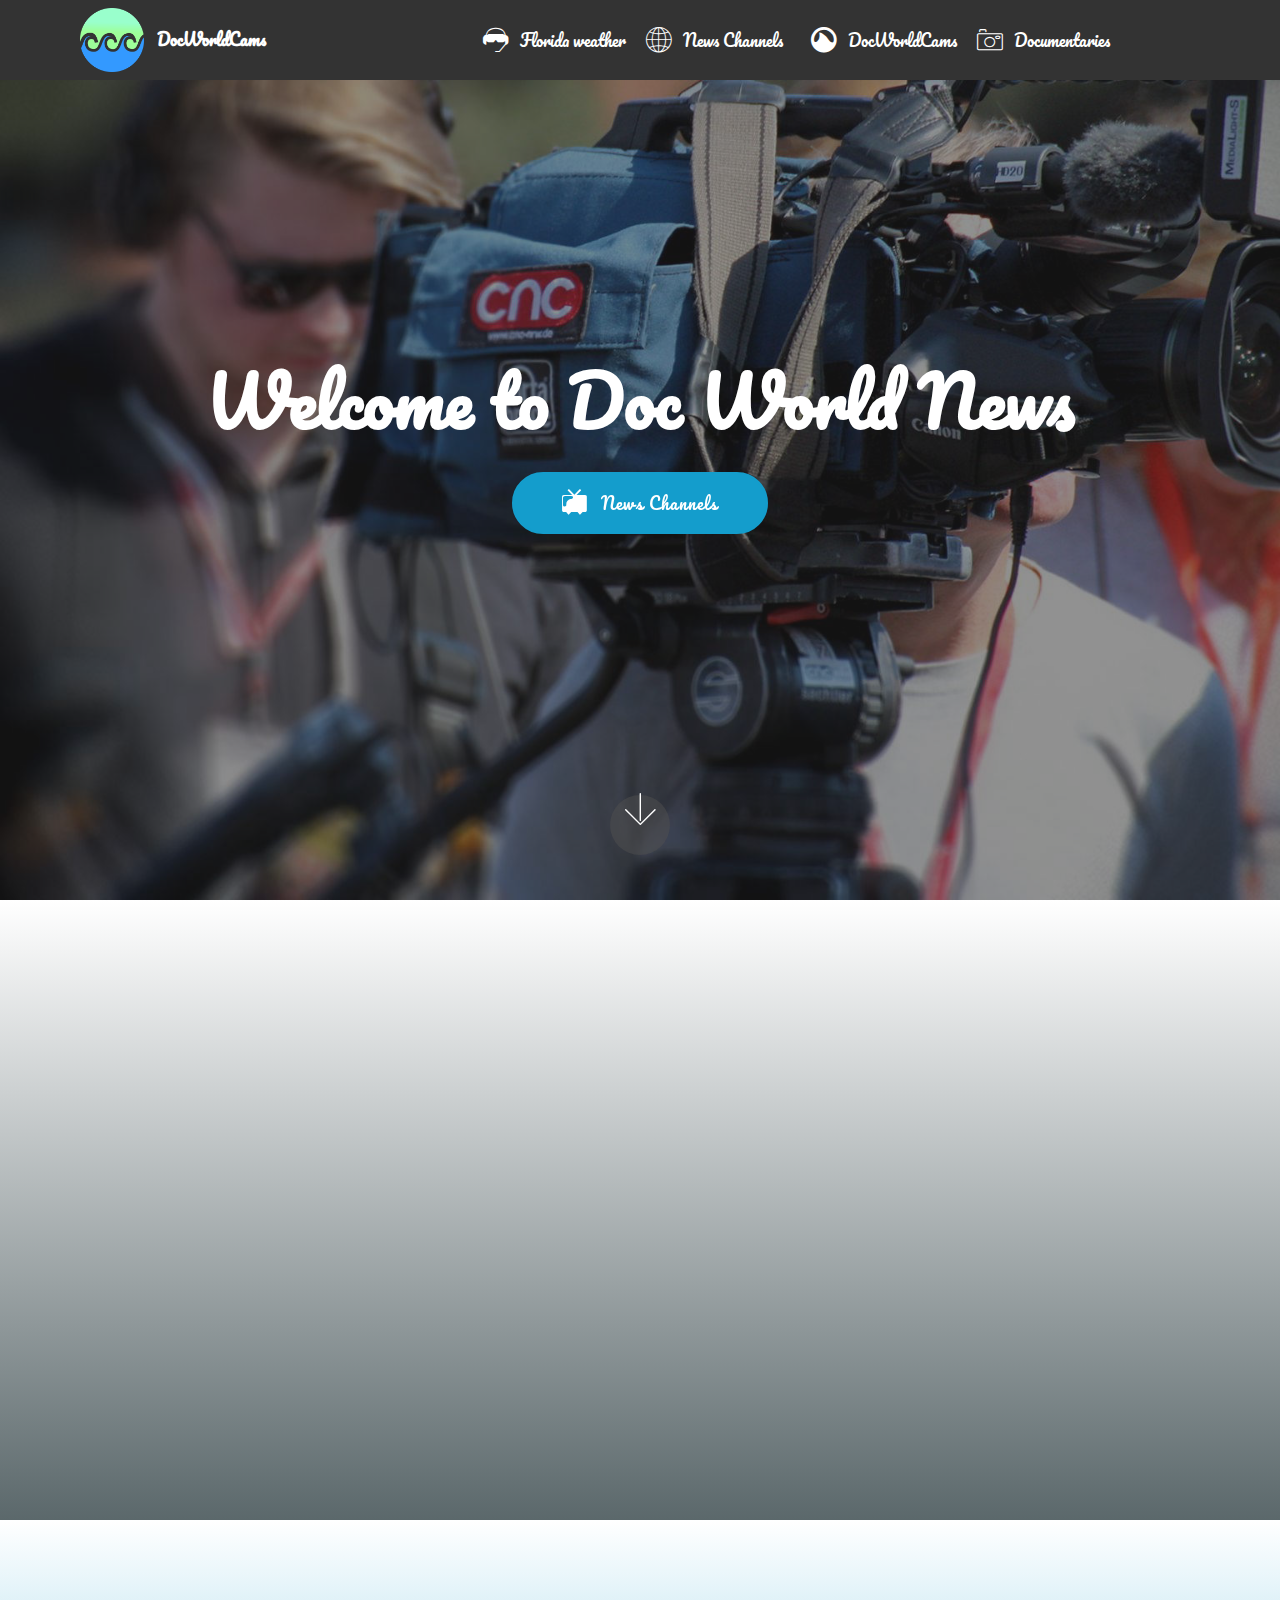
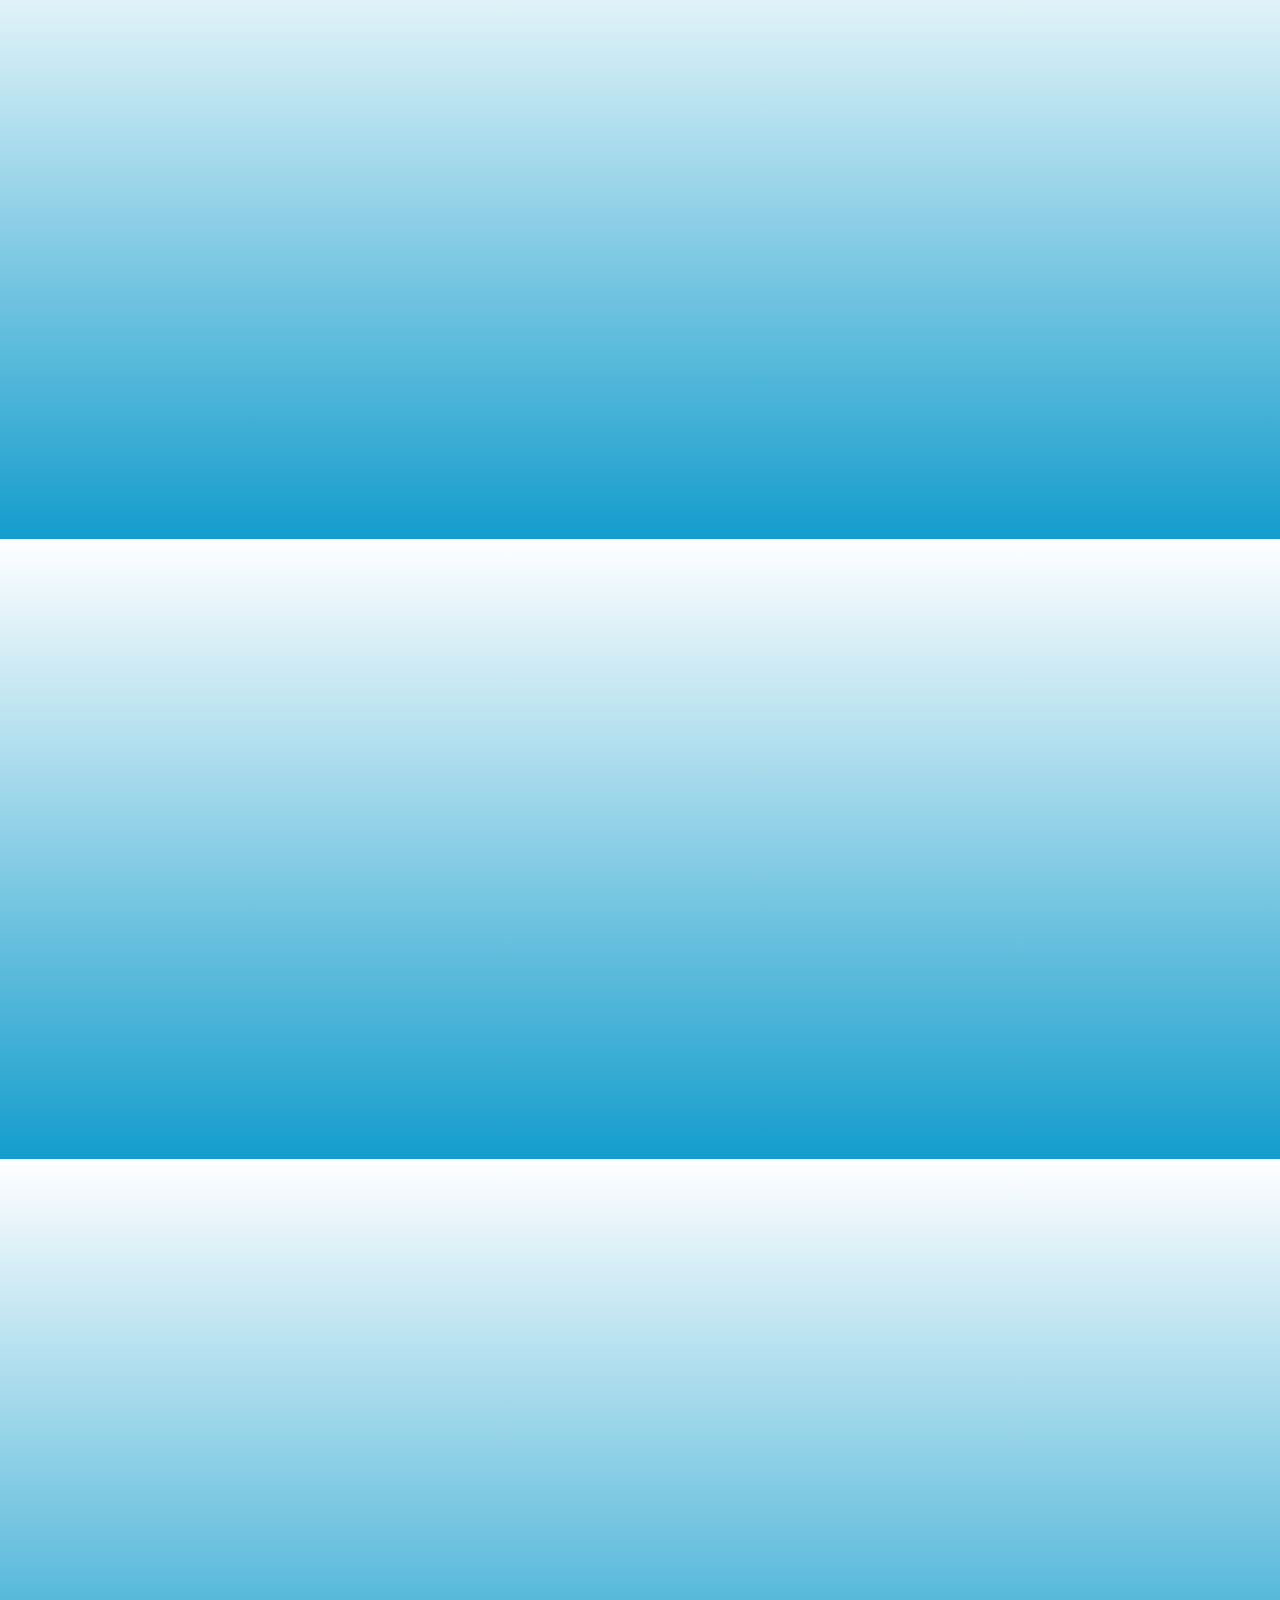
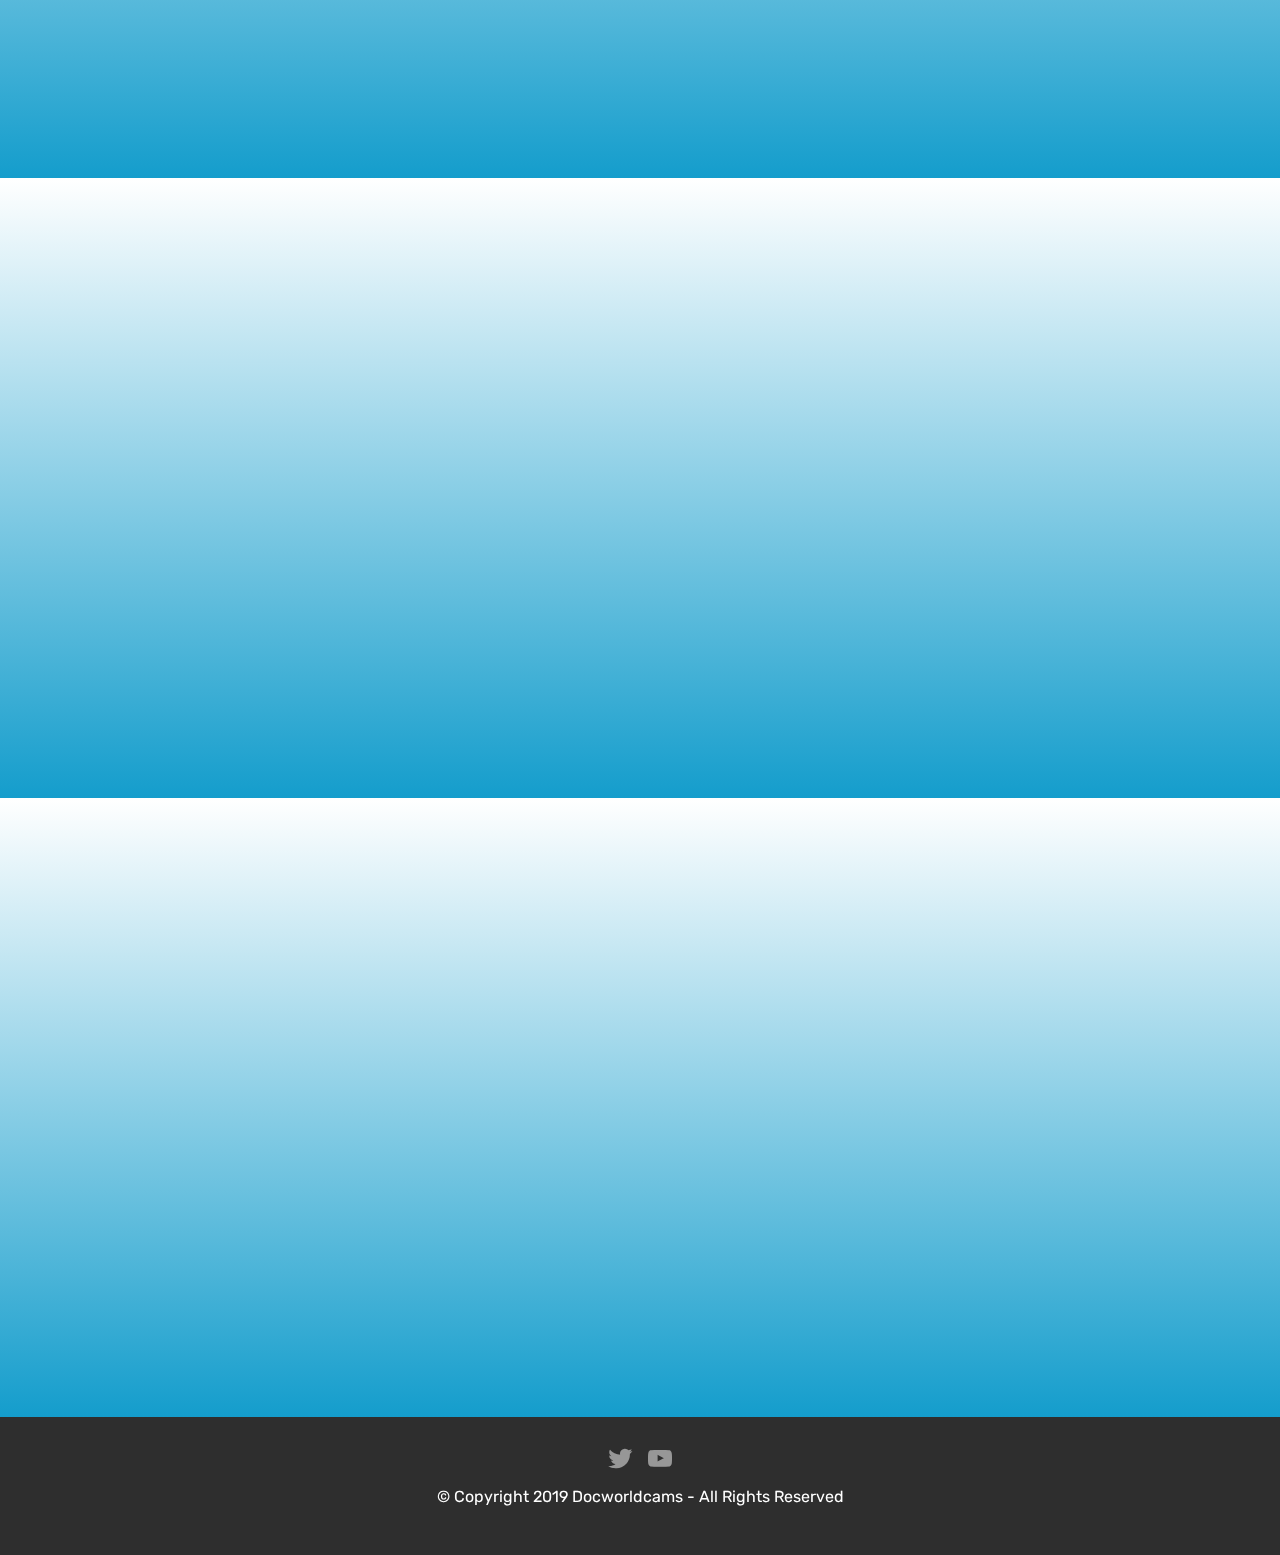
==== page1.html @ 3f85c152 "create github pages" ====
<!DOCTYPE html>
<html  >
<head>
  <!-- Site made with Mobirise Website Builder v4.12.3, https://mobirise.com -->
  <meta charset="UTF-8">
  <meta http-equiv="X-UA-Compatible" content="IE=edge">
  <meta name="generator" content="Mobirise v4.12.3, mobirise.com">
  <meta name="viewport" content="width=device-width, initial-scale=1, minimum-scale=1">
  <link rel="shortcut icon" href="assets/images/mbr-122x122.png" type="image/x-icon">
  <meta name="description" content="Site Builder Description">
  
  
  <title>DocWorldNews</title>
  <link rel="stylesheet" href="assets/web/assets/mobirise-icons/mobirise-icons.css">
  <link rel="stylesheet" href="assets/bootstrap/css/bootstrap.min.css">
  <link rel="stylesheet" href="assets/bootstrap/css/bootstrap-grid.min.css">
  <link rel="stylesheet" href="assets/bootstrap/css/bootstrap-reboot.min.css">
  <link rel="stylesheet" href="assets/socicon/css/styles.css">
  <link rel="stylesheet" href="assets/tether/tether.min.css">
  <link rel="stylesheet" href="assets/dropdown/css/style.css">
  <link rel="stylesheet" href="assets/theme/css/style.css">
  <link rel="preload" as="style" href="assets/mobirise/css/mbr-additional.css"><link rel="stylesheet" href="assets/mobirise/css/mbr-additional.css" type="text/css">
  
  
  
</head>
<body>
  <section class="menu cid-s14M56se60" once="menu" id="menu1-l">

    

    <nav class="navbar navbar-expand beta-menu navbar-dropdown align-items-center navbar-fixed-top navbar-toggleable-sm">
        <button class="navbar-toggler navbar-toggler-right" type="button" data-toggle="collapse" data-target="#navbarSupportedContent" aria-controls="navbarSupportedContent" aria-expanded="false" aria-label="Toggle navigation">
            <div class="hamburger">
                <span></span>
                <span></span>
                <span></span>
                <span></span>
            </div>
        </button>
        <div class="menu-logo">
            <div class="navbar-brand">
                <span class="navbar-logo">
                    <a href="https://eiri1234.github.io">
                         <img src="assets/images/mbr-122x122.png" alt="Mobirise" title="" style="height: 4rem;">
                    </a>
                </span>
                <span class="navbar-caption-wrap"><a class="navbar-caption text-white display-4" href="https://eiri1234.github.io">
                        DocWorldCams</a></span>
            </div>
        </div>
        <div class="collapse navbar-collapse" id="navbarSupportedContent">
            <ul class="navbar-nav nav-dropdown nav-right" data-app-modern-menu="true"><li class="nav-item">
                    <a class="nav-link link text-white display-4" href="https://eiri1234.github.io/swflweather.html"><span class="socicon socicon-ventrilo mbr-iconfont mbr-iconfont-btn"></span>
                        
                        Florida weather</a>
                </li>
                <li class="nav-item">
                    <a class="nav-link link text-white display-4" href="https://eiri1234.github.io/news/page1.html"><span class="socicon socicon-internet mbr-iconfont mbr-iconfont-btn"></span>
                        News Channels &nbsp;</a>
                </li><li class="nav-item"><a class="nav-link link text-white display-4" href="https://eiri1234.github.io"><span class="socicon socicon-grooveshark mbr-iconfont mbr-iconfont-btn"></span>DocWorldCams</a></li><li class="nav-item"><a class="nav-link link text-white display-4" href="https://eiri1234.github.io/docu/page2.html"><span class="mbri-camera mbr-iconfont mbr-iconfont-btn"></span>Documentaries &nbsp; &nbsp; &nbsp; &nbsp; &nbsp; &nbsp; &nbsp; &nbsp; &nbsp; &nbsp;</a></li></ul>
            
        </div>
    </nav>
</section>

<section class="engine"><a href="https://mobirise.info/f">easy web builder</a></section><section class="header6 cid-s19tOOXKv3 mbr-fullscreen mbr-parallax-background" id="header6-n">

    

    <div class="mbr-overlay" style="opacity: 0.5; background-color: rgb(35, 35, 35);">
    </div>

    <div class="container">
        <div class="row justify-content-md-center">
            <div class="mbr-white col-md-10">
                <h1 class="mbr-section-title align-center mbr-bold pb-3 mbr-fonts-style display-1">
                    Welcome to Doc World News</h1>
                
                <div class="mbr-section-btn align-center"><a class="btn btn-md btn-primary display-4" href="page1.html#video3-o"><span class="socicon socicon-niconico mbr-iconfont mbr-iconfont-btn"></span>News Channels</a></div>
            </div>
        </div>
    </div>

    <div class="mbr-arrow hidden-sm-down" aria-hidden="true">
        <a href="#next">
            <i class="mbri-down mbr-iconfont"></i>
        </a>
    </div>
</section>

<section class="cid-s19wZ2AGNa" id="video3-o">

    
    
    <figure class="mbr-figure align-center container">
        <div class="video-block" style="width: 80%;">
            <div><iframe class="mbr-embedded-video" src="https://www.youtube.com/embed/v_k83pJBRwI?rel=0&amp;amp;showinfo=0&amp;autoplay=0&amp;loop=0" width="1280" height="720" frameborder="0" allowfullscreen></iframe></div>
        </div>
    </figure>
</section>

<section class="cid-s1fHildtLx" id="video3-p">

    
    
    <figure class="mbr-figure align-center container">
        <div class="video-block" style="width: 80%;">
            <div><iframe class="mbr-embedded-video" src="https://wgntv.com/on-air/live-streaming/?loop=0&amp;autoplay=0" width="1280" height="720" frameborder="0" allowfullscreen></iframe></div>
        </div>
    </figure>
</section>

<section class="cid-s1fHiMEsny" id="video3-q">

    
    
    <figure class="mbr-figure align-center container">
        <div class="video-block" style="width: 80%;">
            <div><iframe class="mbr-embedded-video" src="https://w3.cdn.anvato.net/player/prod/v3/anvload.html?key=[base64]%[base64]%3D&amp;loop=0&amp;autoplay=0" width="1280" height="720" frameborder="0" allowfullscreen></iframe></div>
        </div>
    </figure>
</section>

<section class="cid-s1fHjkVdkv" id="video3-r">

    
    
    <figure class="mbr-figure align-center container">
        <div class="video-block" style="width: 80%;">
            <div><iframe class="mbr-embedded-video" src="https://w3.cdn.anvato.net/player/prod/v3/anvload.html?key=[base64]%2BTW40d2ZnIn0%3D&amp;loop=0&amp;autoplay=0" width="1280" height="720" frameborder="0" allowfullscreen></iframe></div>
        </div>
    </figure>
</section>

<section class="cid-s1fHjO99i8" id="video3-s">

    
    
    <figure class="mbr-figure align-center container">
        <div class="video-block" style="width: 80%;">
            <div><iframe class="mbr-embedded-video" src="https://www.infowars.com/watch-alex-jones-show/?loop=0&amp;autoplay=0" width="1280" height="720" frameborder="0" allowfullscreen></iframe></div>
        </div>
    </figure>
</section>

<section class="cid-s1fHkr5vJT" id="video3-t">

    
    
    <figure class="mbr-figure align-center container">
        <div class="video-block" style="width: 80%;">
            <div><iframe class="mbr-embedded-video" src="https://www.youtube.com/embed/9Auq9mYxFEE?rel=0&amp;amp;showinfo=0&amp;autoplay=0&amp;loop=0" width="1280" height="720" frameborder="0" allowfullscreen></iframe></div>
        </div>
    </figure>
</section>

<section once="footers" class="cid-s1kIezbL63" id="footer7-w">

    

    

    <div class="container">
        <div class="media-container-row align-center mbr-white">
            
            <div class="row social-row">
                <div class="social-list align-right pb-2">
                    
                    
                    
                    
                    
                    
                <div class="soc-item">
                        <a href="https://twitter.com/eiri1234" target="_blank">
                            <span class="mbr-iconfont mbr-iconfont-social socicon-twitter socicon"></span>
                        </a>
                    </div><div class="soc-item">
                        <a href="https://www.youtube.com/channel/UCL-DSEEk6jy7kEJDaoGhW5Q?view_as=subscriber" target="_blank">
                            <span class="mbr-iconfont mbr-iconfont-social socicon-youtube socicon"></span>
                        </a>
                    </div></div>
            </div>
            <div class="row row-copirayt">
                <p class="mbr-text mb-0 mbr-fonts-style mbr-white align-center display-7">
                    © Copyright 2019 Docworldcams - All Rights Reserved
                </p>
            </div>
        </div>
    </div>
</section>


  <script src="assets/web/assets/jquery/jquery.min.js"></script>
  <script src="assets/popper/popper.min.js"></script>
  <script src="assets/bootstrap/js/bootstrap.min.js"></script>
  <script src="assets/tether/tether.min.js"></script>
  <script src="assets/dropdown/js/nav-dropdown.js"></script>
  <script src="assets/dropdown/js/navbar-dropdown.js"></script>
  <script src="assets/touchswipe/jquery.touch-swipe.min.js"></script>
  <script src="assets/parallax/jarallax.min.js"></script>
  <script src="assets/smoothscroll/smooth-scroll.js"></script>
  <script src="assets/theme/js/script.js"></script>
  
  
</body>
</html>
---- assets/web/assets/mobirise-icons/mobirise-icons.css ----
@font-face {
  font-family: 'MobiriseIcons';
  src:  url('mobirise-icons.eot?spat4u');
  src:  url('mobirise-icons.eot?spat4u#iefix') format('embedded-opentype'),
    url('mobirise-icons.ttf?spat4u') format('truetype'),
    url('mobirise-icons.woff?spat4u') format('woff'),
    url('mobirise-icons.svg?spat4u#MobiriseIcons') format('svg');
  font-weight: normal;
  font-style: normal;
  font-display: swap;
}

[class^="mbri-"], [class*=" mbri-"] {
  /* use !important to prevent issues with browser extensions that change fonts */
  font-family: MobiriseIcons !important;
  speak: none;
  font-style: normal;
  font-weight: normal;
  font-variant: normal;
  text-transform: none;
  line-height: 1;

  /* Better Font Rendering =========== */
  -webkit-font-smoothing: antialiased;
  -moz-osx-font-smoothing: grayscale;
}

.mbri-add-submenu:before {
  content: "\e900";
}
.mbri-alert:before {
  content: "\e901";
}
.mbri-align-center:before {
  content: "\e902";
}
.mbri-align-justify:before {
  content: "\e903";
}
.mbri-align-left:before {
  content: "\e904";
}
.mbri-align-right:before {
  content: "\e905";
}
.mbri-android:before {
  content: "\e906";
}
.mbri-apple:before {
  content: "\e907";
}
.mbri-arrow-down:before {
  content: "\e908";
}
.mbri-arrow-next:before {
  content: "\e909";
}
.mbri-arrow-prev:before {
  content: "\e90a";
}
.mbri-arrow-up:before {
  content: "\e90b";
}
.mbri-bold:before {
  content: "\e90c";
}
.mbri-bookmark:before {
  content: "\e90d";
}
.mbri-bootstrap:before {
  content: "\e90e";
}
.mbri-briefcase:before {
  content: "\e90f";
}
.mbri-browse:before {
  content: "\e910";
}
.mbri-bulleted-list:before {
  content: "\e911";
}
.mbri-calendar:before {
  content: "\e912";
}
.mbri-camera:before {
  content: "\e913";
}
.mbri-cart-add:before {
  content: "\e914";
}
.mbri-cart-full:before {
  content: "\e915";
}
.mbri-cash:before {
  content: "\e916";
}
.mbri-change-style:before {
  content: "\e917";
}
.mbri-chat:before {
  content: "\e918";
}
.mbri-clock:before {
  content: "\e919";
}
.mbri-close:before {
  content: "\e91a";
}
.mbri-cloud:before {
  content: "\e91b";
}
.mbri-code:before {
  content: "\e91c";
}
.mbri-contact-form:before {
  content: "\e91d";
}
.mbri-credit-card:before {
  content: "\e91e";
}
.mbri-cursor-click:before {
  content: "\e91f";
}
.mbri-cust-feedback:before {
  content: "\e920";
}
.mbri-database:before {
  content: "\e921";
}
.mbri-delivery:before {
  content: "\e922";
}
.mbri-desktop:before {
  content: "\e923";
}
.mbri-devices:before {
  content: "\e924";
}
.mbri-down:before {
  content: "\e925";
}
.mbri-download:before {
  content: "\e989";
}
.mbri-drag-n-drop:before {
  content: "\e927";
}
.mbri-drag-n-drop2:before {
  content: "\e928";
}
.mbri-edit:before {
  content: "\e929";
}
.mbri-edit2:before {
  content: "\e92a";
}
.mbri-error:before {
  content: "\e92b";
}
.mbri-extension:before {
  content: "\e92c";
}
.mbri-features:before {
  content: "\e92d";
}
.mbri-file:before {
  content: "\e92e";
}
.mbri-flag:before {
  content: "\e92f";
}
.mbri-folder:before {
  content: "\e930";
}
.mbri-gift:before {
  content: "\e931";
}
.mbri-github:before {
  content: "\e932";
}
.mbri-globe:before {
  content: "\e933";
}
.mbri-globe-2:before {
  content: "\e934";
}
.mbri-growing-chart:before {
  content: "\e935";
}
.mbri-hearth:before {
  content: "\e936";
}
.mbri-help:before {
  content: "\e937";
}
.mbri-home:before {
  content: "\e938";
}
.mbri-hot-cup:before {
  content: "\e939";
}
.mbri-idea:before {
  content: "\e93a";
}
.mbri-image-gallery:before {
  content: "\e93b";
}
.mbri-image-slider:before {
  content: "\e93c";
}
.mbri-info:before {
  content: "\e93d";
}
.mbri-italic:before {
  content: "\e93e";
}
.mbri-key:before {
  content: "\e93f";
}
.mbri-laptop:before {
  content: "\e940";
}
.mbri-layers:before {
  content: "\e941";
}
.mbri-left-right:before {
  content: "\e942";
}
.mbri-left:before {
  content: "\e943";
}
.mbri-letter:before {
  content: "\e944";
}
.mbri-like:before {
  content: "\e945";
}
.mbri-link:before {
  content: "\e946";
}
.mbri-lock:before {
  content: "\e947";
}
.mbri-login:before {
  content: "\e948";
}
.mbri-logout:before {
  content: "\e949";
}
.mbri-magic-stick:before {
  content: "\e94a";
}
.mbri-map-pin:before {
  content: "\e94b";
}
.mbri-menu:before {
  content: "\e94c";
}
.mbri-mobile:before {
  content: "\e94d";
}
.mbri-mobile2:before {
  content: "\e94e";
}
.mbri-mobirise:before {
  content: "\e94f";
}
.mbri-more-horizontal:before {
  content: "\e950";
}
.mbri-more-vertical:before {
  content: "\e951";
}
.mbri-music:before {
  content: "\e952";
}
.mbri-new-file:before {
  content: "\e953";
}
.mbri-numbered-list:before {
  content: "\e954";
}
.mbri-opened-folder:before {
  content: "\e955";
}
.mbri-pages:before {
  content: "\e956";
}
.mbri-paper-plane:before {
  content: "\e957";
}
.mbri-paperclip:before {
  content: "\e958";
}
.mbri-photo:before {
  content: "\e959";
}
.mbri-photos:before {
  content: "\e95a";
}
.mbri-pin:before {
  content: "\e95b";
}
.mbri-play:before {
  content: "\e95c";
}
.mbri-plus:before {
  content: "\e95d";
}
.mbri-preview:before {
  content: "\e95e";
}
.mbri-print:before {
  content: "\e95f";
}
.mbri-protect:before {
  content: "\e960";
}
.mbri-question:before {
  content: "\e961";
}
.mbri-quote-left:before {
  content: "\e962";
}
.mbri-quote-right:before {
  content: "\e963";
}
.mbri-refresh:before {
  content: "\e964";
}
.mbri-responsive:before {
  content: "\e965";
}
.mbri-right:before {
  content: "\e966";
}
.mbri-rocket:before {
  content: "\e967";
}
.mbri-sad-face:before {
  content: "\e968";
}
.mbri-sale:before {
  content: "\e969";
}
.mbri-save:before {
  content: "\e96a";
}
.mbri-search:before {
  content: "\e96b";
}
.mbri-setting:before {
  content: "\e96c";
}
.mbri-setting2:before {
  content: "\e96d";
}
.mbri-setting3:before {
  content: "\e96e";
}
.mbri-share:before {
  content: "\e96f";
}
.mbri-shopping-bag:before {
  content: "\e970";
}
.mbri-shopping-basket:before {
  content: "\e971";
}
.mbri-shopping-cart:before {
  content: "\e972";
}
.mbri-sites:before {
  content: "\e973";
}
.mbri-smile-face:before {
  content: "\e974";
}
.mbri-speed:before {
  content: "\e975";
}
.mbri-star:before {
  content: "\e976";
}
.mbri-success:before {
  content: "\e977";
}
.mbri-sun:before {
  content: "\e978";
}
.mbri-sun2:before {
  content: "\e979";
}
.mbri-tablet:before {
  content: "\e97a";
}
.mbri-tablet-vertical:before {
  content: "\e97b";
}
.mbri-target:before {
  content: "\e97c";
}
.mbri-timer:before {
  content: "\e97d";
}
.mbri-to-ftp:before {
  content: "\e97e";
}
.mbri-to-local-drive:before {
  content: "\e97f";
}
.mbri-touch-swipe:before {
  content: "\e980";
}
.mbri-touch:before {
  content: "\e981";
}
.mbri-trash:before {
  content: "\e982";
}
.mbri-underline:before {
  content: "\e983";
}
.mbri-unlink:before {
  content: "\e984";
}
.mbri-unlock:before {
  content: "\e985";
}
.mbri-up-down:before {
  content: "\e986";
}
.mbri-up:before {
  content: "\e987";
}
.mbri-update:before {
  content: "\e988";
}
.mbri-upload:before {
 content: "\e926"; 
}
.mbri-user:before {
  content: "\e98a";
}
.mbri-user2:before {
  content: "\e98b";
}
.mbri-users:before {
  content: "\e98c";
}
.mbri-video:before {
  content: "\e98d";
}
.mbri-video-play:before {
  content: "\e98e";
}
.mbri-watch:before {
  content: "\e98f";
}
.mbri-website-theme:before {
  content: "\e990";
}
.mbri-wifi:before {
  content: "\e991";
}
.mbri-windows:before {
  content: "\e992";
}
.mbri-zoom-out:before {
  content: "\e993";
}
.mbri-redo:before {
  content: "\e994";
}
.mbri-undo:before {
  content: "\e995";
}
---- assets/socicon/css/styles.css ----
@charset "UTF-8";

@font-face {
  font-family: 'Socicon';
  src:  url('../fonts/socicon.eot');
  src:  url('../fonts/socicon.eot?#iefix') format('embedded-opentype'),
    url('../fonts/socicon.woff2') format('woff2'),
    url('../fonts/socicon.ttf') format('truetype'),
    url('../fonts/socicon.woff') format('woff'),
    url('../fonts/socicon.svg#socicon') format('svg');
  font-weight: normal;
  font-style: normal;
}

[data-icon]:before {
  font-family: "socicon" !important;
  content: attr(data-icon);
  font-style: normal !important;
  font-weight: normal !important;
  font-variant: normal !important;
  text-transform: none !important;
  speak: none;
  line-height: 1;
  -webkit-font-smoothing: antialiased;
  -moz-osx-font-smoothing: grayscale;
}

[class^="socicon-"], [class*=" socicon-"] {
  /* use !important to prevent issues with browser extensions that change fonts */
  font-family: 'Socicon' !important;
  speak: none;
  font-style: normal;
  font-weight: normal;
  font-variant: normal;
  text-transform: none;
  line-height: 1;

  /* Better Font Rendering =========== */
  -webkit-font-smoothing: antialiased;
  -moz-osx-font-smoothing: grayscale;
}

.socicon-eitaa:before {
  content: "\e97c";
}
.socicon-soroush:before {
  content: "\e97d";
}
.socicon-bale:before {
  content: "\e97e";
}
.socicon-zazzle:before {
  content: "\e97b";
}
.socicon-society6:before {
  content: "\e97a";
}
.socicon-redbubble:before {
  content: "\e979";
}
.socicon-avvo:before {
  content: "\e978";
}
.socicon-stitcher:before {
  content: "\e977";
}
.socicon-googlehangouts:before {
  content: "\e974";
}
.socicon-dlive:before {
  content: "\e975";
}
.socicon-vsco:before {
  content: "\e976";
}
.socicon-flipboard:before {
  content: "\e973";
}
.socicon-ubuntu:before {
  content: "\e958";
}
.socicon-artstation:before {
  content: "\e959";
}
.socicon-invision:before {
  content: "\e95a";
}
.socicon-torial:before {
  content: "\e95b";
}
.socicon-collectorz:before {
  content: "\e95c";
}
.socicon-seenthis:before {
  content: "\e95d";
}
.socicon-googleplaymusic:before {
  content: "\e95e";
}
.socicon-debian:before {
  content: "\e95f";
}
.socicon-filmfreeway:before {
  content: "\e960";
}
.socicon-gnome:before {
  content: "\e961";
}
.socicon-itchio:before {
  content: "\e962";
}
.socicon-jamendo:before {
  content: "\e963";
}
.socicon-mix:before {
  content: "\e964";
}
.socicon-sharepoint:before {
  content: "\e965";
}
.socicon-tinder:before {
  content: "\e966";
}
.socicon-windguru:before {
  content: "\e967";
}
.socicon-cdbaby:before {
  content: "\e968";
}
.socicon-elementaryos:before {
  content: "\e969";
}
.socicon-stage32:before {
  content: "\e96a";
}
.socicon-tiktok:before {
  content: "\e96b";
}
.socicon-gitter:before {
  content: "\e96c";
}
.socicon-letterboxd:before {
  content: "\e96d";
}
.socicon-threema:before {
  content: "\e96e";
}
.socicon-splice:before {
  content: "\e96f";
}
.socicon-metapop:before {
  content: "\e970";
}
.socicon-naver:before {
  content: "\e971";
}
.socicon-remote:before {
  content: "\e972";
}
.socicon-internet:before {
  content: "\e957";
}
.socicon-moddb:before {
  content: "\e94b";
}
.socicon-indiedb:before {
  content: "\e94c";
}
.socicon-traxsource:before {
  content: "\e94d";
}
.socicon-gamefor:before {
  content: "\e94e";
}
.socicon-pixiv:before {
  content: "\e94f";
}
.socicon-myanimelist:before {
  content: "\e950";
}
.socicon-blackberry:before {
  content: "\e951";
}
.socicon-wickr:before {
  content: "\e952";
}
.socicon-spip:before {
  content: "\e953";
}
.socicon-napster:before {
  content: "\e954";
}
.socicon-beatport:before {
  content: "\e955";
}
.socicon-hackerone:before {
  content: "\e956";
}
.socicon-hackernews:before {
  content: "\e946";
}
.socicon-smashwords:before {
  content: "\e947";
}
.socicon-kobo:before {
  content: "\e948";
}
.socicon-bookbub:before {
  content: "\e949";
}
.socicon-mailru:before {
  content: "\e94a";
}
.socicon-gitlab:before {
  content: "\e945";
}
.socicon-instructables:before {
  content: "\e944";
}
.socicon-portfolio:before {
  content: "\e943";
}
.socicon-codered:before {
  content: "\e940";
}
.socicon-origin:before {
  content: "\e941";
}
.socicon-nextdoor:before {
  content: "\e942";
}
.socicon-udemy:before {
  content: "\e93f";
}
.socicon-livemaster:before {
  content: "\e93e";
}
.socicon-crunchbase:before {
  content: "\e93b";
}
.socicon-homefy:before {
  content: "\e93c";
}
.socicon-calendly:before {
  content: "\e93d";
}
.socicon-realtor:before {
  content: "\e90f";
}
.socicon-tidal:before {
  content: "\e910";
}
.socicon-qobuz:before {
  content: "\e911";
}
.socicon-natgeo:before {
  content: "\e912";
}
.socicon-mastodon:before {
  content: "\e913";
}
.socicon-unsplash:before {
  content: "\e914";
}
.socicon-homeadvisor:before {
  content: "\e915";
}
.socicon-angieslist:before {
  content: "\e916";
}
.socicon-codepen:before {
  content: "\e917";
}
.socicon-slack:before {
  content: "\e918";
}
.socicon-openaigym:before {
  content: "\e919";
}
.socicon-logmein:before {
  content: "\e91a";
}
.socicon-fiverr:before {
  content: "\e91b";
}
.socicon-gotomeeting:before {
  content: "\e91c";
}
.socicon-aliexpress:before {
  content: "\e91d";
}
.socicon-guru:before {
  content: "\e91e";
}
.socicon-appstore:before {
  content: "\e91f";
}
.socicon-homes:before {
  content: "\e920";
}
.socicon-zoom:before {
  content: "\e921";
}
.socicon-alibaba:before {
  content: "\e922";
}
.socicon-craigslist:before {
  content: "\e923";
}
.socicon-wix:before {
  content: "\e924";
}
.socicon-redfin:before {
  content: "\e925";
}
.socicon-googlecalendar:before {
  content: "\e926";
}
.socicon-shopify:before {
  content: "\e927";
}
.socicon-freelancer:before {
  content: "\e928";
}
.socicon-seedrs:before {
  content: "\e929";
}
.socicon-bing:before {
  content: "\e92a";
}
.socicon-doodle:before {
  content: "\e92b";
}
.socicon-bonanza:before {
  content: "\e92c";
}
.socicon-squarespace:before {
  content: "\e92d";
}
.socicon-toptal:before {
  content: "\e92e";
}
.socicon-gust:before {
  content: "\e92f";
}
.socicon-ask:before {
  content: "\e930";
}
.socicon-trulia:before {
  content: "\e931";
}
.socicon-loomly:before {
  content: "\e932";
}
.socicon-ghost:before {
  content: "\e933";
}
.socicon-upwork:before {
  content: "\e934";
}
.socicon-fundable:before {
  content: "\e935";
}
.socicon-booking:before {
  content: "\e936";
}
.socicon-googlemaps:before {
  content: "\e937";
}
.socicon-zillow:before {
  content: "\e938";
}
.socicon-niconico:before {
  content: "\e939";
}
.socicon-toneden:before {
  content: "\e93a";
}
.socicon-augment:before {
  content: "\e908";
}
.socicon-bitbucket:before {
  content: "\e909";
}
.socicon-fyuse:before {
  content: "\e90a";
}
.socicon-yt-gaming:before {
  content: "\e90b";
}
.socicon-sketchfab:before {
  content: "\e90c";
}
.socicon-mobcrush:before {
  content: "\e90d";
}
.socicon-microsoft:before {
  content: "\e90e";
}
.socicon-pandora:before {
  content: "\e907";
}
.socicon-messenger:before {
  content: "\e906";
}
.socicon-gamewisp:before {
  content: "\e905";
}
.socicon-bloglovin:before {
  content: "\e904";
}
.socicon-tunein:before {
  content: "\e903";
}
.socicon-gamejolt:before {
  content: "\e901";
}
.socicon-trello:before {
  content: "\e902";
}
.socicon-spreadshirt:before {
  content: "\e900";
}
.socicon-500px:before {
  content: "\e000";
}
.socicon-8tracks:before {
  content: "\e001";
}
.socicon-airbnb:before {
  content: "\e002";
}
.socicon-alliance:before {
  content: "\e003";
}
.socicon-amazon:before {
  content: "\e004";
}
.socicon-amplement:before {
  content: "\e005";
}
.socicon-android:before {
  content: "\e006";
}
.socicon-angellist:before {
  content: "\e007";
}
.socicon-apple:before {
  content: "\e008";
}
.socicon-appnet:before {
  content: "\e009";
}
.socicon-baidu:before {
  content: "\e00a";
}
.socicon-bandcamp:before {
  content: "\e00b";
}
.socicon-battlenet:before {
  content: "\e00c";
}
.socicon-mixer:before {
  content: "\e00d";
}
.socicon-bebee:before {
  content: "\e00e";
}
.socicon-bebo:before {
  content: "\e00f";
}
.socicon-behance:before {
  content: "\e010";
}
.socicon-blizzard:before {
  content: "\e011";
}
.socicon-blogger:before {
  content: "\e012";
}
.socicon-buffer:before {
  content: "\e013";
}
.socicon-chrome:before {
  content: "\e014";
}
.socicon-coderwall:before {
  content: "\e015";
}
.socicon-curse:before {
  content: "\e016";
}
.socicon-dailymotion:before {
  content: "\e017";
}
.socicon-deezer:before {
  content: "\e018";
}
.socicon-delicious:before {
  content: "\e019";
}
.socicon-deviantart:before {
  content: "\e01a";
}
.socicon-diablo:before {
  content: "\e01b";
}
.socicon-digg:before {
  content: "\e01c";
}
.socicon-discord:before {
  content: "\e01d";
}
.socicon-disqus:before {
  content: "\e01e";
}
.socicon-douban:before {
  content: "\e01f";
}
.socicon-draugiem:before {
  content: "\e020";
}
.socicon-dribbble:before {
  content: "\e021";
}
.socicon-drupal:before {
  content: "\e022";
}
.socicon-ebay:before {
  content: "\e023";
}
.socicon-ello:before {
  content: "\e024";
}
.socicon-endomodo:before {
  content: "\e025";
}
.socicon-envato:before {
  content: "\e026";
}
.socicon-etsy:before {
  content: "\e027";
}
.socicon-facebook:before {
  content: "\e028";
}
.socicon-feedburner:before {
  content: "\e029";
}
.socicon-filmweb:before {
  content: "\e02a";
}
.socicon-firefox:before {
  content: "\e02b";
}
.socicon-flattr:before {
  content: "\e02c";
}
.socicon-flickr:before {
  content: "\e02d";
}
.socicon-formulr:before {
  content: "\e02e";
}
.socicon-forrst:before {
  content: "\e02f";
}
.socicon-foursquare:before {
  content: "\e030";
}
.socicon-friendfeed:before {
  content: "\e031";
}
.socicon-github:before {
  content: "\e032";
}
.socicon-goodreads:before {
  content: "\e033";
}
.socicon-google:before {
  content: "\e034";
}
.socicon-googlescholar:before {
  content: "\e035";
}
.socicon-googlegroups:before {
  content: "\e036";
}
.socicon-googlephotos:before {
  content: "\e037";
}
.socicon-googleplus:before {
  content: "\e038";
}
.socicon-grooveshark:before {
  content: "\e039";
}
.socicon-hackerrank:before {
  content: "\e03a";
}
.socicon-hearthstone:before {
  content: "\e03b";
}
.socicon-hellocoton:before {
  content: "\e03c";
}
.socicon-heroes:before {
  content: "\e03d";
}
.socicon-smashcast:before {
  content: "\e03e";
}
.socicon-horde:before {
  content: "\e03f";
}
.socicon-houzz:before {
  content: "\e040";
}
.socicon-icq:before {
  content: "\e041";
}
.socicon-identica:before {
  content: "\e042";
}
.socicon-imdb:before {
  content: "\e043";
}
.socicon-instagram:before {
  content: "\e044";
}
.socicon-issuu:before {
  content: "\e045";
}
.socicon-istock:before {
  content: "\e046";
}
.socicon-itunes:before {
  content: "\e047";
}
.socicon-keybase:before {
  content: "\e048";
}
.socicon-lanyrd:before {
  content: "\e049";
}
.socicon-lastfm:before {
  content: "\e04a";
}
.socicon-line:before {
  content: "\e04b";
}
.socicon-linkedin:before {
  content: "\e04c";
}
.socicon-livejournal:before {
  content: "\e04d";
}
.socicon-lyft:before {
  content: "\e04e";
}
.socicon-macos:before {
  content: "\e04f";
}
.socicon-mail:before {
  content: "\e050";
}
.socicon-medium:before {
  content: "\e051";
}
.socicon-meetup:before {
  content: "\e052";
}
.socicon-mixcloud:before {
  content: "\e053";
}
.socicon-modelmayhem:before {
  content: "\e054";
}
.socicon-mumble:before {
  content: "\e055";
}
.socicon-myspace:before {
  content: "\e056";
}
.socicon-newsvine:before {
  content: "\e057";
}
.socicon-nintendo:before {
  content: "\e058";
}
.socicon-npm:before {
  content: "\e059";
}
.socicon-odnoklassniki:before {
  content: "\e05a";
}
.socicon-openid:before {
  content: "\e05b";
}
.socicon-opera:before {
  content: "\e05c";
}
.socicon-outlook:before {
  content: "\e05d";
}
.socicon-overwatch:before {
  content: "\e05e";
}
.socicon-patreon:before {
  content: "\e05f";
}
.socicon-paypal:before {
  content: "\e060";
}
.socicon-periscope:before {
  content: "\e061";
}
.socicon-persona:before {
  content: "\e062";
}
.socicon-pinterest:before {
  content: "\e063";
}
.socicon-play:before {
  content: "\e064";
}
.socicon-player:before {
  content: "\e065";
}
.socicon-playstation:before {
  content: "\e066";
}
.socicon-pocket:before {
  content: "\e067";
}
.socicon-qq:before {
  content: "\e068";
}
.socicon-quora:before {
  content: "\e069";
}
.socicon-raidcall:before {
  content: "\e06a";
}
.socicon-ravelry:before {
  content: "\e06b";
}
.socicon-reddit:before {
  content: "\e06c";
}
.socicon-renren:before {
  content: "\e06d";
}
.socicon-researchgate:before {
  content: "\e06e";
}
.socicon-residentadvisor:before {
  content: "\e06f";
}
.socicon-reverbnation:before {
  content: "\e070";
}
.socicon-rss:before {
  content: "\e071";
}
.socicon-sharethis:before {
  content: "\e072";
}
.socicon-skype:before {
  content: "\e073";
}
.socicon-slideshare:before {
  content: "\e074";
}
.socicon-smugmug:before {
  content: "\e075";
}
.socicon-snapchat:before {
  content: "\e076";
}
.socicon-songkick:before {
  content: "\e077";
}
.socicon-soundcloud:before {
  content: "\e078";
}
.socicon-spotify:before {
  content: "\e079";
}
.socicon-stackexchange:before {
  content: "\e07a";
}
.socicon-stackoverflow:before {
  content: "\e07b";
}
.socicon-starcraft:before {
  content: "\e07c";
}
.socicon-stayfriends:before {
  content: "\e07d";
}
.socicon-steam:before {
  content: "\e07e";
}
.socicon-storehouse:before {
  content: "\e07f";
}
.socicon-strava:before {
  content: "\e080";
}
.socicon-streamjar:before {
  content: "\e081";
}
.socicon-stumbleupon:before {
  content: "\e082";
}
.socicon-swarm:before {
  content: "\e083";
}
.socicon-teamspeak:before {
  content: "\e084";
}
.socicon-teamviewer:before {
  content: "\e085";
}
.socicon-technorati:before {
  content: "\e086";
}
.socicon-telegram:before {
  content: "\e087";
}
.socicon-tripadvisor:before {
  content: "\e088";
}
.socicon-tripit:before {
  content: "\e089";
}
.socicon-triplej:before {
  content: "\e08a";
}
.socicon-tumblr:before {
  content: "\e08b";
}
.socicon-twitch:before {
  content: "\e08c";
}
.socicon-twitter:before {
  content: "\e08d";
}
.socicon-uber:before {
  content: "\e08e";
}
.socicon-ventrilo:before {
  content: "\e08f";
}
.socicon-viadeo:before {
  content: "\e090";
}
.socicon-viber:before {
  content: "\e091";
}
.socicon-viewbug:before {
  content: "\e092";
}
.socicon-vimeo:before {
  content: "\e093";
}
.socicon-vine:before {
  content: "\e094";
}
.socicon-vkontakte:before {
  content: "\e095";
}
.socicon-warcraft:before {
  content: "\e096";
}
.socicon-wechat:before {
  content: "\e097";
}
.socicon-weibo:before {
  content: "\e098";
}
.socicon-whatsapp:before {
  content: "\e099";
}
.socicon-wikipedia:before {
  content: "\e09a";
}
.socicon-windows:before {
  content: "\e09b";
}
.socicon-wordpress:before {
  content: "\e09c";
}
.socicon-wykop:before {
  content: "\e09d";
}
.socicon-xbox:before {
  content: "\e09e";
}
.socicon-xing:before {
  content: "\e09f";
}
.socicon-yahoo:before {
  content: "\e0a0";
}
.socicon-yammer:before {
  content: "\e0a1";
}
.socicon-yandex:before {
  content: "\e0a2";
}
.socicon-yelp:before {
  content: "\e0a3";
}
.socicon-younow:before {
  content: "\e0a4";
}
.socicon-youtube:before {
  content: "\e0a5";
}
.socicon-zapier:before {
  content: "\e0a6";
}
.socicon-zerply:before {
  content: "\e0a7";
}
.socicon-zomato:before {
  content: "\e0a8";
}
.socicon-zynga:before {
  content: "\e0a9";
}
---- assets/dropdown/css/style.css ----
.navbar-dropdown {
  left: 0;
  padding: 0;
  position: absolute;
  right: 0;
  top: 0;
  transition: all 0.45s ease;
  z-index: 1030;
  background: #282828; }
  .navbar-dropdown .navbar-logo {
    margin-right: 0.8rem;
    transition: margin 0.3s ease-in-out;
    vertical-align: middle; }
    .navbar-dropdown .navbar-logo img {
      height: 3.125rem;
      transition: all 0.3s ease-in-out; }
    .navbar-dropdown .navbar-logo.mbr-iconfont {
      font-size: 3.125rem;
      line-height: 3.125rem; }
  .navbar-dropdown .navbar-caption {
    font-weight: 700;
    white-space: normal;
    vertical-align: -4px;
    line-height: 3.125rem !important; }
    .navbar-dropdown .navbar-caption, .navbar-dropdown .navbar-caption:hover {
      color: inherit;
      text-decoration: none; }
  .navbar-dropdown .mbr-iconfont + .navbar-caption {
    vertical-align: -1px; }
  .navbar-dropdown.navbar-fixed-top {
    position: fixed; }
  .navbar-dropdown .navbar-brand span {
    vertical-align: -4px; }
  .navbar-dropdown.bg-color.transparent {
    background: none; }
  .navbar-dropdown.navbar-short .navbar-brand {
    padding: 0.625rem 0; }
    .navbar-dropdown.navbar-short .navbar-brand span {
      vertical-align: -1px; }
  .navbar-dropdown.navbar-short .navbar-caption {
    line-height: 2.375rem !important;
    vertical-align: -2px; }
  .navbar-dropdown.navbar-short .navbar-logo {
    margin-right: 0.5rem; }
    .navbar-dropdown.navbar-short .navbar-logo img {
      height: 2.375rem; }
    .navbar-dropdown.navbar-short .navbar-logo.mbr-iconfont {
      font-size: 2.375rem;
      line-height: 2.375rem; }
  .navbar-dropdown.navbar-short .mbr-table-cell {
    height: 3.625rem; }
  .navbar-dropdown .navbar-close {
    left: 0.6875rem;
    position: fixed;
    top: 0.75rem;
    z-index: 1000; }
  .navbar-dropdown .hamburger-icon {
    content: "";
    display: inline-block;
    vertical-align: middle;
    width: 16px;
    -webkit-box-shadow: 0 -6px 0 1px #282828,0 0 0 1px #282828,0 6px 0 1px #282828;
    -moz-box-shadow: 0 -6px 0 1px #282828,0 0 0 1px #282828,0 6px 0 1px #282828;
    box-shadow: 0 -6px 0 1px #282828,0 0 0 1px #282828,0 6px 0 1px #282828; }

.dropdown-menu .dropdown-toggle[data-toggle="dropdown-submenu"]::after {
  border-bottom: 0.35em solid transparent;
  border-left: 0.35em solid;
  border-right: 0;
  border-top: 0.35em solid transparent;
  margin-left: 0.3rem; }

.dropdown-menu .dropdown-item:focus {
  outline: 0; }

.nav-dropdown {
  font-size: 0.75rem;
  font-weight: 500;
  height: auto !important; }
  .nav-dropdown .nav-btn {
    padding-left: 1rem; }
  .nav-dropdown .link {
    margin: .667em 1.667em;
    font-weight: 500;
    padding: 0;
    transition: color .2s ease-in-out; }
    .nav-dropdown .link.dropdown-toggle {
      margin-right: 2.583em; }
      .nav-dropdown .link.dropdown-toggle::after {
        margin-left: .25rem;
        border-top: 0.35em solid;
        border-right: 0.35em solid transparent;
        border-left: 0.35em solid transparent;
        border-bottom: 0; }
      .nav-dropdown .link.dropdown-toggle[aria-expanded="true"] {
        margin: 0;
        padding: 0.667em 3.263em  0.667em 1.667em; }
  .nav-dropdown .link::after,
  .nav-dropdown .dropdown-item::after {
    color: inherit; }
  .nav-dropdown .btn {
    font-size: 0.75rem;
    font-weight: 700;
    letter-spacing: 0;
    margin-bottom: 0;
    padding-left: 1.25rem;
    padding-right: 1.25rem; }
  .nav-dropdown .dropdown-menu {
    border-radius: 0;
    border: 0;
    left: 0;
    margin: 0;
    padding-bottom: 1.25rem;
    padding-top: 1.25rem;
    position: relative; }
  .nav-dropdown .dropdown-submenu {
    margin-left: 0.125rem;
    top: 0; }
  .nav-dropdown .dropdown-item {
    font-weight: 500;
    line-height: 2;
    padding: 0.3846em 4.615em 0.3846em 1.5385em;
    position: relative;
    transition: color .2s ease-in-out, background-color .2s ease-in-out; }
    .nav-dropdown .dropdown-item::after {
      margin-top: -0.3077em;
      position: absolute;
      right: 1.1538em;
      top: 50%; }
    .nav-dropdown .dropdown-item:focus, .nav-dropdown .dropdown-item:hover {
      background: none; }

@media (max-width: 767px) {
  .nav-dropdown.navbar-toggleable-sm {
    bottom: 0;
    display: none;
    left: 0;
    overflow-x: hidden;
    position: fixed;
    top: 0;
    transform: translateX(-100%);
    -ms-transform: translateX(-100%);
    -webkit-transform: translateX(-100%);
    width: 18.75rem;
    z-index: 999; } }
.nav-dropdown.navbar-toggleable-xl {
  bottom: 0;
  display: none;
  left: 0;
  overflow-x: hidden;
  position: fixed;
  top: 0;
  transform: translateX(-100%);
  -ms-transform: translateX(-100%);
  -webkit-transform: translateX(-100%);
  width: 18.75rem;
  z-index: 999; }

.nav-dropdown-sm {
  display: block !important;
  overflow-x: hidden;
  overflow: auto;
  padding-top: 3.875rem; }
  .nav-dropdown-sm::after {
    content: "";
    display: block;
    height: 3rem;
    width: 100%; }
  .nav-dropdown-sm.collapse.in ~ .navbar-close {
    display: block !important; }
  .nav-dropdown-sm.collapsing, .nav-dropdown-sm.collapse.in {
    transform: translateX(0);
    -ms-transform: translateX(0);
    -webkit-transform: translateX(0);
    transition: all 0.25s ease-out;
    -webkit-transition: all 0.25s ease-out;
    background: #282828; }
  .nav-dropdown-sm.collapsing[aria-expanded="false"] {
    transform: translateX(-100%);
    -ms-transform: translateX(-100%);
    -webkit-transform: translateX(-100%); }
  .nav-dropdown-sm .nav-item {
    display: block;
    margin-left: 0 !important;
    padding-left: 0; }
  .nav-dropdown-sm .link,
  .nav-dropdown-sm .dropdown-item {
    border-top: 1px dotted rgba(255, 255, 255, 0.1);
    font-size: 0.8125rem;
    line-height: 1.6;
    margin: 0 !important;
    padding: 0.875rem 2.4rem 0.875rem 1.5625rem !important;
    position: relative;
    white-space: normal; }
    .nav-dropdown-sm .link:focus, .nav-dropdown-sm .link:hover,
    .nav-dropdown-sm .dropdown-item:focus,
    .nav-dropdown-sm .dropdown-item:hover {
      background: rgba(0, 0, 0, 0.2) !important;
      color: #c0a375; }
  .nav-dropdown-sm .nav-btn {
    position: relative;
    padding: 1.5625rem 1.5625rem 0 1.5625rem; }
    .nav-dropdown-sm .nav-btn::before {
      border-top: 1px dotted rgba(255, 255, 255, 0.1);
      content: "";
      left: 0;
      position: absolute;
      top: 0;
      width: 100%; }
    .nav-dropdown-sm .nav-btn + .nav-btn {
      padding-top: 0.625rem; }
      .nav-dropdown-sm .nav-btn + .nav-btn::before {
        display: none; }
  .nav-dropdown-sm .btn {
    padding: 0.625rem 0; }
  .nav-dropdown-sm .dropdown-toggle[data-toggle="dropdown-submenu"]::after {
    margin-left: .25rem;
    border-top: 0.35em solid;
    border-right: 0.35em solid transparent;
    border-left: 0.35em solid transparent;
    border-bottom: 0; }
  .nav-dropdown-sm .dropdown-toggle[data-toggle="dropdown-submenu"][aria-expanded="true"]::after {
    border-top: 0;
    border-right: 0.35em solid transparent;
    border-left: 0.35em solid transparent;
    border-bottom: 0.35em solid; }
  .nav-dropdown-sm .dropdown-menu {
    margin: 0;
    padding: 0;
    position: relative;
    top: 0;
    left: 0;
    width: 100%;
    border: 0;
    float: none;
    border-radius: 0;
    background: none; }
  .nav-dropdown-sm .dropdown-submenu {
    left: 100%;
    margin-left: 0.125rem;
    margin-top: -1.25rem;
    top: 0; }

.navbar-toggleable-sm .nav-dropdown .dropdown-menu {
  position: absolute; }

.navbar-toggleable-sm .nav-dropdown .dropdown-submenu {
  left: 100%;
  margin-left: 0.125rem;
  margin-top: -1.25rem;
  top: 0; }

.navbar-toggleable-sm.opened .nav-dropdown .dropdown-menu {
  position: relative; }

.navbar-toggleable-sm.opened .nav-dropdown .dropdown-submenu {
  left: 0;
  margin-left: 00rem;
  margin-top: 0rem;
  top: 0; }

.is-builder .nav-dropdown.collapsing {
  transition: none !important; }

/*# sourceMappingURL=style.css.map */
---- assets/theme/css/style.css ----
@charset "UTF-8";
/*!
 * Mobirise v4 theme (https://mobirise.com/)
 * Copyright 2017 Mobirise
 */
section {
  background-color: #eeeeee;
}

body {
  font-style: normal;
  line-height: 1.5;
}

section,
.container,
.container-fluid {
  position: relative;
  word-wrap: break-word;
}

a.mbr-iconfont:hover {
  text-decoration: none;
}

.article .lead p,
.article .lead ul,
.article .lead ol,
.article .lead pre,
.article .lead blockquote {
  margin-bottom: 0;
}

ul,
ol,
pre,
blockquote {
  margin-bottom: 2.3125rem;
}

pre {
  background: #f4f4f4;
  padding: 10px 24px;
  white-space: pre-wrap;
}

.inactive {
  -webkit-user-select: none;
  -moz-user-select: none;
  -ms-user-select: none;
  user-select: none;
  pointer-events: none;
  -webkit-user-drag: none;
  user-drag: none;
}

.mbr-section__comments .row {
  justify-content: center;
  -webkit-justify-content: center;
}

a {
  font-style: normal;
  font-weight: 400;
  cursor: pointer;
}
a, a:hover {
  text-decoration: none;
}

figure {
  margin-bottom: 0;
}

body {
  color: #232323;
}

h1,
h2,
h3,
h4,
h5,
h6,
.h1,
.h2,
.h3,
.h4,
.h5,
.h6,
.display-1,
.display-2,
.display-3,
.display-4 {
  line-height: 1;
  word-break: break-word;
  word-wrap: break-word;
}

.mbr-section-title {
  font-style: normal;
  line-height: 1.2;
}

.mbr-section-subtitle {
  line-height: 1.3;
}

.mbr-text {
  font-style: normal;
  line-height: 1.6;
}

b,
strong {
  font-weight: bold;
}

blockquote {
  padding: 10px 0 10px 20px;
  position: relative;
  border-left: 2px solid;
  border-color: #ff3366;
}

input:-webkit-autofill, input:-webkit-autofill:hover, input:-webkit-autofill:focus, input:-webkit-autofill:active {
  transition-delay: 9999s;
  transition-property: background-color, color;
}

textarea[type=hidden] {
  display: none;
}

body {
  position: relative;
}

section {
  background-position: 50% 50%;
  background-repeat: no-repeat;
  background-size: cover;
}
section .mbr-background-video,
section .mbr-background-video-preview {
  position: absolute;
  bottom: 0;
  left: 0;
  right: 0;
  top: 0;
}

.hidden {
  visibility: hidden;
}

.mbr-z-index20 {
  z-index: 20;
}

/*! Base colors */
.mbr-white {
  color: #ffffff;
}

.mbr-black {
  color: #000000;
}

.mbr-bg-white {
  background-color: #ffffff;
}

.mbr-bg-black {
  background-color: #000000;
}

/*! Text-aligns */
.align-left {
  text-align: left;
}

.align-center {
  text-align: center;
}

.align-right {
  text-align: right;
}

@media (max-width: 767px) {
  .align-left,
.align-center,
.align-right,
.mbr-section-btn,
.mbr-section-title {
    text-align: center;
  }
}
/*! Font-weight  */
.mbr-light {
  font-weight: 300;
}

.mbr-regular {
  font-weight: 400;
}

.mbr-semibold {
  font-weight: 500;
}

.mbr-bold {
  font-weight: 700;
}

/*! Media  */
.media-size-item {
  -webkit-flex: 1 1 auto;
  -moz-flex: 1 1 auto;
  -ms-flex: 1 1 auto;
  -o-flex: 1 1 auto;
  flex: 1 1 auto;
}

.media-content {
  -webkit-flex-basis: 100%;
  flex-basis: 100%;
}

.media-container-row {
  display: -ms-flexbox;
  display: -webkit-flex;
  display: flex;
  -webkit-flex-direction: row;
  -ms-flex-direction: row;
  flex-direction: row;
  -webkit-flex-wrap: wrap;
  -ms-flex-wrap: wrap;
  flex-wrap: wrap;
  -webkit-justify-content: center;
  -ms-flex-pack: center;
  justify-content: center;
  -webkit-align-content: center;
  -ms-flex-line-pack: center;
  align-content: center;
  -webkit-align-items: start;
  -ms-flex-align: start;
  align-items: start;
}
.media-container-row .media-size-item {
  width: 400px;
}

.media-container-column {
  display: -ms-flexbox;
  display: -webkit-flex;
  display: flex;
  -webkit-flex-direction: column;
  -ms-flex-direction: column;
  flex-direction: column;
  -webkit-flex-wrap: wrap;
  -ms-flex-wrap: wrap;
  flex-wrap: wrap;
  -webkit-justify-content: center;
  -ms-flex-pack: center;
  justify-content: center;
  -webkit-align-content: center;
  -ms-flex-line-pack: center;
  align-content: center;
  -webkit-align-items: stretch;
  -ms-flex-align: stretch;
  align-items: stretch;
}
.media-container-column > * {
  width: 100%;
}

@media (min-width: 992px) {
  .media-container-row {
    -webkit-flex-wrap: nowrap;
    -ms-flex-wrap: nowrap;
    flex-wrap: nowrap;
  }
}
figure {
  overflow: hidden;
}

figure[mbr-media-size] {
  transition: width 0.1s;
}

.mbr-figure img,
.mbr-figure iframe {
  display: block;
  width: 100%;
}

.card {
  background-color: transparent;
  border: none;
}

.card-box {
  width: 100%;
}

.card-img {
  text-align: center;
  flex-shrink: 0;
  -webkit-flex-shrink: 0;
}

.media {
  max-width: 100%;
  margin: 0 auto;
}

.mbr-figure {
  -ms-flex-item-align: center;
  -ms-grid-row-align: center;
  -webkit-align-self: center;
  align-self: center;
}

.media-container > div {
  max-width: 100%;
}

.mbr-figure img,
.card-img img {
  width: 100%;
}

@media (max-width: 991px) {
  .media-size-item {
    width: auto !important;
  }

  .media {
    width: auto;
  }

  .mbr-figure {
    width: 100% !important;
  }
}
/*! Buttons */
.btn {
  font-weight: 500;
  border-width: 2px;
  font-style: normal;
  letter-spacing: 1px;
  margin: 0.4rem 0.8rem;
  white-space: normal;
  -webkit-transition: all 0.3s ease-in-out;
  -moz-transition: all 0.3s ease-in-out;
  transition: all 0.3s ease-in-out;
  display: inline-flex;
  align-items: center;
  justify-content: center;
  word-break: break-word;
  -webkit-align-items: center;
  -webkit-justify-content: center;
  display: -webkit-inline-flex;
}

.btn-sm {
  font-weight: 500;
  letter-spacing: 1px;
  -webkit-transition: all 0.3s ease-in-out;
  -moz-transition: all 0.3s ease-in-out;
  transition: all 0.3s ease-in-out;
}

.btn-md {
  font-weight: 500;
  letter-spacing: 1px;
  margin: 0.4rem 0.8rem !important;
  -webkit-transition: all 0.3s ease-in-out;
  -moz-transition: all 0.3s ease-in-out;
  transition: all 0.3s ease-in-out;
}

.btn-lg {
  font-weight: 500;
  letter-spacing: 1px;
  margin: 0.4rem 0.8rem !important;
  -webkit-transition: all 0.3s ease-in-out;
  -moz-transition: all 0.3s ease-in-out;
  transition: all 0.3s ease-in-out;
}

.mbr-section-btn {
  margin-left: -0.25rem;
  margin-right: -0.25rem;
  font-size: 0;
}

nav .mbr-section-btn {
  margin-left: 0rem;
  margin-right: 0rem;
}

.btn-form {
  border-radius: 0;
}
.btn-form:hover {
  cursor: pointer;
}

/*! Btn icon margin */
.btn .mbr-iconfont,
.btn.btn-sm .mbr-iconfont {
  cursor: pointer;
  margin-right: 0.5rem;
}

.btn.btn-md .mbr-iconfont,
.btn.btn-md .mbr-iconfont {
  margin-right: 0.8rem;
}

.mbr-regular {
  font-weight: 400;
}

.mbr-semibold {
  font-weight: 500;
}

.mbr-bold {
  font-weight: 700;
}

[type=submit] {
  -webkit-appearance: none;
}

/*! Full-screen */
.mbr-fullscreen .mbr-overlay {
  min-height: 100vh;
}

.mbr-fullscreen {
  display: flex;
  display: -webkit-flex;
  display: -moz-flex;
  display: -ms-flex;
  display: -o-flex;
  align-items: center;
  -webkit-align-items: center;
  min-height: 100vh;
  padding-top: 3rem;
  padding-bottom: 3rem;
}

/*! Map */
.map {
  height: 25rem;
  position: relative;
}
.map iframe {
  width: 100%;
  height: 100%;
}

.mbr-overlay {
  background-color: #000;
  bottom: 0;
  left: 0;
  opacity: 0.5;
  position: absolute;
  right: 0;
  top: 0;
  z-index: 0;
  pointer-events: none;
}

/* Form */
blockquote {
  font-style: italic;
  padding: 10px 0 10px 20px;
  font-size: 1.09rem;
  position: relative;
  border-width: 3px;
}

.form-control {
  background-color: #f5f5f5;
  box-shadow: none;
  color: #565656;
  line-height: 1.43;
  min-height: 3.5em;
  padding: 1.07em 0.5em;
}
.form-control, .form-control:focus {
  border: 1px solid #e8e8e8;
}
.form-active .form-control:invalid {
  border-color: red;
}

.form-control-label {
  position: relative;
  cursor: pointer;
  margin-bottom: 0.357em;
  padding: 0;
}

.alert {
  color: #ffffff;
  border-radius: 0;
  border: 0;
  font-size: 0.875rem;
  line-height: 1.5;
  margin-bottom: 1.875rem;
  padding: 1.25rem;
  position: relative;
}
.alert.alert-form::after {
  background-color: inherit;
  bottom: -7px;
  content: "";
  display: block;
  height: 14px;
  left: 50%;
  margin-left: -7px;
  position: absolute;
  transform: rotate(45deg);
  width: 14px;
  -webkit-transform: rotate(45deg);
}

.form-asterisk {
  font-family: initial;
  position: absolute;
  top: -2px;
  font-weight: normal;
}

/*! Scroll to top arrow */
#scrollToTop a i:before {
  content: "";
  position: absolute;
  height: 40%;
  top: 25%;
  background: #fff;
  width: 2px;
  left: calc(50% - 1px);
}
#scrollToTop a i:after {
  content: "";
  position: absolute;
  display: block;
  border-top: 2px solid #fff;
  border-right: 2px solid #fff;
  width: 40%;
  height: 40%;
  left: 30%;
  bottom: 30%;
  transform: rotate(135deg);
  -webkit-transform: rotate(135deg);
}

.mbr-arrow-up {
  bottom: 25px;
  right: 90px;
  position: fixed;
  text-align: right;
  z-index: 5000;
  color: #ffffff;
  font-size: 32px;
  transform: rotate(180deg);
  -webkit-transform: rotate(180deg);
}

.mbr-arrow-up a {
  background: rgba(0, 0, 0, 0.2);
  border-radius: 3px;
  color: #fff;
  display: inline-block;
  height: 60px;
  width: 60px;
  outline-style: none !important;
  position: relative;
  text-decoration: none;
  transition: all 0.3s ease-in-out;
  cursor: pointer;
  text-align: center;
}
.mbr-arrow-up a:hover {
  background-color: rgba(0, 0, 0, 0.4);
}
.mbr-arrow-up a i {
  line-height: 60px;
}

.mbr-arrow-up-icon {
  display: block;
  color: #fff;
}

.mbr-arrow-up-icon::before {
  content: "›";
  display: inline-block;
  font-family: serif;
  font-size: 32px;
  line-height: 1;
  font-style: normal;
  position: relative;
  top: 6px;
  left: -4px;
  -webkit-transform: rotate(-90deg);
  transform: rotate(-90deg);
}

/*! Arrow Down */
.mbr-arrow {
  position: absolute;
  bottom: 45px;
  left: 50%;
  width: 60px;
  height: 60px;
  cursor: pointer;
  background-color: rgba(80, 80, 80, 0.5);
  border-radius: 50%;
  -webkit-transform: translateX(-50%);
  transform: translateX(-50%);
}
.mbr-arrow > a {
  display: inline-block;
  text-decoration: none;
  outline-style: none;
  -webkit-animation: arrowdown 1.7s ease-in-out infinite;
  animation: arrowdown 1.7s ease-in-out infinite;
}
.mbr-arrow > a > i {
  position: absolute;
  top: -2px;
  left: 15px;
  font-size: 2rem;
}

@keyframes arrowdown {
  0% {
    transform: translateY(0px);
    -webkit-transform: translateY(0px);
  }
  50% {
    transform: translateY(-5px);
    -webkit-transform: translateY(-5px);
  }
  100% {
    transform: translateY(0px);
    -webkit-transform: translateY(0px);
  }
}
@-webkit-keyframes arrowdown {
  0% {
    transform: translateY(0px);
    -webkit-transform: translateY(0px);
  }
  50% {
    transform: translateY(-5px);
    -webkit-transform: translateY(-5px);
  }
  100% {
    transform: translateY(0px);
    -webkit-transform: translateY(0px);
  }
}
@media (max-width: 500px) {
  .mbr-arrow-up {
    left: 50%;
    right: auto;
    transform: translateX(-50%) rotate(180deg);
    -webkit-transform: translateX(-50%) rotate(180deg);
  }
}
/*Gradients animation*/
@keyframes gradient-animation {
  from {
    background-position: 0% 100%;
    animation-timing-function: ease-in-out;
  }
  to {
    background-position: 100% 0%;
    animation-timing-function: ease-in-out;
  }
}
@-webkit-keyframes gradient-animation {
  from {
    background-position: 0% 100%;
    animation-timing-function: ease-in-out;
  }
  to {
    background-position: 100% 0%;
    animation-timing-function: ease-in-out;
  }
}
.bg-gradient {
  background-size: 200% 200%;
  animation: gradient-animation 5s infinite alternate;
  -webkit-animation: gradient-animation 5s infinite alternate;
}

.menu .navbar-brand {
  display: -webkit-flex;
}
.menu .navbar-brand span {
  display: flex;
  display: -webkit-flex;
}
.menu .navbar-brand .navbar-caption-wrap {
  display: -webkit-flex;
}
.menu .navbar-brand .navbar-logo img {
  display: -webkit-flex;
}
@media (min-width: 768px) and (max-width: 1023px) {
  .menu .navbar-toggleable-sm .navbar-nav {
    display: -webkit-box;
    display: -webkit-flex;
    display: -ms-flexbox;
  }
}
@media (max-width: 1023px) {
  .menu .navbar-collapse {
    max-height: 93.5vh;
  }
  .menu .navbar-collapse.show {
    overflow: auto;
  }
}
@media (min-width: 1024px) {
  .menu .navbar-nav.nav-dropdown {
    display: -webkit-flex;
  }
  .menu .navbar-toggleable-sm .navbar-collapse {
    display: -webkit-flex !important;
  }
  .menu .collapsed .navbar-collapse {
    max-height: 93.5vh;
  }
  .menu .collapsed .navbar-collapse.show {
    overflow: auto;
  }
}
@media (max-width: 767px) {
  .menu .navbar-collapse {
    max-height: 80vh;
  }
}

/* Others*/
.note-check a[data-value=Rubik] {
  font-style: normal;
}

.mbr-arrow a {
  color: #ffffff;
}

@media (max-width: 767px) {
  .mbr-arrow {
    display: none;
  }
}
.navbar {
  display: -webkit-flex;
  -webkit-flex-wrap: wrap;
  -webkit-align-items: center;
  -webkit-justify-content: space-between;
}

.navbar-collapse {
  -webkit-flex-basis: 100%;
  -webkit-flex-grow: 1;
  -webkit-align-items: center;
}

.nav-dropdown .link {
  padding: 0.667em 1.667em !important;
  margin: 0 !important;
}

.nav {
  display: -webkit-flex;
  -webkit-flex-wrap: wrap;
}

.row {
  display: -webkit-flex;
  -webkit-flex-wrap: wrap;
}

.justify-content-center {
  -webkit-justify-content: center;
}

.form-inline {
  display: -webkit-flex;
  -webkit-flex-flow: row wrap;
  -webkit-align-items: center;
}

.card-wrapper {
  -webkit-flex: 1;
}

.carousel-control {
  z-index: 10;
  display: -webkit-flex;
  -webkit-align-items: center;
  -webkit-justify-content: center;
}

.carousel-controls {
  display: -webkit-flex;
}

.media {
  display: -webkit-flex;
}

.form-group:focus {
  outline: none;
}

.jq-selectbox__select {
  padding: 1.07em 0.5em;
  position: absolute;
  top: 0;
  left: 0;
  width: 100%;
}

.jq-selectbox__dropdown {
  position: absolute;
  top: 100%;
  left: 0 !important;
  width: 100% !important;
}

.jq-selectbox__trigger-arrow {
  transform: translateY(-50%);
}

.jq-selectbox li {
  padding: 1.07em 0.5em;
}

input[type=range] {
  padding-left: 0 !important;
  padding-right: 0 !important;
}

.modal-dialog,
.modal-content {
  height: 100%;
}

.modal-dialog .carousel-inner {
  height: calc(100vh - 1.75rem);
}
@media (max-width: 575px) {
  .modal-dialog .carousel-inner {
    height: calc(100vh - 1rem);
  }
}

.carousel-item {
  text-align: center;
}

.carousel-item img {
  margin: auto;
}

.navbar-toggler {
  -webkit-align-self: flex-start;
  -ms-flex-item-align: start;
  align-self: flex-start;
  padding: 0.25rem 0.75rem;
  font-size: 1.25rem;
  line-height: 1;
  background: transparent;
  border: 1px solid transparent;
  -webkit-border-radius: 0.25rem;
  border-radius: 0.25rem;
}

.navbar-toggler:focus,
.navbar-toggler:hover {
  text-decoration: none;
}

.navbar-toggler-icon {
  display: inline-block;
  width: 1.5em;
  height: 1.5em;
  vertical-align: middle;
  content: "";
  background: no-repeat center center;
  -webkit-background-size: 100% 100%;
  -o-background-size: 100% 100%;
  background-size: 100% 100%;
}

.navbar-toggler-left {
  position: absolute;
  left: 1rem;
}

.navbar-toggler-right {
  position: absolute;
  right: 1rem;
}

@media (max-width: 575px) {
  .navbar-toggleable .navbar-nav .dropdown-menu {
    position: static;
    float: none;
  }

  .navbar-toggleable > .container {
    padding-right: 0;
    padding-left: 0;
  }
}
@media (min-width: 576px) {
  .navbar-toggleable {
    -webkit-box-orient: horizontal;
    -webkit-box-direction: normal;
    -webkit-flex-direction: row;
    -ms-flex-direction: row;
    flex-direction: row;
    -webkit-flex-wrap: nowrap;
    -ms-flex-wrap: nowrap;
    flex-wrap: nowrap;
    -webkit-box-align: center;
    -webkit-align-items: center;
    -ms-flex-align: center;
    align-items: center;
  }

  .navbar-toggleable .navbar-nav {
    -webkit-box-orient: horizontal;
    -webkit-box-direction: normal;
    -webkit-flex-direction: row;
    -ms-flex-direction: row;
    flex-direction: row;
  }

  .navbar-toggleable .navbar-nav .nav-link {
    padding-right: 0.5rem;
    padding-left: 0.5rem;
  }

  .navbar-toggleable > .container {
    display: -webkit-box;
    display: -webkit-flex;
    display: -ms-flexbox;
    display: flex;
    -webkit-flex-wrap: nowrap;
    -ms-flex-wrap: nowrap;
    flex-wrap: nowrap;
    -webkit-box-align: center;
    -webkit-align-items: center;
    -ms-flex-align: center;
    align-items: center;
  }

  .navbar-toggleable .navbar-collapse {
    display: -webkit-box !important;
    display: -webkit-flex !important;
    display: -ms-flexbox !important;
    display: flex !important;
    width: 100%;
  }

  .navbar-toggleable .navbar-toggler {
    display: none;
  }
}
@media (max-width: 767px) {
  .navbar-toggleable-sm .navbar-nav .dropdown-menu {
    position: static;
    float: none;
  }

  .navbar-toggleable-sm > .container {
    padding-right: 0;
    padding-left: 0;
  }
}
@media (min-width: 768px) {
  .navbar-toggleable-sm {
    -webkit-box-orient: horizontal;
    -webkit-box-direction: normal;
    -webkit-flex-direction: row;
    -ms-flex-direction: row;
    flex-direction: row;
    -webkit-flex-wrap: nowrap;
    -ms-flex-wrap: nowrap;
    flex-wrap: nowrap;
    -webkit-box-align: center;
    -webkit-align-items: center;
    -ms-flex-align: center;
    align-items: center;
  }

  .navbar-toggleable-sm .navbar-nav {
    -webkit-box-orient: horizontal;
    -webkit-box-direction: normal;
    -webkit-flex-direction: row;
    -ms-flex-direction: row;
    flex-direction: row;
  }

  .navbar-toggleable-sm .navbar-nav .nav-link {
    padding-right: 0.5rem;
    padding-left: 0.5rem;
  }

  .navbar-toggleable-sm > .container {
    display: -webkit-box;
    display: -webkit-flex;
    display: -ms-flexbox;
    display: flex;
    -webkit-flex-wrap: nowrap;
    -ms-flex-wrap: nowrap;
    flex-wrap: nowrap;
    -webkit-box-align: center;
    -webkit-align-items: center;
    -ms-flex-align: center;
    align-items: center;
  }

  .navbar-toggleable-sm .navbar-collapse {
    display: none;
    width: 100%;
  }

  .navbar-toggleable-sm .navbar-toggler {
    display: none;
  }
}
@media (max-width: 1023px) {
  .navbar-toggleable-md .navbar-nav .dropdown-menu {
    position: static;
    float: none;
  }

  .navbar-toggleable-md > .container {
    padding-right: 0;
    padding-left: 0;
  }
}
@media (min-width: 1024px) {
  .navbar-toggleable-md {
    -webkit-box-orient: horizontal;
    -webkit-box-direction: normal;
    -webkit-flex-direction: row;
    -ms-flex-direction: row;
    flex-direction: row;
    -webkit-flex-wrap: nowrap;
    -ms-flex-wrap: nowrap;
    flex-wrap: nowrap;
    -webkit-box-align: center;
    -webkit-align-items: center;
    -ms-flex-align: center;
    align-items: center;
  }

  .navbar-toggleable-md .navbar-nav {
    -webkit-box-orient: horizontal;
    -webkit-box-direction: normal;
    -webkit-flex-direction: row;
    -ms-flex-direction: row;
    flex-direction: row;
  }

  .navbar-toggleable-md .navbar-nav .nav-link {
    padding-right: 0.5rem;
    padding-left: 0.5rem;
  }

  .navbar-toggleable-md > .container {
    display: -webkit-box;
    display: -webkit-flex;
    display: -ms-flexbox;
    display: flex;
    -webkit-flex-wrap: nowrap;
    -ms-flex-wrap: nowrap;
    flex-wrap: nowrap;
    -webkit-box-align: center;
    -webkit-align-items: center;
    -ms-flex-align: center;
    align-items: center;
  }

  .navbar-toggleable-md .navbar-collapse {
    display: -webkit-box !important;
    display: -webkit-flex !important;
    display: -ms-flexbox !important;
    display: flex !important;
    width: 100%;
  }

  .navbar-toggleable-md .navbar-toggler {
    display: none;
  }
}
@media (max-width: 1199px) {
  .navbar-toggleable-lg .navbar-nav .dropdown-menu {
    position: static;
    float: none;
  }

  .navbar-toggleable-lg > .container {
    padding-right: 0;
    padding-left: 0;
  }
}
@media (min-width: 1200px) {
  .navbar-toggleable-lg {
    -webkit-box-orient: horizontal;
    -webkit-box-direction: normal;
    -webkit-flex-direction: row;
    -ms-flex-direction: row;
    flex-direction: row;
    -webkit-flex-wrap: nowrap;
    -ms-flex-wrap: nowrap;
    flex-wrap: nowrap;
    -webkit-box-align: center;
    -webkit-align-items: center;
    -ms-flex-align: center;
    align-items: center;
  }

  .navbar-toggleable-lg .navbar-nav {
    -webkit-box-orient: horizontal;
    -webkit-box-direction: normal;
    -webkit-flex-direction: row;
    -ms-flex-direction: row;
    flex-direction: row;
  }

  .navbar-toggleable-lg .navbar-nav .nav-link {
    padding-right: 0.5rem;
    padding-left: 0.5rem;
  }

  .navbar-toggleable-lg > .container {
    display: -webkit-box;
    display: -webkit-flex;
    display: -ms-flexbox;
    display: flex;
    -webkit-flex-wrap: nowrap;
    -ms-flex-wrap: nowrap;
    flex-wrap: nowrap;
    -webkit-box-align: center;
    -webkit-align-items: center;
    -ms-flex-align: center;
    align-items: center;
  }

  .navbar-toggleable-lg .navbar-collapse {
    display: -webkit-box !important;
    display: -webkit-flex !important;
    display: -ms-flexbox !important;
    display: flex !important;
    width: 100%;
  }

  .navbar-toggleable-lg .navbar-toggler {
    display: none;
  }
}
.navbar-toggleable-xl {
  -webkit-box-orient: horizontal;
  -webkit-box-direction: normal;
  -webkit-flex-direction: row;
  -ms-flex-direction: row;
  flex-direction: row;
  -webkit-flex-wrap: nowrap;
  -ms-flex-wrap: nowrap;
  flex-wrap: nowrap;
  -webkit-box-align: center;
  -webkit-align-items: center;
  -ms-flex-align: center;
  align-items: center;
}

.navbar-toggleable-xl .navbar-nav .dropdown-menu {
  position: static;
  float: none;
}

.navbar-toggleable-xl > .container {
  padding-right: 0;
  padding-left: 0;
}

.navbar-toggleable-xl .navbar-nav {
  -webkit-box-orient: horizontal;
  -webkit-box-direction: normal;
  -webkit-flex-direction: row;
  -ms-flex-direction: row;
  flex-direction: row;
}

.navbar-toggleable-xl .navbar-nav .nav-link {
  padding-right: 0.5rem;
  padding-left: 0.5rem;
}

.navbar-toggleable-xl > .container {
  display: -webkit-box;
  display: -webkit-flex;
  display: -ms-flexbox;
  display: flex;
  -webkit-flex-wrap: nowrap;
  -ms-flex-wrap: nowrap;
  flex-wrap: nowrap;
  -webkit-box-align: center;
  -webkit-align-items: center;
  -ms-flex-align: center;
  align-items: center;
}

.navbar-toggleable-xl .navbar-collapse {
  display: -webkit-box !important;
  display: -webkit-flex !important;
  display: -ms-flexbox !important;
  display: flex !important;
  width: 100%;
}

.navbar-toggleable-xl .navbar-toggler {
  display: none;
}

.card-img {
  width: auto;
}

.menu .navbar.collapsed:not(.beta-menu) {
  flex-direction: column;
  -webkit-flex-direction: column;
}

.carousel-item.active,
.carousel-item-next,
.carousel-item-prev {
  display: -webkit-box;
  display: -webkit-flex;
  display: -ms-flexbox;
  display: flex;
}

.note-air-layout .dropup .dropdown-menu,
.note-air-layout .navbar-fixed-bottom .dropdown .dropdown-menu {
  bottom: initial !important;
}

html,
body {
  height: auto;
  min-height: 100vh;
}

.dropup .dropdown-toggle::after {
  display: none;
}.engine {
	position: absolute;
	text-indent: -2400px;
	text-align: center;
	padding: 0;
	top: 0;
	left: -2400px;
}
---- assets/mobirise/css/mbr-additional.css ----
@import url(https://fonts.googleapis.com/css?family=Pacifico:400&display=swap);
@import url(https://fonts.googleapis.com/css?family=Rubik:300,300i,400,400i,500,500i,700,700i,900,900i&display=swap);





body {
  font-family: Rubik;
}
.display-1 {
  font-family: 'Pacifico', handwriting;
  font-size: 4.25rem;
  font-display: swap;
}
.display-1 > .mbr-iconfont {
  font-size: 6.8rem;
}
.display-2 {
  font-family: 'Rubik', sans-serif;
  font-size: 3rem;
  font-display: swap;
}
.display-2 > .mbr-iconfont {
  font-size: 4.8rem;
}
.display-4 {
  font-family: 'Pacifico', handwriting;
  font-size: 1rem;
  font-display: swap;
}
.display-4 > .mbr-iconfont {
  font-size: 1.6rem;
}
.display-5 {
  font-family: 'Rubik', sans-serif;
  font-size: 1.5rem;
  font-display: swap;
}
.display-5 > .mbr-iconfont {
  font-size: 2.4rem;
}
.display-7 {
  font-family: 'Rubik', sans-serif;
  font-size: 1rem;
  font-display: swap;
}
.display-7 > .mbr-iconfont {
  font-size: 1.6rem;
}
/* ---- Fluid typography for mobile devices ---- */
/* 1.4 - font scale ratio ( bootstrap == 1.42857 ) */
/* 100vw - current viewport width */
/* (48 - 20)  48 == 48rem == 768px, 20 == 20rem == 320px(minimal supported viewport) */
/* 0.65 - min scale variable, may vary */
@media (max-width: 768px) {
  .display-1 {
    font-size: 3.4rem;
    font-size: calc( 2.1374999999999997rem + (4.25 - 2.1374999999999997) * ((100vw - 20rem) / (48 - 20)));
    line-height: calc( 1.4 * (2.1374999999999997rem + (4.25 - 2.1374999999999997) * ((100vw - 20rem) / (48 - 20))));
  }
  .display-2 {
    font-size: 2.4rem;
    font-size: calc( 1.7rem + (3 - 1.7) * ((100vw - 20rem) / (48 - 20)));
    line-height: calc( 1.4 * (1.7rem + (3 - 1.7) * ((100vw - 20rem) / (48 - 20))));
  }
  .display-4 {
    font-size: 0.8rem;
    font-size: calc( 1rem + (1 - 1) * ((100vw - 20rem) / (48 - 20)));
    line-height: calc( 1.4 * (1rem + (1 - 1) * ((100vw - 20rem) / (48 - 20))));
  }
  .display-5 {
    font-size: 1.2rem;
    font-size: calc( 1.175rem + (1.5 - 1.175) * ((100vw - 20rem) / (48 - 20)));
    line-height: calc( 1.4 * (1.175rem + (1.5 - 1.175) * ((100vw - 20rem) / (48 - 20))));
  }
}
/* Buttons */
.btn {
  padding: 1rem 3rem;
  border-radius: 3px;
}
.btn-sm {
  padding: 0.6rem 1.5rem;
  border-radius: 3px;
}
.btn-md {
  padding: 1rem 3rem;
  border-radius: 3px;
}
.btn-lg {
  padding: 1.2rem 3.2rem;
  border-radius: 3px;
}
.bg-primary {
  background-color: #149dcc !important;
}
.bg-success {
  background-color: #f7ed4a !important;
}
.bg-info {
  background-color: #82786e !important;
}
.bg-warning {
  background-color: #ffffff !important;
}
.bg-danger {
  background-color: #b1a374 !important;
}
.btn-primary,
.btn-primary:active {
  background-color: #149dcc !important;
  border-color: #149dcc !important;
  color: #ffffff !important;
}
.btn-primary:hover,
.btn-primary:focus,
.btn-primary.focus,
.btn-primary.active {
  color: #ffffff !important;
  background-color: #0d6786 !important;
  border-color: #0d6786 !important;
}
.btn-primary.disabled,
.btn-primary:disabled {
  color: #ffffff !important;
  background-color: #0d6786 !important;
  border-color: #0d6786 !important;
}
.btn-secondary,
.btn-secondary:active {
  background-color: #ff3366 !important;
  border-color: #ff3366 !important;
  color: #ffffff !important;
}
.btn-secondary:hover,
.btn-secondary:focus,
.btn-secondary.focus,
.btn-secondary.active {
  color: #ffffff !important;
  background-color: #e50039 !important;
  border-color: #e50039 !important;
}
.btn-secondary.disabled,
.btn-secondary:disabled {
  color: #ffffff !important;
  background-color: #e50039 !important;
  border-color: #e50039 !important;
}
.btn-info,
.btn-info:active {
  background-color: #82786e !important;
  border-color: #82786e !important;
  color: #ffffff !important;
}
.btn-info:hover,
.btn-info:focus,
.btn-info.focus,
.btn-info.active {
  color: #ffffff !important;
  background-color: #59524b !important;
  border-color: #59524b !important;
}
.btn-info.disabled,
.btn-info:disabled {
  color: #ffffff !important;
  background-color: #59524b !important;
  border-color: #59524b !important;
}
.btn-success,
.btn-success:active {
  background-color: #f7ed4a !important;
  border-color: #f7ed4a !important;
  color: #3f3c03 !important;
}
.btn-success:hover,
.btn-success:focus,
.btn-success.focus,
.btn-success.active {
  color: #3f3c03 !important;
  background-color: #eadd0a !important;
  border-color: #eadd0a !important;
}
.btn-success.disabled,
.btn-success:disabled {
  color: #3f3c03 !important;
  background-color: #eadd0a !important;
  border-color: #eadd0a !important;
}
.btn-warning,
.btn-warning:active {
  background-color: #ffffff !important;
  border-color: #ffffff !important;
  color: #808080 !important;
}
.btn-warning:hover,
.btn-warning:focus,
.btn-warning.focus,
.btn-warning.active {
  color: #808080 !important;
  background-color: #d9d9d9 !important;
  border-color: #d9d9d9 !important;
}
.btn-warning.disabled,
.btn-warning:disabled {
  color: #808080 !important;
  background-color: #d9d9d9 !important;
  border-color: #d9d9d9 !important;
}
.btn-danger,
.btn-danger:active {
  background-color: #b1a374 !important;
  border-color: #b1a374 !important;
  color: #ffffff !important;
}
.btn-danger:hover,
.btn-danger:focus,
.btn-danger.focus,
.btn-danger.active {
  color: #ffffff !important;
  background-color: #8b7d4e !important;
  border-color: #8b7d4e !important;
}
.btn-danger.disabled,
.btn-danger:disabled {
  color: #ffffff !important;
  background-color: #8b7d4e !important;
  border-color: #8b7d4e !important;
}
.btn-white {
  color: #333333 !important;
}
.btn-white,
.btn-white:active {
  background-color: #ffffff !important;
  border-color: #ffffff !important;
  color: #808080 !important;
}
.btn-white:hover,
.btn-white:focus,
.btn-white.focus,
.btn-white.active {
  color: #808080 !important;
  background-color: #d9d9d9 !important;
  border-color: #d9d9d9 !important;
}
.btn-white.disabled,
.btn-white:disabled {
  color: #808080 !important;
  background-color: #d9d9d9 !important;
  border-color: #d9d9d9 !important;
}
.btn-black,
.btn-black:active {
  background-color: #333333 !important;
  border-color: #333333 !important;
  color: #ffffff !important;
}
.btn-black:hover,
.btn-black:focus,
.btn-black.focus,
.btn-black.active {
  color: #ffffff !important;
  background-color: #0d0d0d !important;
  border-color: #0d0d0d !important;
}
.btn-black.disabled,
.btn-black:disabled {
  color: #ffffff !important;
  background-color: #0d0d0d !important;
  border-color: #0d0d0d !important;
}
.btn-primary-outline,
.btn-primary-outline:active {
  background: none;
  border-color: #0b566f;
  color: #0b566f;
}
.btn-primary-outline:hover,
.btn-primary-outline:focus,
.btn-primary-outline.focus,
.btn-primary-outline.active {
  color: #ffffff;
  background-color: #149dcc;
  border-color: #149dcc;
}
.btn-primary-outline.disabled,
.btn-primary-outline:disabled {
  color: #ffffff !important;
  background-color: #149dcc !important;
  border-color: #149dcc !important;
}
.btn-secondary-outline,
.btn-secondary-outline:active {
  background: none;
  border-color: #cc0033;
  color: #cc0033;
}
.btn-secondary-outline:hover,
.btn-secondary-outline:focus,
.btn-secondary-outline.focus,
.btn-secondary-outline.active {
  color: #ffffff;
  background-color: #ff3366;
  border-color: #ff3366;
}
.btn-secondary-outline.disabled,
.btn-secondary-outline:disabled {
  color: #ffffff !important;
  background-color: #ff3366 !important;
  border-color: #ff3366 !important;
}
.btn-info-outline,
.btn-info-outline:active {
  background: none;
  border-color: #4b453f;
  color: #4b453f;
}
.btn-info-outline:hover,
.btn-info-outline:focus,
.btn-info-outline.focus,
.btn-info-outline.active {
  color: #ffffff;
  background-color: #82786e;
  border-color: #82786e;
}
.btn-info-outline.disabled,
.btn-info-outline:disabled {
  color: #ffffff !important;
  background-color: #82786e !important;
  border-color: #82786e !important;
}
.btn-success-outline,
.btn-success-outline:active {
  background: none;
  border-color: #d2c609;
  color: #d2c609;
}
.btn-success-outline:hover,
.btn-success-outline:focus,
.btn-success-outline.focus,
.btn-success-outline.active {
  color: #3f3c03;
  background-color: #f7ed4a;
  border-color: #f7ed4a;
}
.btn-success-outline.disabled,
.btn-success-outline:disabled {
  color: #3f3c03 !important;
  background-color: #f7ed4a !important;
  border-color: #f7ed4a !important;
}
.btn-warning-outline,
.btn-warning-outline:active {
  background: none;
  border-color: #cccccc;
  color: #cccccc;
}
.btn-warning-outline:hover,
.btn-warning-outline:focus,
.btn-warning-outline.focus,
.btn-warning-outline.active {
  color: #808080;
  background-color: #ffffff;
  border-color: #ffffff;
}
.btn-warning-outline.disabled,
.btn-warning-outline:disabled {
  color: #808080 !important;
  background-color: #ffffff !important;
  border-color: #ffffff !important;
}
.btn-danger-outline,
.btn-danger-outline:active {
  background: none;
  border-color: #7a6e45;
  color: #7a6e45;
}
.btn-danger-outline:hover,
.btn-danger-outline:focus,
.btn-danger-outline.focus,
.btn-danger-outline.active {
  color: #ffffff;
  background-color: #b1a374;
  border-color: #b1a374;
}
.btn-danger-outline.disabled,
.btn-danger-outline:disabled {
  color: #ffffff !important;
  background-color: #b1a374 !important;
  border-color: #b1a374 !important;
}
.btn-black-outline,
.btn-black-outline:active {
  background: none;
  border-color: #000000;
  color: #000000;
}
.btn-black-outline:hover,
.btn-black-outline:focus,
.btn-black-outline.focus,
.btn-black-outline.active {
  color: #ffffff;
  background-color: #333333;
  border-color: #333333;
}
.btn-black-outline.disabled,
.btn-black-outline:disabled {
  color: #ffffff !important;
  background-color: #333333 !important;
  border-color: #333333 !important;
}
.btn-white-outline,
.btn-white-outline:active,
.btn-white-outline.active {
  background: none;
  border-color: #ffffff;
  color: #ffffff;
}
.btn-white-outline:hover,
.btn-white-outline:focus,
.btn-white-outline.focus {
  color: #333333;
  background-color: #ffffff;
  border-color: #ffffff;
}
.text-primary {
  color: #149dcc !important;
}
.text-secondary {
  color: #ff3366 !important;
}
.text-success {
  color: #f7ed4a !important;
}
.text-info {
  color: #82786e !important;
}
.text-warning {
  color: #ffffff !important;
}
.text-danger {
  color: #b1a374 !important;
}
.text-white {
  color: #ffffff !important;
}
.text-black {
  color: #000000 !important;
}
a.text-primary:hover,
a.text-primary:focus {
  color: #0b566f !important;
}
a.text-secondary:hover,
a.text-secondary:focus {
  color: #cc0033 !important;
}
a.text-success:hover,
a.text-success:focus {
  color: #d2c609 !important;
}
a.text-info:hover,
a.text-info:focus {
  color: #4b453f !important;
}
a.text-warning:hover,
a.text-warning:focus {
  color: #cccccc !important;
}
a.text-danger:hover,
a.text-danger:focus {
  color: #7a6e45 !important;
}
a.text-white:hover,
a.text-white:focus {
  color: #b3b3b3 !important;
}
a.text-black:hover,
a.text-black:focus {
  color: #4d4d4d !important;
}
.alert-success {
  background-color: #70c770;
}
.alert-info {
  background-color: #82786e;
}
.alert-warning {
  background-color: #ffffff;
}
.alert-danger {
  background-color: #b1a374;
}
.mbr-section-btn a.btn:not(.btn-form) {
  border-radius: 100px;
}
.mbr-section-btn a.btn:not(.btn-form):hover,
.mbr-section-btn a.btn:not(.btn-form):focus {
  box-shadow: none !important;
}
.mbr-section-btn a.btn:not(.btn-form):hover,
.mbr-section-btn a.btn:not(.btn-form):focus {
  box-shadow: 0 10px 40px 0 rgba(0, 0, 0, 0.2) !important;
  -webkit-box-shadow: 0 10px 40px 0 rgba(0, 0, 0, 0.2) !important;
}
.mbr-gallery-filter li a {
  border-radius: 100px !important;
}
.mbr-gallery-filter li.active .btn {
  background-color: #149dcc;
  border-color: #149dcc;
  color: #ffffff;
}
.mbr-gallery-filter li.active .btn:focus {
  box-shadow: none;
}
.nav-tabs .nav-link {
  border-radius: 100px !important;
}
a,
a:hover {
  color: #149dcc;
}
.mbr-plan-header.bg-primary .mbr-plan-subtitle,
.mbr-plan-header.bg-primary .mbr-plan-price-desc {
  color: #b4e6f8;
}
.mbr-plan-header.bg-success .mbr-plan-subtitle,
.mbr-plan-header.bg-success .mbr-plan-price-desc {
  color: #ffffff;
}
.mbr-plan-header.bg-info .mbr-plan-subtitle,
.mbr-plan-header.bg-info .mbr-plan-price-desc {
  color: #beb8b2;
}
.mbr-plan-header.bg-warning .mbr-plan-subtitle,
.mbr-plan-header.bg-warning .mbr-plan-price-desc {
  color: #ffffff;
}
.mbr-plan-header.bg-danger .mbr-plan-subtitle,
.mbr-plan-header.bg-danger .mbr-plan-price-desc {
  color: #dfd9c6;
}
/* Scroll to top button*/
.scrollToTop_wraper {
  display: none;
}
.form-control {
  font-family: 'Rubik', sans-serif;
  font-size: 1rem;
  font-display: swap;
}
.form-control > .mbr-iconfont {
  font-size: 1.6rem;
}
blockquote {
  border-color: #149dcc;
}
/* Forms */
.mbr-form .btn {
  margin: .4rem 0;
}
.mbr-form .input-group-btn a.btn {
  border-radius: 100px !important;
}
.mbr-form .input-group-btn a.btn:hover {
  box-shadow: 0 10px 40px 0 rgba(0, 0, 0, 0.2);
}
.mbr-form .input-group-btn button[type="submit"] {
  border-radius: 100px !important;
  padding: 1rem 3rem;
}
.mbr-form .input-group-btn button[type="submit"]:hover {
  box-shadow: 0 10px 40px 0 rgba(0, 0, 0, 0.2);
}
.form2 .form-control {
  border-top-left-radius: 100px;
  border-bottom-left-radius: 100px;
}
.form2 .input-group-btn a.btn {
  border-top-left-radius: 0 !important;
  border-bottom-left-radius: 0 !important;
}
.form2 .input-group-btn button[type="submit"] {
  border-top-left-radius: 0 !important;
  border-bottom-left-radius: 0 !important;
}
.form3 input[type="email"] {
  border-radius: 100px !important;
}
@media (max-width: 349px) {
  .form2 input[type="email"] {
    border-radius: 100px !important;
  }
  .form2 .input-group-btn a.btn {
    border-radius: 100px !important;
  }
  .form2 .input-group-btn button[type="submit"] {
    border-radius: 100px !important;
  }
}
@media (max-width: 767px) {
  .btn {
    font-size: .75rem !important;
  }
  .btn .mbr-iconfont {
    font-size: 1rem !important;
  }
}
/* Footer */
.mbr-footer-content li::before,
.mbr-footer .mbr-contacts li::before {
  background: #149dcc;
}
.mbr-footer-content li a:hover,
.mbr-footer .mbr-contacts li a:hover {
  color: #149dcc;
}
.footer3 input[type="email"],
.footer4 input[type="email"] {
  border-radius: 100px !important;
}
.footer3 .input-group-btn a.btn,
.footer4 .input-group-btn a.btn {
  border-radius: 100px !important;
}
.footer3 .input-group-btn button[type="submit"],
.footer4 .input-group-btn button[type="submit"] {
  border-radius: 100px !important;
}
/* Headers*/
.header13 .form-inline input[type="email"],
.header14 .form-inline input[type="email"] {
  border-radius: 100px;
}
.header13 .form-inline input[type="text"],
.header14 .form-inline input[type="text"] {
  border-radius: 100px;
}
.header13 .form-inline input[type="tel"],
.header14 .form-inline input[type="tel"] {
  border-radius: 100px;
}
.header13 .form-inline a.btn,
.header14 .form-inline a.btn {
  border-radius: 100px;
}
.header13 .form-inline button,
.header14 .form-inline button {
  border-radius: 100px !important;
}
@media screen and (-ms-high-contrast: active), (-ms-high-contrast: none) {
  .card-wrapper {
    flex: auto !important;
  }
}
.jq-selectbox li:hover,
.jq-selectbox li.selected {
  background-color: #149dcc;
  color: #ffffff;
}
.jq-selectbox .jq-selectbox__trigger-arrow,
.jq-number__spin.minus:after,
.jq-number__spin.plus:after {
  transition: 0.4s;
  border-top-color: currentColor;
  border-bottom-color: currentColor;
}
.jq-selectbox:hover .jq-selectbox__trigger-arrow,
.jq-number__spin.minus:hover:after,
.jq-number__spin.plus:hover:after {
  border-top-color: #149dcc;
  border-bottom-color: #149dcc;
}
.xdsoft_datetimepicker .xdsoft_calendar td.xdsoft_default,
.xdsoft_datetimepicker .xdsoft_calendar td.xdsoft_current,
.xdsoft_datetimepicker .xdsoft_timepicker .xdsoft_time_box > div > div.xdsoft_current {
  color: #ffffff !important;
  background-color: #149dcc !important;
  box-shadow: none !important;
}
.xdsoft_datetimepicker .xdsoft_calendar td:hover,
.xdsoft_datetimepicker .xdsoft_timepicker .xdsoft_time_box > div > div:hover {
  color: #ffffff !important;
  background: #ff3366 !important;
  box-shadow: none !important;
}
.lazy-bg {
  background-image: none !important;
}
.lazy-placeholder:not(section),
.lazy-none {
  display: block;
  position: relative;
  padding-bottom: 56.25%;
}
iframe.lazy-placeholder,
.lazy-placeholder:after {
  content: '';
  position: absolute;
  width: 100px;
  height: 100px;
  background: transparent no-repeat center;
  background-size: contain;
  top: 50%;
  left: 50%;
  transform: translateX(-50%) translateY(-50%);
  background-image: url("data:image/svg+xml;charset=UTF-8,%3csvg width='32' height='32' viewBox='0 0 64 64' xmlns='http://www.w3.org/2000/svg' stroke='%23149dcc' %3e%3cg fill='none' fill-rule='evenodd'%3e%3cg transform='translate(16 16)' stroke-width='2'%3e%3ccircle stroke-opacity='.5' cx='16' cy='16' r='16'/%3e%3cpath d='M32 16c0-9.94-8.06-16-16-16'%3e%3canimateTransform attributeName='transform' type='rotate' from='0 16 16' to='360 16 16' dur='1s' repeatCount='indefinite'/%3e%3c/path%3e%3c/g%3e%3c/g%3e%3c/svg%3e");
}
section.lazy-placeholder:after {
  opacity: 0.3;
}
.cid-s14M56se60 .navbar {
  padding: .5rem 0;
  background: #333333;
  transition: none;
  min-height: 77px;
}
.cid-s14M56se60 .navbar-dropdown.bg-color.transparent.opened {
  background: #333333;
}
.cid-s14M56se60 a {
  font-style: normal;
}
.cid-s14M56se60 .nav-item span {
  padding-right: 0.4em;
  line-height: 0.5em;
  vertical-align: text-bottom;
  position: relative;
  text-decoration: none;
}
.cid-s14M56se60 .nav-item a {
  display: -webkit-flex;
  align-items: center;
  justify-content: center;
  padding: 0.7rem 0 !important;
  margin: 0rem .65rem !important;
  -webkit-align-items: center;
  -webkit-justify-content: center;
}
.cid-s14M56se60 .nav-item:focus,
.cid-s14M56se60 .nav-link:focus {
  outline: none;
}
.cid-s14M56se60 .btn {
  padding: 0.4rem 1.5rem;
  display: -webkit-inline-flex;
  align-items: center;
  -webkit-align-items: center;
}
.cid-s14M56se60 .btn .mbr-iconfont {
  font-size: 1.6rem;
}
.cid-s14M56se60 .menu-logo {
  margin-right: auto;
}
.cid-s14M56se60 .menu-logo .navbar-brand {
  display: flex;
  margin-left: 5rem;
  padding: 0;
  transition: padding .2s;
  min-height: 3.8rem;
  -webkit-align-items: center;
  align-items: center;
}
.cid-s14M56se60 .menu-logo .navbar-brand .navbar-caption-wrap {
  display: flex;
  -webkit-align-items: center;
  align-items: center;
  word-break: break-word;
  min-width: 7rem;
  margin: .3rem 0;
}
.cid-s14M56se60 .menu-logo .navbar-brand .navbar-caption-wrap .navbar-caption {
  line-height: 1.2rem !important;
  padding-right: 2rem;
}
.cid-s14M56se60 .menu-logo .navbar-brand .navbar-logo {
  font-size: 4rem;
  transition: font-size 0.25s;
}
.cid-s14M56se60 .menu-logo .navbar-brand .navbar-logo img {
  display: flex;
}
.cid-s14M56se60 .menu-logo .navbar-brand .navbar-logo .mbr-iconfont {
  transition: font-size 0.25s;
}
.cid-s14M56se60 .menu-logo .navbar-brand .navbar-logo a {
  display: inline-flex;
}
.cid-s14M56se60 .navbar-toggleable-sm .navbar-collapse {
  justify-content: flex-end;
  -webkit-justify-content: flex-end;
  padding-right: 5rem;
  width: auto;
}
.cid-s14M56se60 .navbar-toggleable-sm .navbar-collapse .navbar-nav {
  flex-wrap: wrap;
  -webkit-flex-wrap: wrap;
  padding-left: 0;
}
.cid-s14M56se60 .navbar-toggleable-sm .navbar-collapse .navbar-nav .nav-item {
  -webkit-align-self: center;
  align-self: center;
}
.cid-s14M56se60 .navbar-toggleable-sm .navbar-collapse .navbar-buttons {
  padding-left: 0;
  padding-bottom: 0;
}
.cid-s14M56se60 .dropdown .dropdown-menu {
  background: #333333;
  visibility: hidden;
  display: block;
  position: absolute;
  min-width: 5rem;
  padding-top: 1.4rem;
  padding-bottom: 1.4rem;
  text-align: left;
}
.cid-s14M56se60 .dropdown .dropdown-menu .dropdown-item {
  width: auto;
  padding: 0.235em 1.5385em 0.235em 1.5385em !important;
}
.cid-s14M56se60 .dropdown .dropdown-menu .dropdown-item::after {
  right: 0.5rem;
}
.cid-s14M56se60 .dropdown .dropdown-menu .dropdown-submenu {
  margin: 0;
}
.cid-s14M56se60 .dropdown.open > .dropdown-menu {
  visibility: visible;
}
.cid-s14M56se60 .navbar-toggleable-sm.opened:after {
  position: absolute;
  width: 100vw;
  height: 100vh;
  content: '';
  background-color: rgba(0, 0, 0, 0.1);
  left: 0;
  bottom: 0;
  transform: translateY(100%);
  -webkit-transform: translateY(100%);
  z-index: 1000;
}
.cid-s14M56se60 .navbar.navbar-short {
  min-height: 60px;
  transition: all .2s;
}
.cid-s14M56se60 .navbar.navbar-short .navbar-toggler-right {
  top: 20px;
}
.cid-s14M56se60 .navbar.navbar-short .navbar-logo a {
  font-size: 2.5rem !important;
  line-height: 2.5rem;
  transition: font-size 0.25s;
}
.cid-s14M56se60 .navbar.navbar-short .navbar-logo a .mbr-iconfont {
  font-size: 2.5rem !important;
}
.cid-s14M56se60 .navbar.navbar-short .navbar-logo a img {
  height: 3rem !important;
}
.cid-s14M56se60 .navbar.navbar-short .navbar-brand {
  min-height: 3rem;
}
.cid-s14M56se60 button.navbar-toggler {
  width: 31px;
  height: 18px;
  cursor: pointer;
  transition: all .2s;
  top: 1.5rem;
  right: 1rem;
}
.cid-s14M56se60 button.navbar-toggler:focus {
  outline: none;
}
.cid-s14M56se60 button.navbar-toggler .hamburger span {
  position: absolute;
  right: 0;
  width: 30px;
  height: 2px;
  border-right: 5px;
  background-color: #ffffff;
}
.cid-s14M56se60 button.navbar-toggler .hamburger span:nth-child(1) {
  top: 0;
  transition: all .2s;
}
.cid-s14M56se60 button.navbar-toggler .hamburger span:nth-child(2) {
  top: 8px;
  transition: all .15s;
}
.cid-s14M56se60 button.navbar-toggler .hamburger span:nth-child(3) {
  top: 8px;
  transition: all .15s;
}
.cid-s14M56se60 button.navbar-toggler .hamburger span:nth-child(4) {
  top: 16px;
  transition: all .2s;
}
.cid-s14M56se60 nav.opened .hamburger span:nth-child(1) {
  top: 8px;
  width: 0;
  opacity: 0;
  right: 50%;
  transition: all .2s;
}
.cid-s14M56se60 nav.opened .hamburger span:nth-child(2) {
  -webkit-transform: rotate(45deg);
  transform: rotate(45deg);
  transition: all .25s;
}
.cid-s14M56se60 nav.opened .hamburger span:nth-child(3) {
  -webkit-transform: rotate(-45deg);
  transform: rotate(-45deg);
  transition: all .25s;
}
.cid-s14M56se60 nav.opened .hamburger span:nth-child(4) {
  top: 8px;
  width: 0;
  opacity: 0;
  right: 50%;
  transition: all .2s;
}
.cid-s14M56se60 .collapsed.navbar-expand {
  flex-direction: column;
  -webkit-flex-direction: column;
}
.cid-s14M56se60 .collapsed .btn {
  display: -webkit-flex;
}
.cid-s14M56se60 .collapsed .navbar-collapse {
  display: none !important;
  padding-right: 0 !important;
}
.cid-s14M56se60 .collapsed .navbar-collapse.collapsing,
.cid-s14M56se60 .collapsed .navbar-collapse.show {
  display: block !important;
}
.cid-s14M56se60 .collapsed .navbar-collapse.collapsing .navbar-nav,
.cid-s14M56se60 .collapsed .navbar-collapse.show .navbar-nav {
  display: block;
  text-align: center;
}
.cid-s14M56se60 .collapsed .navbar-collapse.collapsing .navbar-nav .nav-item,
.cid-s14M56se60 .collapsed .navbar-collapse.show .navbar-nav .nav-item {
  clear: both;
}
.cid-s14M56se60 .collapsed .navbar-collapse.collapsing .navbar-nav .nav-item:last-child,
.cid-s14M56se60 .collapsed .navbar-collapse.show .navbar-nav .nav-item:last-child {
  margin-bottom: 1rem;
}
.cid-s14M56se60 .collapsed .navbar-collapse.collapsing .navbar-buttons,
.cid-s14M56se60 .collapsed .navbar-collapse.show .navbar-buttons {
  text-align: center;
}
.cid-s14M56se60 .collapsed .navbar-collapse.collapsing .navbar-buttons:last-child,
.cid-s14M56se60 .collapsed .navbar-collapse.show .navbar-buttons:last-child {
  margin-bottom: 1rem;
}
@media (min-width: 1024px) {
  .cid-s14M56se60 .collapsed:not(.navbar-short) .navbar-collapse {
    max-height: calc(98.5vh - 4rem);
  }
}
.cid-s14M56se60 .collapsed button.navbar-toggler {
  display: block;
}
.cid-s14M56se60 .collapsed .navbar-brand {
  margin-left: 1rem !important;
}
.cid-s14M56se60 .collapsed .navbar-toggleable-sm {
  flex-direction: column;
  -webkit-flex-direction: column;
}
.cid-s14M56se60 .collapsed .dropdown .dropdown-menu {
  width: 100%;
  text-align: center;
  position: relative;
  opacity: 0;
  overflow: hidden;
  display: block;
  height: 0;
  visibility: hidden;
  padding: 0;
  transition-duration: .5s;
  transition-property: opacity,padding,height;
}
.cid-s14M56se60 .collapsed .dropdown.open > .dropdown-menu {
  position: relative;
  opacity: 1;
  height: auto;
  padding: 1.4rem 0;
  visibility: visible;
}
.cid-s14M56se60 .collapsed .dropdown .dropdown-submenu {
  left: 0;
  text-align: center;
  width: 100%;
}
.cid-s14M56se60 .collapsed .dropdown .dropdown-toggle[data-toggle="dropdown-submenu"]::after {
  margin-top: 0;
  position: inherit;
  right: 0;
  top: 50%;
  display: inline-block;
  width: 0;
  height: 0;
  margin-left: .3em;
  vertical-align: middle;
  content: "";
  border-top: .30em solid;
  border-right: .30em solid transparent;
  border-left: .30em solid transparent;
}
@media (max-width: 1023px) {
  .cid-s14M56se60 .navbar-expand {
    flex-direction: column;
    -webkit-flex-direction: column;
  }
  .cid-s14M56se60 img {
    height: 3.8rem !important;
  }
  .cid-s14M56se60 .btn {
    display: -webkit-flex;
  }
  .cid-s14M56se60 button.navbar-toggler {
    display: block;
  }
  .cid-s14M56se60 .navbar-brand {
    margin-left: 1rem !important;
  }
  .cid-s14M56se60 .navbar-toggleable-sm {
    flex-direction: column;
    -webkit-flex-direction: column;
  }
  .cid-s14M56se60 .navbar-collapse {
    display: none !important;
    padding-right: 0 !important;
  }
  .cid-s14M56se60 .navbar-collapse.collapsing,
  .cid-s14M56se60 .navbar-collapse.show {
    display: block !important;
  }
  .cid-s14M56se60 .navbar-collapse.collapsing .navbar-nav,
  .cid-s14M56se60 .navbar-collapse.show .navbar-nav {
    display: block;
    text-align: center;
  }
  .cid-s14M56se60 .navbar-collapse.collapsing .navbar-nav .nav-item,
  .cid-s14M56se60 .navbar-collapse.show .navbar-nav .nav-item {
    clear: both;
  }
  .cid-s14M56se60 .navbar-collapse.collapsing .navbar-nav .nav-item:last-child,
  .cid-s14M56se60 .navbar-collapse.show .navbar-nav .nav-item:last-child {
    margin-bottom: 1rem;
  }
  .cid-s14M56se60 .navbar-collapse.collapsing .navbar-buttons,
  .cid-s14M56se60 .navbar-collapse.show .navbar-buttons {
    text-align: center;
  }
  .cid-s14M56se60 .navbar-collapse.collapsing .navbar-buttons:last-child,
  .cid-s14M56se60 .navbar-collapse.show .navbar-buttons:last-child {
    margin-bottom: 1rem;
  }
  .cid-s14M56se60 .dropdown .dropdown-menu {
    width: 100%;
    text-align: center;
    position: relative;
    opacity: 0;
    overflow: hidden;
    display: block;
    height: 0;
    visibility: hidden;
    padding: 0;
    transition-duration: .5s;
    transition-property: opacity,padding,height;
  }
  .cid-s14M56se60 .dropdown.open > .dropdown-menu {
    position: relative;
    opacity: 1;
    height: auto;
    padding: 1.4rem 0;
    visibility: visible;
  }
  .cid-s14M56se60 .dropdown .dropdown-submenu {
    left: 0;
    text-align: center;
    width: 100%;
  }
  .cid-s14M56se60 .dropdown .dropdown-toggle[data-toggle="dropdown-submenu"]::after {
    margin-top: 0;
    position: inherit;
    right: 0;
    top: 50%;
    display: inline-block;
    width: 0;
    height: 0;
    margin-left: .3em;
    vertical-align: middle;
    content: "";
    border-top: .30em solid;
    border-right: .30em solid transparent;
    border-left: .30em solid transparent;
  }
}
@media (min-width: 767px) {
  .cid-s14M56se60 .menu-logo {
    flex-shrink: 0;
    -webkit-flex-shrink: 0;
  }
}
.cid-s14M56se60 .navbar-collapse {
  flex-basis: auto;
  -webkit-flex-basis: auto;
}
.cid-s14M56se60 .nav-link:hover,
.cid-s14M56se60 .dropdown-item:hover {
  color: #f9f295 !important;
}
.cid-s13SQbJf5M H1 {
  color: #ffffff;
}
.cid-s13WhzfqZO {
  background: #149dcc;
  padding-top: 60px;
  padding-bottom: 60px;
  background: linear-gradient(0deg, #149dcc, #ffffff);
}
.cid-s13WhzfqZO .video-block {
  margin: auto;
}
@media (max-width: 768px) {
  .cid-s13WhzfqZO .video-block {
    width: 100% !important;
  }
}
.cid-s13WFOONDf {
  background: #149dcc;
  padding-top: 60px;
  padding-bottom: 60px;
  background: linear-gradient(0deg, #149dcc, #ffffff);
}
.cid-s13WFOONDf .video-block {
  margin: auto;
}
@media (max-width: 768px) {
  .cid-s13WFOONDf .video-block {
    width: 100% !important;
  }
}
.cid-s14shG7jUh {
  background: #149dcc;
  padding-top: 60px;
  padding-bottom: 60px;
  background: linear-gradient(0deg, #149dcc, #ffffff);
}
.cid-s14shG7jUh .video-block {
  margin: auto;
}
@media (max-width: 768px) {
  .cid-s14shG7jUh .video-block {
    width: 100% !important;
  }
}
.cid-s14sGXCFBt {
  background: #149dcc;
  padding-top: 60px;
  padding-bottom: 60px;
  background: linear-gradient(0deg, #149dcc, #ffffff);
}
.cid-s14sGXCFBt .video-block {
  margin: auto;
}
@media (max-width: 768px) {
  .cid-s14sGXCFBt .video-block {
    width: 100% !important;
  }
}
.cid-s1wcNaEJM9 {
  background: #149dcc;
  padding-top: 60px;
  padding-bottom: 60px;
  background: linear-gradient(0deg, #149dcc, #ffffff);
}
.cid-s1wcNaEJM9 .video-block {
  margin: auto;
}
@media (max-width: 768px) {
  .cid-s1wcNaEJM9 .video-block {
    width: 100% !important;
  }
}
.cid-s1CIKFSSho {
  background: #ffffff;
}
.cid-s1CIKFSSho .video-block {
  margin: auto;
  width: 100% !important;
}
@media (max-width: 768px) {
  .cid-s1CIKFSSho .video-block {
    width: 100% !important;
  }
}
.cid-s14KiBsKdt {
  background: #149dcc;
  padding-top: 60px;
  padding-bottom: 60px;
  background: linear-gradient(0deg, #149dcc, #ffffff);
}
.cid-s14KiBsKdt .video-block {
  margin: auto;
}
@media (max-width: 768px) {
  .cid-s14KiBsKdt .video-block {
    width: 100% !important;
  }
}
.cid-s14ezRL0UL {
  padding-top: 90px;
  padding-bottom: 90px;
  background: linear-gradient(0deg, #7fdbfd, #073b4c);
}
.cid-s14ezRL0UL .mbr-iconfont-social {
  font-size: 32px;
  color: #232323;
}
.cid-s14ezRL0UL .social-list a:focus {
  text-decoration: none;
}
.cid-s14M56se60 .navbar {
  padding: .5rem 0;
  background: #333333;
  transition: none;
  min-height: 77px;
}
.cid-s14M56se60 .navbar-dropdown.bg-color.transparent.opened {
  background: #333333;
}
.cid-s14M56se60 a {
  font-style: normal;
}
.cid-s14M56se60 .nav-item span {
  padding-right: 0.4em;
  line-height: 0.5em;
  vertical-align: text-bottom;
  position: relative;
  text-decoration: none;
}
.cid-s14M56se60 .nav-item a {
  display: -webkit-flex;
  align-items: center;
  justify-content: center;
  padding: 0.7rem 0 !important;
  margin: 0rem .65rem !important;
  -webkit-align-items: center;
  -webkit-justify-content: center;
}
.cid-s14M56se60 .nav-item:focus,
.cid-s14M56se60 .nav-link:focus {
  outline: none;
}
.cid-s14M56se60 .btn {
  padding: 0.4rem 1.5rem;
  display: -webkit-inline-flex;
  align-items: center;
  -webkit-align-items: center;
}
.cid-s14M56se60 .btn .mbr-iconfont {
  font-size: 1.6rem;
}
.cid-s14M56se60 .menu-logo {
  margin-right: auto;
}
.cid-s14M56se60 .menu-logo .navbar-brand {
  display: flex;
  margin-left: 5rem;
  padding: 0;
  transition: padding .2s;
  min-height: 3.8rem;
  -webkit-align-items: center;
  align-items: center;
}
.cid-s14M56se60 .menu-logo .navbar-brand .navbar-caption-wrap {
  display: flex;
  -webkit-align-items: center;
  align-items: center;
  word-break: break-word;
  min-width: 7rem;
  margin: .3rem 0;
}
.cid-s14M56se60 .menu-logo .navbar-brand .navbar-caption-wrap .navbar-caption {
  line-height: 1.2rem !important;
  padding-right: 2rem;
}
.cid-s14M56se60 .menu-logo .navbar-brand .navbar-logo {
  font-size: 4rem;
  transition: font-size 0.25s;
}
.cid-s14M56se60 .menu-logo .navbar-brand .navbar-logo img {
  display: flex;
}
.cid-s14M56se60 .menu-logo .navbar-brand .navbar-logo .mbr-iconfont {
  transition: font-size 0.25s;
}
.cid-s14M56se60 .menu-logo .navbar-brand .navbar-logo a {
  display: inline-flex;
}
.cid-s14M56se60 .navbar-toggleable-sm .navbar-collapse {
  justify-content: flex-end;
  -webkit-justify-content: flex-end;
  padding-right: 5rem;
  width: auto;
}
.cid-s14M56se60 .navbar-toggleable-sm .navbar-collapse .navbar-nav {
  flex-wrap: wrap;
  -webkit-flex-wrap: wrap;
  padding-left: 0;
}
.cid-s14M56se60 .navbar-toggleable-sm .navbar-collapse .navbar-nav .nav-item {
  -webkit-align-self: center;
  align-self: center;
}
.cid-s14M56se60 .navbar-toggleable-sm .navbar-collapse .navbar-buttons {
  padding-left: 0;
  padding-bottom: 0;
}
.cid-s14M56se60 .dropdown .dropdown-menu {
  background: #333333;
  visibility: hidden;
  display: block;
  position: absolute;
  min-width: 5rem;
  padding-top: 1.4rem;
  padding-bottom: 1.4rem;
  text-align: left;
}
.cid-s14M56se60 .dropdown .dropdown-menu .dropdown-item {
  width: auto;
  padding: 0.235em 1.5385em 0.235em 1.5385em !important;
}
.cid-s14M56se60 .dropdown .dropdown-menu .dropdown-item::after {
  right: 0.5rem;
}
.cid-s14M56se60 .dropdown .dropdown-menu .dropdown-submenu {
  margin: 0;
}
.cid-s14M56se60 .dropdown.open > .dropdown-menu {
  visibility: visible;
}
.cid-s14M56se60 .navbar-toggleable-sm.opened:after {
  position: absolute;
  width: 100vw;
  height: 100vh;
  content: '';
  background-color: rgba(0, 0, 0, 0.1);
  left: 0;
  bottom: 0;
  transform: translateY(100%);
  -webkit-transform: translateY(100%);
  z-index: 1000;
}
.cid-s14M56se60 .navbar.navbar-short {
  min-height: 60px;
  transition: all .2s;
}
.cid-s14M56se60 .navbar.navbar-short .navbar-toggler-right {
  top: 20px;
}
.cid-s14M56se60 .navbar.navbar-short .navbar-logo a {
  font-size: 2.5rem !important;
  line-height: 2.5rem;
  transition: font-size 0.25s;
}
.cid-s14M56se60 .navbar.navbar-short .navbar-logo a .mbr-iconfont {
  font-size: 2.5rem !important;
}
.cid-s14M56se60 .navbar.navbar-short .navbar-logo a img {
  height: 3rem !important;
}
.cid-s14M56se60 .navbar.navbar-short .navbar-brand {
  min-height: 3rem;
}
.cid-s14M56se60 button.navbar-toggler {
  width: 31px;
  height: 18px;
  cursor: pointer;
  transition: all .2s;
  top: 1.5rem;
  right: 1rem;
}
.cid-s14M56se60 button.navbar-toggler:focus {
  outline: none;
}
.cid-s14M56se60 button.navbar-toggler .hamburger span {
  position: absolute;
  right: 0;
  width: 30px;
  height: 2px;
  border-right: 5px;
  background-color: #ffffff;
}
.cid-s14M56se60 button.navbar-toggler .hamburger span:nth-child(1) {
  top: 0;
  transition: all .2s;
}
.cid-s14M56se60 button.navbar-toggler .hamburger span:nth-child(2) {
  top: 8px;
  transition: all .15s;
}
.cid-s14M56se60 button.navbar-toggler .hamburger span:nth-child(3) {
  top: 8px;
  transition: all .15s;
}
.cid-s14M56se60 button.navbar-toggler .hamburger span:nth-child(4) {
  top: 16px;
  transition: all .2s;
}
.cid-s14M56se60 nav.opened .hamburger span:nth-child(1) {
  top: 8px;
  width: 0;
  opacity: 0;
  right: 50%;
  transition: all .2s;
}
.cid-s14M56se60 nav.opened .hamburger span:nth-child(2) {
  -webkit-transform: rotate(45deg);
  transform: rotate(45deg);
  transition: all .25s;
}
.cid-s14M56se60 nav.opened .hamburger span:nth-child(3) {
  -webkit-transform: rotate(-45deg);
  transform: rotate(-45deg);
  transition: all .25s;
}
.cid-s14M56se60 nav.opened .hamburger span:nth-child(4) {
  top: 8px;
  width: 0;
  opacity: 0;
  right: 50%;
  transition: all .2s;
}
.cid-s14M56se60 .collapsed.navbar-expand {
  flex-direction: column;
  -webkit-flex-direction: column;
}
.cid-s14M56se60 .collapsed .btn {
  display: -webkit-flex;
}
.cid-s14M56se60 .collapsed .navbar-collapse {
  display: none !important;
  padding-right: 0 !important;
}
.cid-s14M56se60 .collapsed .navbar-collapse.collapsing,
.cid-s14M56se60 .collapsed .navbar-collapse.show {
  display: block !important;
}
.cid-s14M56se60 .collapsed .navbar-collapse.collapsing .navbar-nav,
.cid-s14M56se60 .collapsed .navbar-collapse.show .navbar-nav {
  display: block;
  text-align: center;
}
.cid-s14M56se60 .collapsed .navbar-collapse.collapsing .navbar-nav .nav-item,
.cid-s14M56se60 .collapsed .navbar-collapse.show .navbar-nav .nav-item {
  clear: both;
}
.cid-s14M56se60 .collapsed .navbar-collapse.collapsing .navbar-nav .nav-item:last-child,
.cid-s14M56se60 .collapsed .navbar-collapse.show .navbar-nav .nav-item:last-child {
  margin-bottom: 1rem;
}
.cid-s14M56se60 .collapsed .navbar-collapse.collapsing .navbar-buttons,
.cid-s14M56se60 .collapsed .navbar-collapse.show .navbar-buttons {
  text-align: center;
}
.cid-s14M56se60 .collapsed .navbar-collapse.collapsing .navbar-buttons:last-child,
.cid-s14M56se60 .collapsed .navbar-collapse.show .navbar-buttons:last-child {
  margin-bottom: 1rem;
}
@media (min-width: 1024px) {
  .cid-s14M56se60 .collapsed:not(.navbar-short) .navbar-collapse {
    max-height: calc(98.5vh - 4rem);
  }
}
.cid-s14M56se60 .collapsed button.navbar-toggler {
  display: block;
}
.cid-s14M56se60 .collapsed .navbar-brand {
  margin-left: 1rem !important;
}
.cid-s14M56se60 .collapsed .navbar-toggleable-sm {
  flex-direction: column;
  -webkit-flex-direction: column;
}
.cid-s14M56se60 .collapsed .dropdown .dropdown-menu {
  width: 100%;
  text-align: center;
  position: relative;
  opacity: 0;
  overflow: hidden;
  display: block;
  height: 0;
  visibility: hidden;
  padding: 0;
  transition-duration: .5s;
  transition-property: opacity,padding,height;
}
.cid-s14M56se60 .collapsed .dropdown.open > .dropdown-menu {
  position: relative;
  opacity: 1;
  height: auto;
  padding: 1.4rem 0;
  visibility: visible;
}
.cid-s14M56se60 .collapsed .dropdown .dropdown-submenu {
  left: 0;
  text-align: center;
  width: 100%;
}
.cid-s14M56se60 .collapsed .dropdown .dropdown-toggle[data-toggle="dropdown-submenu"]::after {
  margin-top: 0;
  position: inherit;
  right: 0;
  top: 50%;
  display: inline-block;
  width: 0;
  height: 0;
  margin-left: .3em;
  vertical-align: middle;
  content: "";
  border-top: .30em solid;
  border-right: .30em solid transparent;
  border-left: .30em solid transparent;
}
@media (max-width: 1023px) {
  .cid-s14M56se60 .navbar-expand {
    flex-direction: column;
    -webkit-flex-direction: column;
  }
  .cid-s14M56se60 img {
    height: 3.8rem !important;
  }
  .cid-s14M56se60 .btn {
    display: -webkit-flex;
  }
  .cid-s14M56se60 button.navbar-toggler {
    display: block;
  }
  .cid-s14M56se60 .navbar-brand {
    margin-left: 1rem !important;
  }
  .cid-s14M56se60 .navbar-toggleable-sm {
    flex-direction: column;
    -webkit-flex-direction: column;
  }
  .cid-s14M56se60 .navbar-collapse {
    display: none !important;
    padding-right: 0 !important;
  }
  .cid-s14M56se60 .navbar-collapse.collapsing,
  .cid-s14M56se60 .navbar-collapse.show {
    display: block !important;
  }
  .cid-s14M56se60 .navbar-collapse.collapsing .navbar-nav,
  .cid-s14M56se60 .navbar-collapse.show .navbar-nav {
    display: block;
    text-align: center;
  }
  .cid-s14M56se60 .navbar-collapse.collapsing .navbar-nav .nav-item,
  .cid-s14M56se60 .navbar-collapse.show .navbar-nav .nav-item {
    clear: both;
  }
  .cid-s14M56se60 .navbar-collapse.collapsing .navbar-nav .nav-item:last-child,
  .cid-s14M56se60 .navbar-collapse.show .navbar-nav .nav-item:last-child {
    margin-bottom: 1rem;
  }
  .cid-s14M56se60 .navbar-collapse.collapsing .navbar-buttons,
  .cid-s14M56se60 .navbar-collapse.show .navbar-buttons {
    text-align: center;
  }
  .cid-s14M56se60 .navbar-collapse.collapsing .navbar-buttons:last-child,
  .cid-s14M56se60 .navbar-collapse.show .navbar-buttons:last-child {
    margin-bottom: 1rem;
  }
  .cid-s14M56se60 .dropdown .dropdown-menu {
    width: 100%;
    text-align: center;
    position: relative;
    opacity: 0;
    overflow: hidden;
    display: block;
    height: 0;
    visibility: hidden;
    padding: 0;
    transition-duration: .5s;
    transition-property: opacity,padding,height;
  }
  .cid-s14M56se60 .dropdown.open > .dropdown-menu {
    position: relative;
    opacity: 1;
    height: auto;
    padding: 1.4rem 0;
    visibility: visible;
  }
  .cid-s14M56se60 .dropdown .dropdown-submenu {
    left: 0;
    text-align: center;
    width: 100%;
  }
  .cid-s14M56se60 .dropdown .dropdown-toggle[data-toggle="dropdown-submenu"]::after {
    margin-top: 0;
    position: inherit;
    right: 0;
    top: 50%;
    display: inline-block;
    width: 0;
    height: 0;
    margin-left: .3em;
    vertical-align: middle;
    content: "";
    border-top: .30em solid;
    border-right: .30em solid transparent;
    border-left: .30em solid transparent;
  }
}
@media (min-width: 767px) {
  .cid-s14M56se60 .menu-logo {
    flex-shrink: 0;
    -webkit-flex-shrink: 0;
  }
}
.cid-s14M56se60 .navbar-collapse {
  flex-basis: auto;
  -webkit-flex-basis: auto;
}
.cid-s14M56se60 .nav-link:hover,
.cid-s14M56se60 .dropdown-item:hover {
  color: #f9f295 !important;
}
.cid-s19tOOXKv3 {
  background-image: url("../../../assets/images/mbr-1920x1080.jpg");
}
.cid-s19wZ2AGNa {
  background: #5b686b;
  padding-top: 60px;
  padding-bottom: 60px;
  background: linear-gradient(0deg, #5b686b, #ffffff);
}
.cid-s19wZ2AGNa .video-block {
  margin: auto;
}
@media (max-width: 768px) {
  .cid-s19wZ2AGNa .video-block {
    width: 100% !important;
  }
}
.cid-s1fHildtLx {
  background: #149dcc;
  padding-top: 60px;
  padding-bottom: 60px;
  background: linear-gradient(0deg, #149dcc, #ffffff);
}
.cid-s1fHildtLx .video-block {
  margin: auto;
}
@media (max-width: 768px) {
  .cid-s1fHildtLx .video-block {
    width: 100% !important;
  }
}
.cid-s1fHiMEsny {
  background: #149dcc;
  padding-top: 60px;
  padding-bottom: 60px;
  background: linear-gradient(0deg, #149dcc, #ffffff);
}
.cid-s1fHiMEsny .video-block {
  margin: auto;
}
@media (max-width: 768px) {
  .cid-s1fHiMEsny .video-block {
    width: 100% !important;
  }
}
.cid-s1fHjkVdkv {
  background: #149dcc;
  padding-top: 60px;
  padding-bottom: 60px;
  background: linear-gradient(0deg, #149dcc, #ffffff);
}
.cid-s1fHjkVdkv .video-block {
  margin: auto;
}
@media (max-width: 768px) {
  .cid-s1fHjkVdkv .video-block {
    width: 100% !important;
  }
}
.cid-s1fHjO99i8 {
  background: #149dcc;
  padding-top: 60px;
  padding-bottom: 60px;
  background: linear-gradient(0deg, #149dcc, #ffffff);
}
.cid-s1fHjO99i8 .video-block {
  margin: auto;
}
@media (max-width: 768px) {
  .cid-s1fHjO99i8 .video-block {
    width: 100% !important;
  }
}
.cid-s1fHkr5vJT {
  background: #149dcc;
  padding-top: 60px;
  padding-bottom: 60px;
  background: linear-gradient(0deg, #149dcc, #ffffff);
}
.cid-s1fHkr5vJT .video-block {
  margin: auto;
}
@media (max-width: 768px) {
  .cid-s1fHkr5vJT .video-block {
    width: 100% !important;
  }
}
.cid-s1kIezbL63 {
  padding-top: 30px;
  padding-bottom: 45px;
  background-color: #2e2e2e;
}
.cid-s1kIezbL63 .row-links {
  width: 100%;
  -webkit-justify-content: center;
  justify-content: center;
}
.cid-s1kIezbL63 .social-row {
  width: 100%;
  -webkit-justify-content: center;
  justify-content: center;
}
.cid-s1kIezbL63 .media-container-row {
  -webkit-flex-direction: column;
  flex-direction: column;
  -webkit-justify-content: center;
  justify-content: center;
  -webkit-align-items: center;
  align-items: center;
}
.cid-s1kIezbL63 .media-container-row .foot-menu {
  list-style: none;
  display: flex;
  -webkit-justify-content: center;
  justify-content: center;
  -webkit-flex-wrap: wrap;
  flex-wrap: wrap;
  padding: 0;
  margin-bottom: 0;
}
.cid-s1kIezbL63 .media-container-row .foot-menu li {
  padding: 0 1rem 1rem 1rem;
}
.cid-s1kIezbL63 .media-container-row .foot-menu li p {
  margin: 0;
}
.cid-s1kIezbL63 .media-container-row .social-list {
  padding-left: 0;
  margin-bottom: 0;
  list-style: none;
  display: flex;
  -webkit-flex-wrap: wrap;
  flex-wrap: wrap;
  -webkit-justify-content: flex-end;
  justify-content: flex-end;
}
.cid-s1kIezbL63 .media-container-row .social-list .mbr-iconfont-social {
  font-size: 1.5rem;
  color: #ffffff;
}
.cid-s1kIezbL63 .media-container-row .social-list .soc-item {
  margin: 0 .5rem;
}
.cid-s1kIezbL63 .media-container-row .social-list a {
  margin: 0;
  opacity: .5;
  -webkit-transition: .2s linear;
  transition: .2s linear;
}
.cid-s1kIezbL63 .media-container-row .social-list a:hover {
  opacity: 1;
}
@media (max-width: 767px) {
  .cid-s1kIezbL63 .media-container-row .social-list {
    -webkit-justify-content: center;
    justify-content: center;
  }
}
.cid-s1kIezbL63 .media-container-row .row-copirayt {
  word-break: break-word;
  width: 100%;
}
.cid-s1kIezbL63 .media-container-row .row-copirayt p {
  width: 100%;
}
.cid-s14M56se60 .navbar {
  padding: .5rem 0;
  background: #333333;
  transition: none;
  min-height: 77px;
}
.cid-s14M56se60 .navbar-dropdown.bg-color.transparent.opened {
  background: #333333;
}
.cid-s14M56se60 a {
  font-style: normal;
}
.cid-s14M56se60 .nav-item span {
  padding-right: 0.4em;
  line-height: 0.5em;
  vertical-align: text-bottom;
  position: relative;
  text-decoration: none;
}
.cid-s14M56se60 .nav-item a {
  display: -webkit-flex;
  align-items: center;
  justify-content: center;
  padding: 0.7rem 0 !important;
  margin: 0rem .65rem !important;
  -webkit-align-items: center;
  -webkit-justify-content: center;
}
.cid-s14M56se60 .nav-item:focus,
.cid-s14M56se60 .nav-link:focus {
  outline: none;
}
.cid-s14M56se60 .btn {
  padding: 0.4rem 1.5rem;
  display: -webkit-inline-flex;
  align-items: center;
  -webkit-align-items: center;
}
.cid-s14M56se60 .btn .mbr-iconfont {
  font-size: 1.6rem;
}
.cid-s14M56se60 .menu-logo {
  margin-right: auto;
}
.cid-s14M56se60 .menu-logo .navbar-brand {
  display: flex;
  margin-left: 5rem;
  padding: 0;
  transition: padding .2s;
  min-height: 3.8rem;
  -webkit-align-items: center;
  align-items: center;
}
.cid-s14M56se60 .menu-logo .navbar-brand .navbar-caption-wrap {
  display: flex;
  -webkit-align-items: center;
  align-items: center;
  word-break: break-word;
  min-width: 7rem;
  margin: .3rem 0;
}
.cid-s14M56se60 .menu-logo .navbar-brand .navbar-caption-wrap .navbar-caption {
  line-height: 1.2rem !important;
  padding-right: 2rem;
}
.cid-s14M56se60 .menu-logo .navbar-brand .navbar-logo {
  font-size: 4rem;
  transition: font-size 0.25s;
}
.cid-s14M56se60 .menu-logo .navbar-brand .navbar-logo img {
  display: flex;
}
.cid-s14M56se60 .menu-logo .navbar-brand .navbar-logo .mbr-iconfont {
  transition: font-size 0.25s;
}
.cid-s14M56se60 .menu-logo .navbar-brand .navbar-logo a {
  display: inline-flex;
}
.cid-s14M56se60 .navbar-toggleable-sm .navbar-collapse {
  justify-content: flex-end;
  -webkit-justify-content: flex-end;
  padding-right: 5rem;
  width: auto;
}
.cid-s14M56se60 .navbar-toggleable-sm .navbar-collapse .navbar-nav {
  flex-wrap: wrap;
  -webkit-flex-wrap: wrap;
  padding-left: 0;
}
.cid-s14M56se60 .navbar-toggleable-sm .navbar-collapse .navbar-nav .nav-item {
  -webkit-align-self: center;
  align-self: center;
}
.cid-s14M56se60 .navbar-toggleable-sm .navbar-collapse .navbar-buttons {
  padding-left: 0;
  padding-bottom: 0;
}
.cid-s14M56se60 .dropdown .dropdown-menu {
  background: #333333;
  visibility: hidden;
  display: block;
  position: absolute;
  min-width: 5rem;
  padding-top: 1.4rem;
  padding-bottom: 1.4rem;
  text-align: left;
}
.cid-s14M56se60 .dropdown .dropdown-menu .dropdown-item {
  width: auto;
  padding: 0.235em 1.5385em 0.235em 1.5385em !important;
}
.cid-s14M56se60 .dropdown .dropdown-menu .dropdown-item::after {
  right: 0.5rem;
}
.cid-s14M56se60 .dropdown .dropdown-menu .dropdown-submenu {
  margin: 0;
}
.cid-s14M56se60 .dropdown.open > .dropdown-menu {
  visibility: visible;
}
.cid-s14M56se60 .navbar-toggleable-sm.opened:after {
  position: absolute;
  width: 100vw;
  height: 100vh;
  content: '';
  background-color: rgba(0, 0, 0, 0.1);
  left: 0;
  bottom: 0;
  transform: translateY(100%);
  -webkit-transform: translateY(100%);
  z-index: 1000;
}
.cid-s14M56se60 .navbar.navbar-short {
  min-height: 60px;
  transition: all .2s;
}
.cid-s14M56se60 .navbar.navbar-short .navbar-toggler-right {
  top: 20px;
}
.cid-s14M56se60 .navbar.navbar-short .navbar-logo a {
  font-size: 2.5rem !important;
  line-height: 2.5rem;
  transition: font-size 0.25s;
}
.cid-s14M56se60 .navbar.navbar-short .navbar-logo a .mbr-iconfont {
  font-size: 2.5rem !important;
}
.cid-s14M56se60 .navbar.navbar-short .navbar-logo a img {
  height: 3rem !important;
}
.cid-s14M56se60 .navbar.navbar-short .navbar-brand {
  min-height: 3rem;
}
.cid-s14M56se60 button.navbar-toggler {
  width: 31px;
  height: 18px;
  cursor: pointer;
  transition: all .2s;
  top: 1.5rem;
  right: 1rem;
}
.cid-s14M56se60 button.navbar-toggler:focus {
  outline: none;
}
.cid-s14M56se60 button.navbar-toggler .hamburger span {
  position: absolute;
  right: 0;
  width: 30px;
  height: 2px;
  border-right: 5px;
  background-color: #ffffff;
}
.cid-s14M56se60 button.navbar-toggler .hamburger span:nth-child(1) {
  top: 0;
  transition: all .2s;
}
.cid-s14M56se60 button.navbar-toggler .hamburger span:nth-child(2) {
  top: 8px;
  transition: all .15s;
}
.cid-s14M56se60 button.navbar-toggler .hamburger span:nth-child(3) {
  top: 8px;
  transition: all .15s;
}
.cid-s14M56se60 button.navbar-toggler .hamburger span:nth-child(4) {
  top: 16px;
  transition: all .2s;
}
.cid-s14M56se60 nav.opened .hamburger span:nth-child(1) {
  top: 8px;
  width: 0;
  opacity: 0;
  right: 50%;
  transition: all .2s;
}
.cid-s14M56se60 nav.opened .hamburger span:nth-child(2) {
  -webkit-transform: rotate(45deg);
  transform: rotate(45deg);
  transition: all .25s;
}
.cid-s14M56se60 nav.opened .hamburger span:nth-child(3) {
  -webkit-transform: rotate(-45deg);
  transform: rotate(-45deg);
  transition: all .25s;
}
.cid-s14M56se60 nav.opened .hamburger span:nth-child(4) {
  top: 8px;
  width: 0;
  opacity: 0;
  right: 50%;
  transition: all .2s;
}
.cid-s14M56se60 .collapsed.navbar-expand {
  flex-direction: column;
  -webkit-flex-direction: column;
}
.cid-s14M56se60 .collapsed .btn {
  display: -webkit-flex;
}
.cid-s14M56se60 .collapsed .navbar-collapse {
  display: none !important;
  padding-right: 0 !important;
}
.cid-s14M56se60 .collapsed .navbar-collapse.collapsing,
.cid-s14M56se60 .collapsed .navbar-collapse.show {
  display: block !important;
}
.cid-s14M56se60 .collapsed .navbar-collapse.collapsing .navbar-nav,
.cid-s14M56se60 .collapsed .navbar-collapse.show .navbar-nav {
  display: block;
  text-align: center;
}
.cid-s14M56se60 .collapsed .navbar-collapse.collapsing .navbar-nav .nav-item,
.cid-s14M56se60 .collapsed .navbar-collapse.show .navbar-nav .nav-item {
  clear: both;
}
.cid-s14M56se60 .collapsed .navbar-collapse.collapsing .navbar-nav .nav-item:last-child,
.cid-s14M56se60 .collapsed .navbar-collapse.show .navbar-nav .nav-item:last-child {
  margin-bottom: 1rem;
}
.cid-s14M56se60 .collapsed .navbar-collapse.collapsing .navbar-buttons,
.cid-s14M56se60 .collapsed .navbar-collapse.show .navbar-buttons {
  text-align: center;
}
.cid-s14M56se60 .collapsed .navbar-collapse.collapsing .navbar-buttons:last-child,
.cid-s14M56se60 .collapsed .navbar-collapse.show .navbar-buttons:last-child {
  margin-bottom: 1rem;
}
@media (min-width: 1024px) {
  .cid-s14M56se60 .collapsed:not(.navbar-short) .navbar-collapse {
    max-height: calc(98.5vh - 4rem);
  }
}
.cid-s14M56se60 .collapsed button.navbar-toggler {
  display: block;
}
.cid-s14M56se60 .collapsed .navbar-brand {
  margin-left: 1rem !important;
}
.cid-s14M56se60 .collapsed .navbar-toggleable-sm {
  flex-direction: column;
  -webkit-flex-direction: column;
}
.cid-s14M56se60 .collapsed .dropdown .dropdown-menu {
  width: 100%;
  text-align: center;
  position: relative;
  opacity: 0;
  overflow: hidden;
  display: block;
  height: 0;
  visibility: hidden;
  padding: 0;
  transition-duration: .5s;
  transition-property: opacity,padding,height;
}
.cid-s14M56se60 .collapsed .dropdown.open > .dropdown-menu {
  position: relative;
  opacity: 1;
  height: auto;
  padding: 1.4rem 0;
  visibility: visible;
}
.cid-s14M56se60 .collapsed .dropdown .dropdown-submenu {
  left: 0;
  text-align: center;
  width: 100%;
}
.cid-s14M56se60 .collapsed .dropdown .dropdown-toggle[data-toggle="dropdown-submenu"]::after {
  margin-top: 0;
  position: inherit;
  right: 0;
  top: 50%;
  display: inline-block;
  width: 0;
  height: 0;
  margin-left: .3em;
  vertical-align: middle;
  content: "";
  border-top: .30em solid;
  border-right: .30em solid transparent;
  border-left: .30em solid transparent;
}
@media (max-width: 1023px) {
  .cid-s14M56se60 .navbar-expand {
    flex-direction: column;
    -webkit-flex-direction: column;
  }
  .cid-s14M56se60 img {
    height: 3.8rem !important;
  }
  .cid-s14M56se60 .btn {
    display: -webkit-flex;
  }
  .cid-s14M56se60 button.navbar-toggler {
    display: block;
  }
  .cid-s14M56se60 .navbar-brand {
    margin-left: 1rem !important;
  }
  .cid-s14M56se60 .navbar-toggleable-sm {
    flex-direction: column;
    -webkit-flex-direction: column;
  }
  .cid-s14M56se60 .navbar-collapse {
    display: none !important;
    padding-right: 0 !important;
  }
  .cid-s14M56se60 .navbar-collapse.collapsing,
  .cid-s14M56se60 .navbar-collapse.show {
    display: block !important;
  }
  .cid-s14M56se60 .navbar-collapse.collapsing .navbar-nav,
  .cid-s14M56se60 .navbar-collapse.show .navbar-nav {
    display: block;
    text-align: center;
  }
  .cid-s14M56se60 .navbar-collapse.collapsing .navbar-nav .nav-item,
  .cid-s14M56se60 .navbar-collapse.show .navbar-nav .nav-item {
    clear: both;
  }
  .cid-s14M56se60 .navbar-collapse.collapsing .navbar-nav .nav-item:last-child,
  .cid-s14M56se60 .navbar-collapse.show .navbar-nav .nav-item:last-child {
    margin-bottom: 1rem;
  }
  .cid-s14M56se60 .navbar-collapse.collapsing .navbar-buttons,
  .cid-s14M56se60 .navbar-collapse.show .navbar-buttons {
    text-align: center;
  }
  .cid-s14M56se60 .navbar-collapse.collapsing .navbar-buttons:last-child,
  .cid-s14M56se60 .navbar-collapse.show .navbar-buttons:last-child {
    margin-bottom: 1rem;
  }
  .cid-s14M56se60 .dropdown .dropdown-menu {
    width: 100%;
    text-align: center;
    position: relative;
    opacity: 0;
    overflow: hidden;
    display: block;
    height: 0;
    visibility: hidden;
    padding: 0;
    transition-duration: .5s;
    transition-property: opacity,padding,height;
  }
  .cid-s14M56se60 .dropdown.open > .dropdown-menu {
    position: relative;
    opacity: 1;
    height: auto;
    padding: 1.4rem 0;
    visibility: visible;
  }
  .cid-s14M56se60 .dropdown .dropdown-submenu {
    left: 0;
    text-align: center;
    width: 100%;
  }
  .cid-s14M56se60 .dropdown .dropdown-toggle[data-toggle="dropdown-submenu"]::after {
    margin-top: 0;
    position: inherit;
    right: 0;
    top: 50%;
    display: inline-block;
    width: 0;
    height: 0;
    margin-left: .3em;
    vertical-align: middle;
    content: "";
    border-top: .30em solid;
    border-right: .30em solid transparent;
    border-left: .30em solid transparent;
  }
}
@media (min-width: 767px) {
  .cid-s14M56se60 .menu-logo {
    flex-shrink: 0;
    -webkit-flex-shrink: 0;
  }
}
.cid-s14M56se60 .navbar-collapse {
  flex-basis: auto;
  -webkit-flex-basis: auto;
}
.cid-s14M56se60 .nav-link:hover,
.cid-s14M56se60 .dropdown-item:hover {
  color: #f9f295 !important;
}
.cid-s1Ii3u4hcn {
  background-image: url("../../../assets/images/mbr-1-1920x1080.jpg");
}
.cid-s1IiajwYq9 {
  padding-top: 90px;
  padding-bottom: 90px;
  background-color: #efefef;
}
.cid-s1IiajwYq9 .card-box {
  padding: 0 2rem;
}
.cid-s1IiajwYq9 .mbr-section-btn {
  padding-top: 1rem;
}
.cid-s1IiajwYq9 .mbr-section-btn a {
  margin-top: 1rem;
  margin-bottom: 0;
}
.cid-s1IiajwYq9 h4 {
  font-weight: 500;
  margin-bottom: 0;
  text-align: left;
  padding-top: 2rem;
}
.cid-s1IiajwYq9 p {
  margin-bottom: 0;
  text-align: left;
  padding-top: 1.5rem;
}
.cid-s1IiajwYq9 .mbr-text {
  color: #767676;
}
.cid-s1IiajwYq9 .card-wrapper {
  height: 100%;
  padding-bottom: 2rem;
  background: #ffffff;
  box-shadow: 0px 0px 0px 0px rgba(0, 0, 0, 0);
  transition: box-shadow 0.3s;
}
.cid-s1IiajwYq9 .card-wrapper:hover {
  box-shadow: 0px 0px 30px 0px rgba(0, 0, 0, 0.05);
  transition: box-shadow 0.3s;
}
---- assets/mobirise/css/mbr-additional.css ----
@import url(https://fonts.googleapis.com/css?family=Pacifico:400&display=swap);
@import url(https://fonts.googleapis.com/css?family=Rubik:300,300i,400,400i,500,500i,700,700i,900,900i&display=swap);





body {
  font-family: Rubik;
}
.display-1 {
  font-family: 'Pacifico', handwriting;
  font-size: 4.25rem;
  font-display: swap;
}
.display-1 > .mbr-iconfont {
  font-size: 6.8rem;
}
.display-2 {
  font-family: 'Rubik', sans-serif;
  font-size: 3rem;
  font-display: swap;
}
.display-2 > .mbr-iconfont {
  font-size: 4.8rem;
}
.display-4 {
  font-family: 'Pacifico', handwriting;
  font-size: 1rem;
  font-display: swap;
}
.display-4 > .mbr-iconfont {
  font-size: 1.6rem;
}
.display-5 {
  font-family: 'Rubik', sans-serif;
  font-size: 1.5rem;
  font-display: swap;
}
.display-5 > .mbr-iconfont {
  font-size: 2.4rem;
}
.display-7 {
  font-family: 'Rubik', sans-serif;
  font-size: 1rem;
  font-display: swap;
}
.display-7 > .mbr-iconfont {
  font-size: 1.6rem;
}
/* ---- Fluid typography for mobile devices ---- */
/* 1.4 - font scale ratio ( bootstrap == 1.42857 ) */
/* 100vw - current viewport width */
/* (48 - 20)  48 == 48rem == 768px, 20 == 20rem == 320px(minimal supported viewport) */
/* 0.65 - min scale variable, may vary */
@media (max-width: 768px) {
  .display-1 {
    font-size: 3.4rem;
    font-size: calc( 2.1374999999999997rem + (4.25 - 2.1374999999999997) * ((100vw - 20rem) / (48 - 20)));
    line-height: calc( 1.4 * (2.1374999999999997rem + (4.25 - 2.1374999999999997) * ((100vw - 20rem) / (48 - 20))));
  }
  .display-2 {
    font-size: 2.4rem;
    font-size: calc( 1.7rem + (3 - 1.7) * ((100vw - 20rem) / (48 - 20)));
    line-height: calc( 1.4 * (1.7rem + (3 - 1.7) * ((100vw - 20rem) / (48 - 20))));
  }
  .display-4 {
    font-size: 0.8rem;
    font-size: calc( 1rem + (1 - 1) * ((100vw - 20rem) / (48 - 20)));
    line-height: calc( 1.4 * (1rem + (1 - 1) * ((100vw - 20rem) / (48 - 20))));
  }
  .display-5 {
    font-size: 1.2rem;
    font-size: calc( 1.175rem + (1.5 - 1.175) * ((100vw - 20rem) / (48 - 20)));
    line-height: calc( 1.4 * (1.175rem + (1.5 - 1.175) * ((100vw - 20rem) / (48 - 20))));
  }
}
/* Buttons */
.btn {
  padding: 1rem 3rem;
  border-radius: 3px;
}
.btn-sm {
  padding: 0.6rem 1.5rem;
  border-radius: 3px;
}
.btn-md {
  padding: 1rem 3rem;
  border-radius: 3px;
}
.btn-lg {
  padding: 1.2rem 3.2rem;
  border-radius: 3px;
}
.bg-primary {
  background-color: #149dcc !important;
}
.bg-success {
  background-color: #f7ed4a !important;
}
.bg-info {
  background-color: #82786e !important;
}
.bg-warning {
  background-color: #ffffff !important;
}
.bg-danger {
  background-color: #b1a374 !important;
}
.btn-primary,
.btn-primary:active {
  background-color: #149dcc !important;
  border-color: #149dcc !important;
  color: #ffffff !important;
}
.btn-primary:hover,
.btn-primary:focus,
.btn-primary.focus,
.btn-primary.active {
  color: #ffffff !important;
  background-color: #0d6786 !important;
  border-color: #0d6786 !important;
}
.btn-primary.disabled,
.btn-primary:disabled {
  color: #ffffff !important;
  background-color: #0d6786 !important;
  border-color: #0d6786 !important;
}
.btn-secondary,
.btn-secondary:active {
  background-color: #ff3366 !important;
  border-color: #ff3366 !important;
  color: #ffffff !important;
}
.btn-secondary:hover,
.btn-secondary:focus,
.btn-secondary.focus,
.btn-secondary.active {
  color: #ffffff !important;
  background-color: #e50039 !important;
  border-color: #e50039 !important;
}
.btn-secondary.disabled,
.btn-secondary:disabled {
  color: #ffffff !important;
  background-color: #e50039 !important;
  border-color: #e50039 !important;
}
.btn-info,
.btn-info:active {
  background-color: #82786e !important;
  border-color: #82786e !important;
  color: #ffffff !important;
}
.btn-info:hover,
.btn-info:focus,
.btn-info.focus,
.btn-info.active {
  color: #ffffff !important;
  background-color: #59524b !important;
  border-color: #59524b !important;
}
.btn-info.disabled,
.btn-info:disabled {
  color: #ffffff !important;
  background-color: #59524b !important;
  border-color: #59524b !important;
}
.btn-success,
.btn-success:active {
  background-color: #f7ed4a !important;
  border-color: #f7ed4a !important;
  color: #3f3c03 !important;
}
.btn-success:hover,
.btn-success:focus,
.btn-success.focus,
.btn-success.active {
  color: #3f3c03 !important;
  background-color: #eadd0a !important;
  border-color: #eadd0a !important;
}
.btn-success.disabled,
.btn-success:disabled {
  color: #3f3c03 !important;
  background-color: #eadd0a !important;
  border-color: #eadd0a !important;
}
.btn-warning,
.btn-warning:active {
  background-color: #ffffff !important;
  border-color: #ffffff !important;
  color: #808080 !important;
}
.btn-warning:hover,
.btn-warning:focus,
.btn-warning.focus,
.btn-warning.active {
  color: #808080 !important;
  background-color: #d9d9d9 !important;
  border-color: #d9d9d9 !important;
}
.btn-warning.disabled,
.btn-warning:disabled {
  color: #808080 !important;
  background-color: #d9d9d9 !important;
  border-color: #d9d9d9 !important;
}
.btn-danger,
.btn-danger:active {
  background-color: #b1a374 !important;
  border-color: #b1a374 !important;
  color: #ffffff !important;
}
.btn-danger:hover,
.btn-danger:focus,
.btn-danger.focus,
.btn-danger.active {
  color: #ffffff !important;
  background-color: #8b7d4e !important;
  border-color: #8b7d4e !important;
}
.btn-danger.disabled,
.btn-danger:disabled {
  color: #ffffff !important;
  background-color: #8b7d4e !important;
  border-color: #8b7d4e !important;
}
.btn-white {
  color: #333333 !important;
}
.btn-white,
.btn-white:active {
  background-color: #ffffff !important;
  border-color: #ffffff !important;
  color: #808080 !important;
}
.btn-white:hover,
.btn-white:focus,
.btn-white.focus,
.btn-white.active {
  color: #808080 !important;
  background-color: #d9d9d9 !important;
  border-color: #d9d9d9 !important;
}
.btn-white.disabled,
.btn-white:disabled {
  color: #808080 !important;
  background-color: #d9d9d9 !important;
  border-color: #d9d9d9 !important;
}
.btn-black,
.btn-black:active {
  background-color: #333333 !important;
  border-color: #333333 !important;
  color: #ffffff !important;
}
.btn-black:hover,
.btn-black:focus,
.btn-black.focus,
.btn-black.active {
  color: #ffffff !important;
  background-color: #0d0d0d !important;
  border-color: #0d0d0d !important;
}
.btn-black.disabled,
.btn-black:disabled {
  color: #ffffff !important;
  background-color: #0d0d0d !important;
  border-color: #0d0d0d !important;
}
.btn-primary-outline,
.btn-primary-outline:active {
  background: none;
  border-color: #0b566f;
  color: #0b566f;
}
.btn-primary-outline:hover,
.btn-primary-outline:focus,
.btn-primary-outline.focus,
.btn-primary-outline.active {
  color: #ffffff;
  background-color: #149dcc;
  border-color: #149dcc;
}
.btn-primary-outline.disabled,
.btn-primary-outline:disabled {
  color: #ffffff !important;
  background-color: #149dcc !important;
  border-color: #149dcc !important;
}
.btn-secondary-outline,
.btn-secondary-outline:active {
  background: none;
  border-color: #cc0033;
  color: #cc0033;
}
.btn-secondary-outline:hover,
.btn-secondary-outline:focus,
.btn-secondary-outline.focus,
.btn-secondary-outline.active {
  color: #ffffff;
  background-color: #ff3366;
  border-color: #ff3366;
}
.btn-secondary-outline.disabled,
.btn-secondary-outline:disabled {
  color: #ffffff !important;
  background-color: #ff3366 !important;
  border-color: #ff3366 !important;
}
.btn-info-outline,
.btn-info-outline:active {
  background: none;
  border-color: #4b453f;
  color: #4b453f;
}
.btn-info-outline:hover,
.btn-info-outline:focus,
.btn-info-outline.focus,
.btn-info-outline.active {
  color: #ffffff;
  background-color: #82786e;
  border-color: #82786e;
}
.btn-info-outline.disabled,
.btn-info-outline:disabled {
  color: #ffffff !important;
  background-color: #82786e !important;
  border-color: #82786e !important;
}
.btn-success-outline,
.btn-success-outline:active {
  background: none;
  border-color: #d2c609;
  color: #d2c609;
}
.btn-success-outline:hover,
.btn-success-outline:focus,
.btn-success-outline.focus,
.btn-success-outline.active {
  color: #3f3c03;
  background-color: #f7ed4a;
  border-color: #f7ed4a;
}
.btn-success-outline.disabled,
.btn-success-outline:disabled {
  color: #3f3c03 !important;
  background-color: #f7ed4a !important;
  border-color: #f7ed4a !important;
}
.btn-warning-outline,
.btn-warning-outline:active {
  background: none;
  border-color: #cccccc;
  color: #cccccc;
}
.btn-warning-outline:hover,
.btn-warning-outline:focus,
.btn-warning-outline.focus,
.btn-warning-outline.active {
  color: #808080;
  background-color: #ffffff;
  border-color: #ffffff;
}
.btn-warning-outline.disabled,
.btn-warning-outline:disabled {
  color: #808080 !important;
  background-color: #ffffff !important;
  border-color: #ffffff !important;
}
.btn-danger-outline,
.btn-danger-outline:active {
  background: none;
  border-color: #7a6e45;
  color: #7a6e45;
}
.btn-danger-outline:hover,
.btn-danger-outline:focus,
.btn-danger-outline.focus,
.btn-danger-outline.active {
  color: #ffffff;
  background-color: #b1a374;
  border-color: #b1a374;
}
.btn-danger-outline.disabled,
.btn-danger-outline:disabled {
  color: #ffffff !important;
  background-color: #b1a374 !important;
  border-color: #b1a374 !important;
}
.btn-black-outline,
.btn-black-outline:active {
  background: none;
  border-color: #000000;
  color: #000000;
}
.btn-black-outline:hover,
.btn-black-outline:focus,
.btn-black-outline.focus,
.btn-black-outline.active {
  color: #ffffff;
  background-color: #333333;
  border-color: #333333;
}
.btn-black-outline.disabled,
.btn-black-outline:disabled {
  color: #ffffff !important;
  background-color: #333333 !important;
  border-color: #333333 !important;
}
.btn-white-outline,
.btn-white-outline:active,
.btn-white-outline.active {
  background: none;
  border-color: #ffffff;
  color: #ffffff;
}
.btn-white-outline:hover,
.btn-white-outline:focus,
.btn-white-outline.focus {
  color: #333333;
  background-color: #ffffff;
  border-color: #ffffff;
}
.text-primary {
  color: #149dcc !important;
}
.text-secondary {
  color: #ff3366 !important;
}
.text-success {
  color: #f7ed4a !important;
}
.text-info {
  color: #82786e !important;
}
.text-warning {
  color: #ffffff !important;
}
.text-danger {
  color: #b1a374 !important;
}
.text-white {
  color: #ffffff !important;
}
.text-black {
  color: #000000 !important;
}
a.text-primary:hover,
a.text-primary:focus {
  color: #0b566f !important;
}
a.text-secondary:hover,
a.text-secondary:focus {
  color: #cc0033 !important;
}
a.text-success:hover,
a.text-success:focus {
  color: #d2c609 !important;
}
a.text-info:hover,
a.text-info:focus {
  color: #4b453f !important;
}
a.text-warning:hover,
a.text-warning:focus {
  color: #cccccc !important;
}
a.text-danger:hover,
a.text-danger:focus {
  color: #7a6e45 !important;
}
a.text-white:hover,
a.text-white:focus {
  color: #b3b3b3 !important;
}
a.text-black:hover,
a.text-black:focus {
  color: #4d4d4d !important;
}
.alert-success {
  background-color: #70c770;
}
.alert-info {
  background-color: #82786e;
}
.alert-warning {
  background-color: #ffffff;
}
.alert-danger {
  background-color: #b1a374;
}
.mbr-section-btn a.btn:not(.btn-form) {
  border-radius: 100px;
}
.mbr-section-btn a.btn:not(.btn-form):hover,
.mbr-section-btn a.btn:not(.btn-form):focus {
  box-shadow: none !important;
}
.mbr-section-btn a.btn:not(.btn-form):hover,
.mbr-section-btn a.btn:not(.btn-form):focus {
  box-shadow: 0 10px 40px 0 rgba(0, 0, 0, 0.2) !important;
  -webkit-box-shadow: 0 10px 40px 0 rgba(0, 0, 0, 0.2) !important;
}
.mbr-gallery-filter li a {
  border-radius: 100px !important;
}
.mbr-gallery-filter li.active .btn {
  background-color: #149dcc;
  border-color: #149dcc;
  color: #ffffff;
}
.mbr-gallery-filter li.active .btn:focus {
  box-shadow: none;
}
.nav-tabs .nav-link {
  border-radius: 100px !important;
}
a,
a:hover {
  color: #149dcc;
}
.mbr-plan-header.bg-primary .mbr-plan-subtitle,
.mbr-plan-header.bg-primary .mbr-plan-price-desc {
  color: #b4e6f8;
}
.mbr-plan-header.bg-success .mbr-plan-subtitle,
.mbr-plan-header.bg-success .mbr-plan-price-desc {
  color: #ffffff;
}
.mbr-plan-header.bg-info .mbr-plan-subtitle,
.mbr-plan-header.bg-info .mbr-plan-price-desc {
  color: #beb8b2;
}
.mbr-plan-header.bg-warning .mbr-plan-subtitle,
.mbr-plan-header.bg-warning .mbr-plan-price-desc {
  color: #ffffff;
}
.mbr-plan-header.bg-danger .mbr-plan-subtitle,
.mbr-plan-header.bg-danger .mbr-plan-price-desc {
  color: #dfd9c6;
}
/* Scroll to top button*/
.scrollToTop_wraper {
  display: none;
}
.form-control {
  font-family: 'Rubik', sans-serif;
  font-size: 1rem;
  font-display: swap;
}
.form-control > .mbr-iconfont {
  font-size: 1.6rem;
}
blockquote {
  border-color: #149dcc;
}
/* Forms */
.mbr-form .btn {
  margin: .4rem 0;
}
.mbr-form .input-group-btn a.btn {
  border-radius: 100px !important;
}
.mbr-form .input-group-btn a.btn:hover {
  box-shadow: 0 10px 40px 0 rgba(0, 0, 0, 0.2);
}
.mbr-form .input-group-btn button[type="submit"] {
  border-radius: 100px !important;
  padding: 1rem 3rem;
}
.mbr-form .input-group-btn button[type="submit"]:hover {
  box-shadow: 0 10px 40px 0 rgba(0, 0, 0, 0.2);
}
.form2 .form-control {
  border-top-left-radius: 100px;
  border-bottom-left-radius: 100px;
}
.form2 .input-group-btn a.btn {
  border-top-left-radius: 0 !important;
  border-bottom-left-radius: 0 !important;
}
.form2 .input-group-btn button[type="submit"] {
  border-top-left-radius: 0 !important;
  border-bottom-left-radius: 0 !important;
}
.form3 input[type="email"] {
  border-radius: 100px !important;
}
@media (max-width: 349px) {
  .form2 input[type="email"] {
    border-radius: 100px !important;
  }
  .form2 .input-group-btn a.btn {
    border-radius: 100px !important;
  }
  .form2 .input-group-btn button[type="submit"] {
    border-radius: 100px !important;
  }
}
@media (max-width: 767px) {
  .btn {
    font-size: .75rem !important;
  }
  .btn .mbr-iconfont {
    font-size: 1rem !important;
  }
}
/* Footer */
.mbr-footer-content li::before,
.mbr-footer .mbr-contacts li::before {
  background: #149dcc;
}
.mbr-footer-content li a:hover,
.mbr-footer .mbr-contacts li a:hover {
  color: #149dcc;
}
.footer3 input[type="email"],
.footer4 input[type="email"] {
  border-radius: 100px !important;
}
.footer3 .input-group-btn a.btn,
.footer4 .input-group-btn a.btn {
  border-radius: 100px !important;
}
.footer3 .input-group-btn button[type="submit"],
.footer4 .input-group-btn button[type="submit"] {
  border-radius: 100px !important;
}
/* Headers*/
.header13 .form-inline input[type="email"],
.header14 .form-inline input[type="email"] {
  border-radius: 100px;
}
.header13 .form-inline input[type="text"],
.header14 .form-inline input[type="text"] {
  border-radius: 100px;
}
.header13 .form-inline input[type="tel"],
.header14 .form-inline input[type="tel"] {
  border-radius: 100px;
}
.header13 .form-inline a.btn,
.header14 .form-inline a.btn {
  border-radius: 100px;
}
.header13 .form-inline button,
.header14 .form-inline button {
  border-radius: 100px !important;
}
@media screen and (-ms-high-contrast: active), (-ms-high-contrast: none) {
  .card-wrapper {
    flex: auto !important;
  }
}
.jq-selectbox li:hover,
.jq-selectbox li.selected {
  background-color: #149dcc;
  color: #ffffff;
}
.jq-selectbox .jq-selectbox__trigger-arrow,
.jq-number__spin.minus:after,
.jq-number__spin.plus:after {
  transition: 0.4s;
  border-top-color: currentColor;
  border-bottom-color: currentColor;
}
.jq-selectbox:hover .jq-selectbox__trigger-arrow,
.jq-number__spin.minus:hover:after,
.jq-number__spin.plus:hover:after {
  border-top-color: #149dcc;
  border-bottom-color: #149dcc;
}
.xdsoft_datetimepicker .xdsoft_calendar td.xdsoft_default,
.xdsoft_datetimepicker .xdsoft_calendar td.xdsoft_current,
.xdsoft_datetimepicker .xdsoft_timepicker .xdsoft_time_box > div > div.xdsoft_current {
  color: #ffffff !important;
  background-color: #149dcc !important;
  box-shadow: none !important;
}
.xdsoft_datetimepicker .xdsoft_calendar td:hover,
.xdsoft_datetimepicker .xdsoft_timepicker .xdsoft_time_box > div > div:hover {
  color: #ffffff !important;
  background: #ff3366 !important;
  box-shadow: none !important;
}
.lazy-bg {
  background-image: none !important;
}
.lazy-placeholder:not(section),
.lazy-none {
  display: block;
  position: relative;
  padding-bottom: 56.25%;
}
iframe.lazy-placeholder,
.lazy-placeholder:after {
  content: '';
  position: absolute;
  width: 100px;
  height: 100px;
  background: transparent no-repeat center;
  background-size: contain;
  top: 50%;
  left: 50%;
  transform: translateX(-50%) translateY(-50%);
  background-image: url("data:image/svg+xml;charset=UTF-8,%3csvg width='32' height='32' viewBox='0 0 64 64' xmlns='http://www.w3.org/2000/svg' stroke='%23149dcc' %3e%3cg fill='none' fill-rule='evenodd'%3e%3cg transform='translate(16 16)' stroke-width='2'%3e%3ccircle stroke-opacity='.5' cx='16' cy='16' r='16'/%3e%3cpath d='M32 16c0-9.94-8.06-16-16-16'%3e%3canimateTransform attributeName='transform' type='rotate' from='0 16 16' to='360 16 16' dur='1s' repeatCount='indefinite'/%3e%3c/path%3e%3c/g%3e%3c/g%3e%3c/svg%3e");
}
section.lazy-placeholder:after {
  opacity: 0.3;
}
.cid-s14M56se60 .navbar {
  padding: .5rem 0;
  background: #333333;
  transition: none;
  min-height: 77px;
}
.cid-s14M56se60 .navbar-dropdown.bg-color.transparent.opened {
  background: #333333;
}
.cid-s14M56se60 a {
  font-style: normal;
}
.cid-s14M56se60 .nav-item span {
  padding-right: 0.4em;
  line-height: 0.5em;
  vertical-align: text-bottom;
  position: relative;
  text-decoration: none;
}
.cid-s14M56se60 .nav-item a {
  display: -webkit-flex;
  align-items: center;
  justify-content: center;
  padding: 0.7rem 0 !important;
  margin: 0rem .65rem !important;
  -webkit-align-items: center;
  -webkit-justify-content: center;
}
.cid-s14M56se60 .nav-item:focus,
.cid-s14M56se60 .nav-link:focus {
  outline: none;
}
.cid-s14M56se60 .btn {
  padding: 0.4rem 1.5rem;
  display: -webkit-inline-flex;
  align-items: center;
  -webkit-align-items: center;
}
.cid-s14M56se60 .btn .mbr-iconfont {
  font-size: 1.6rem;
}
.cid-s14M56se60 .menu-logo {
  margin-right: auto;
}
.cid-s14M56se60 .menu-logo .navbar-brand {
  display: flex;
  margin-left: 5rem;
  padding: 0;
  transition: padding .2s;
  min-height: 3.8rem;
  -webkit-align-items: center;
  align-items: center;
}
.cid-s14M56se60 .menu-logo .navbar-brand .navbar-caption-wrap {
  display: flex;
  -webkit-align-items: center;
  align-items: center;
  word-break: break-word;
  min-width: 7rem;
  margin: .3rem 0;
}
.cid-s14M56se60 .menu-logo .navbar-brand .navbar-caption-wrap .navbar-caption {
  line-height: 1.2rem !important;
  padding-right: 2rem;
}
.cid-s14M56se60 .menu-logo .navbar-brand .navbar-logo {
  font-size: 4rem;
  transition: font-size 0.25s;
}
.cid-s14M56se60 .menu-logo .navbar-brand .navbar-logo img {
  display: flex;
}
.cid-s14M56se60 .menu-logo .navbar-brand .navbar-logo .mbr-iconfont {
  transition: font-size 0.25s;
}
.cid-s14M56se60 .menu-logo .navbar-brand .navbar-logo a {
  display: inline-flex;
}
.cid-s14M56se60 .navbar-toggleable-sm .navbar-collapse {
  justify-content: flex-end;
  -webkit-justify-content: flex-end;
  padding-right: 5rem;
  width: auto;
}
.cid-s14M56se60 .navbar-toggleable-sm .navbar-collapse .navbar-nav {
  flex-wrap: wrap;
  -webkit-flex-wrap: wrap;
  padding-left: 0;
}
.cid-s14M56se60 .navbar-toggleable-sm .navbar-collapse .navbar-nav .nav-item {
  -webkit-align-self: center;
  align-self: center;
}
.cid-s14M56se60 .navbar-toggleable-sm .navbar-collapse .navbar-buttons {
  padding-left: 0;
  padding-bottom: 0;
}
.cid-s14M56se60 .dropdown .dropdown-menu {
  background: #333333;
  visibility: hidden;
  display: block;
  position: absolute;
  min-width: 5rem;
  padding-top: 1.4rem;
  padding-bottom: 1.4rem;
  text-align: left;
}
.cid-s14M56se60 .dropdown .dropdown-menu .dropdown-item {
  width: auto;
  padding: 0.235em 1.5385em 0.235em 1.5385em !important;
}
.cid-s14M56se60 .dropdown .dropdown-menu .dropdown-item::after {
  right: 0.5rem;
}
.cid-s14M56se60 .dropdown .dropdown-menu .dropdown-submenu {
  margin: 0;
}
.cid-s14M56se60 .dropdown.open > .dropdown-menu {
  visibility: visible;
}
.cid-s14M56se60 .navbar-toggleable-sm.opened:after {
  position: absolute;
  width: 100vw;
  height: 100vh;
  content: '';
  background-color: rgba(0, 0, 0, 0.1);
  left: 0;
  bottom: 0;
  transform: translateY(100%);
  -webkit-transform: translateY(100%);
  z-index: 1000;
}
.cid-s14M56se60 .navbar.navbar-short {
  min-height: 60px;
  transition: all .2s;
}
.cid-s14M56se60 .navbar.navbar-short .navbar-toggler-right {
  top: 20px;
}
.cid-s14M56se60 .navbar.navbar-short .navbar-logo a {
  font-size: 2.5rem !important;
  line-height: 2.5rem;
  transition: font-size 0.25s;
}
.cid-s14M56se60 .navbar.navbar-short .navbar-logo a .mbr-iconfont {
  font-size: 2.5rem !important;
}
.cid-s14M56se60 .navbar.navbar-short .navbar-logo a img {
  height: 3rem !important;
}
.cid-s14M56se60 .navbar.navbar-short .navbar-brand {
  min-height: 3rem;
}
.cid-s14M56se60 button.navbar-toggler {
  width: 31px;
  height: 18px;
  cursor: pointer;
  transition: all .2s;
  top: 1.5rem;
  right: 1rem;
}
.cid-s14M56se60 button.navbar-toggler:focus {
  outline: none;
}
.cid-s14M56se60 button.navbar-toggler .hamburger span {
  position: absolute;
  right: 0;
  width: 30px;
  height: 2px;
  border-right: 5px;
  background-color: #ffffff;
}
.cid-s14M56se60 button.navbar-toggler .hamburger span:nth-child(1) {
  top: 0;
  transition: all .2s;
}
.cid-s14M56se60 button.navbar-toggler .hamburger span:nth-child(2) {
  top: 8px;
  transition: all .15s;
}
.cid-s14M56se60 button.navbar-toggler .hamburger span:nth-child(3) {
  top: 8px;
  transition: all .15s;
}
.cid-s14M56se60 button.navbar-toggler .hamburger span:nth-child(4) {
  top: 16px;
  transition: all .2s;
}
.cid-s14M56se60 nav.opened .hamburger span:nth-child(1) {
  top: 8px;
  width: 0;
  opacity: 0;
  right: 50%;
  transition: all .2s;
}
.cid-s14M56se60 nav.opened .hamburger span:nth-child(2) {
  -webkit-transform: rotate(45deg);
  transform: rotate(45deg);
  transition: all .25s;
}
.cid-s14M56se60 nav.opened .hamburger span:nth-child(3) {
  -webkit-transform: rotate(-45deg);
  transform: rotate(-45deg);
  transition: all .25s;
}
.cid-s14M56se60 nav.opened .hamburger span:nth-child(4) {
  top: 8px;
  width: 0;
  opacity: 0;
  right: 50%;
  transition: all .2s;
}
.cid-s14M56se60 .collapsed.navbar-expand {
  flex-direction: column;
  -webkit-flex-direction: column;
}
.cid-s14M56se60 .collapsed .btn {
  display: -webkit-flex;
}
.cid-s14M56se60 .collapsed .navbar-collapse {
  display: none !important;
  padding-right: 0 !important;
}
.cid-s14M56se60 .collapsed .navbar-collapse.collapsing,
.cid-s14M56se60 .collapsed .navbar-collapse.show {
  display: block !important;
}
.cid-s14M56se60 .collapsed .navbar-collapse.collapsing .navbar-nav,
.cid-s14M56se60 .collapsed .navbar-collapse.show .navbar-nav {
  display: block;
  text-align: center;
}
.cid-s14M56se60 .collapsed .navbar-collapse.collapsing .navbar-nav .nav-item,
.cid-s14M56se60 .collapsed .navbar-collapse.show .navbar-nav .nav-item {
  clear: both;
}
.cid-s14M56se60 .collapsed .navbar-collapse.collapsing .navbar-nav .nav-item:last-child,
.cid-s14M56se60 .collapsed .navbar-collapse.show .navbar-nav .nav-item:last-child {
  margin-bottom: 1rem;
}
.cid-s14M56se60 .collapsed .navbar-collapse.collapsing .navbar-buttons,
.cid-s14M56se60 .collapsed .navbar-collapse.show .navbar-buttons {
  text-align: center;
}
.cid-s14M56se60 .collapsed .navbar-collapse.collapsing .navbar-buttons:last-child,
.cid-s14M56se60 .collapsed .navbar-collapse.show .navbar-buttons:last-child {
  margin-bottom: 1rem;
}
@media (min-width: 1024px) {
  .cid-s14M56se60 .collapsed:not(.navbar-short) .navbar-collapse {
    max-height: calc(98.5vh - 4rem);
  }
}
.cid-s14M56se60 .collapsed button.navbar-toggler {
  display: block;
}
.cid-s14M56se60 .collapsed .navbar-brand {
  margin-left: 1rem !important;
}
.cid-s14M56se60 .collapsed .navbar-toggleable-sm {
  flex-direction: column;
  -webkit-flex-direction: column;
}
.cid-s14M56se60 .collapsed .dropdown .dropdown-menu {
  width: 100%;
  text-align: center;
  position: relative;
  opacity: 0;
  overflow: hidden;
  display: block;
  height: 0;
  visibility: hidden;
  padding: 0;
  transition-duration: .5s;
  transition-property: opacity,padding,height;
}
.cid-s14M56se60 .collapsed .dropdown.open > .dropdown-menu {
  position: relative;
  opacity: 1;
  height: auto;
  padding: 1.4rem 0;
  visibility: visible;
}
.cid-s14M56se60 .collapsed .dropdown .dropdown-submenu {
  left: 0;
  text-align: center;
  width: 100%;
}
.cid-s14M56se60 .collapsed .dropdown .dropdown-toggle[data-toggle="dropdown-submenu"]::after {
  margin-top: 0;
  position: inherit;
  right: 0;
  top: 50%;
  display: inline-block;
  width: 0;
  height: 0;
  margin-left: .3em;
  vertical-align: middle;
  content: "";
  border-top: .30em solid;
  border-right: .30em solid transparent;
  border-left: .30em solid transparent;
}
@media (max-width: 1023px) {
  .cid-s14M56se60 .navbar-expand {
    flex-direction: column;
    -webkit-flex-direction: column;
  }
  .cid-s14M56se60 img {
    height: 3.8rem !important;
  }
  .cid-s14M56se60 .btn {
    display: -webkit-flex;
  }
  .cid-s14M56se60 button.navbar-toggler {
    display: block;
  }
  .cid-s14M56se60 .navbar-brand {
    margin-left: 1rem !important;
  }
  .cid-s14M56se60 .navbar-toggleable-sm {
    flex-direction: column;
    -webkit-flex-direction: column;
  }
  .cid-s14M56se60 .navbar-collapse {
    display: none !important;
    padding-right: 0 !important;
  }
  .cid-s14M56se60 .navbar-collapse.collapsing,
  .cid-s14M56se60 .navbar-collapse.show {
    display: block !important;
  }
  .cid-s14M56se60 .navbar-collapse.collapsing .navbar-nav,
  .cid-s14M56se60 .navbar-collapse.show .navbar-nav {
    display: block;
    text-align: center;
  }
  .cid-s14M56se60 .navbar-collapse.collapsing .navbar-nav .nav-item,
  .cid-s14M56se60 .navbar-collapse.show .navbar-nav .nav-item {
    clear: both;
  }
  .cid-s14M56se60 .navbar-collapse.collapsing .navbar-nav .nav-item:last-child,
  .cid-s14M56se60 .navbar-collapse.show .navbar-nav .nav-item:last-child {
    margin-bottom: 1rem;
  }
  .cid-s14M56se60 .navbar-collapse.collapsing .navbar-buttons,
  .cid-s14M56se60 .navbar-collapse.show .navbar-buttons {
    text-align: center;
  }
  .cid-s14M56se60 .navbar-collapse.collapsing .navbar-buttons:last-child,
  .cid-s14M56se60 .navbar-collapse.show .navbar-buttons:last-child {
    margin-bottom: 1rem;
  }
  .cid-s14M56se60 .dropdown .dropdown-menu {
    width: 100%;
    text-align: center;
    position: relative;
    opacity: 0;
    overflow: hidden;
    display: block;
    height: 0;
    visibility: hidden;
    padding: 0;
    transition-duration: .5s;
    transition-property: opacity,padding,height;
  }
  .cid-s14M56se60 .dropdown.open > .dropdown-menu {
    position: relative;
    opacity: 1;
    height: auto;
    padding: 1.4rem 0;
    visibility: visible;
  }
  .cid-s14M56se60 .dropdown .dropdown-submenu {
    left: 0;
    text-align: center;
    width: 100%;
  }
  .cid-s14M56se60 .dropdown .dropdown-toggle[data-toggle="dropdown-submenu"]::after {
    margin-top: 0;
    position: inherit;
    right: 0;
    top: 50%;
    display: inline-block;
    width: 0;
    height: 0;
    margin-left: .3em;
    vertical-align: middle;
    content: "";
    border-top: .30em solid;
    border-right: .30em solid transparent;
    border-left: .30em solid transparent;
  }
}
@media (min-width: 767px) {
  .cid-s14M56se60 .menu-logo {
    flex-shrink: 0;
    -webkit-flex-shrink: 0;
  }
}
.cid-s14M56se60 .navbar-collapse {
  flex-basis: auto;
  -webkit-flex-basis: auto;
}
.cid-s14M56se60 .nav-link:hover,
.cid-s14M56se60 .dropdown-item:hover {
  color: #f9f295 !important;
}
.cid-s13SQbJf5M H1 {
  color: #ffffff;
}
.cid-s13WhzfqZO {
  background: #149dcc;
  padding-top: 60px;
  padding-bottom: 60px;
  background: linear-gradient(0deg, #149dcc, #ffffff);
}
.cid-s13WhzfqZO .video-block {
  margin: auto;
}
@media (max-width: 768px) {
  .cid-s13WhzfqZO .video-block {
    width: 100% !important;
  }
}
.cid-s13WFOONDf {
  background: #149dcc;
  padding-top: 60px;
  padding-bottom: 60px;
  background: linear-gradient(0deg, #149dcc, #ffffff);
}
.cid-s13WFOONDf .video-block {
  margin: auto;
}
@media (max-width: 768px) {
  .cid-s13WFOONDf .video-block {
    width: 100% !important;
  }
}
.cid-s14shG7jUh {
  background: #149dcc;
  padding-top: 60px;
  padding-bottom: 60px;
  background: linear-gradient(0deg, #149dcc, #ffffff);
}
.cid-s14shG7jUh .video-block {
  margin: auto;
}
@media (max-width: 768px) {
  .cid-s14shG7jUh .video-block {
    width: 100% !important;
  }
}
.cid-s14sGXCFBt {
  background: #149dcc;
  padding-top: 60px;
  padding-bottom: 60px;
  background: linear-gradient(0deg, #149dcc, #ffffff);
}
.cid-s14sGXCFBt .video-block {
  margin: auto;
}
@media (max-width: 768px) {
  .cid-s14sGXCFBt .video-block {
    width: 100% !important;
  }
}
.cid-s1wcNaEJM9 {
  background: #149dcc;
  padding-top: 60px;
  padding-bottom: 60px;
  background: linear-gradient(0deg, #149dcc, #ffffff);
}
.cid-s1wcNaEJM9 .video-block {
  margin: auto;
}
@media (max-width: 768px) {
  .cid-s1wcNaEJM9 .video-block {
    width: 100% !important;
  }
}
.cid-s1CIKFSSho {
  background: #ffffff;
}
.cid-s1CIKFSSho .video-block {
  margin: auto;
  width: 100% !important;
}
@media (max-width: 768px) {
  .cid-s1CIKFSSho .video-block {
    width: 100% !important;
  }
}
.cid-s14KiBsKdt {
  background: #149dcc;
  padding-top: 60px;
  padding-bottom: 60px;
  background: linear-gradient(0deg, #149dcc, #ffffff);
}
.cid-s14KiBsKdt .video-block {
  margin: auto;
}
@media (max-width: 768px) {
  .cid-s14KiBsKdt .video-block {
    width: 100% !important;
  }
}
.cid-s14ezRL0UL {
  padding-top: 90px;
  padding-bottom: 90px;
  background: linear-gradient(0deg, #7fdbfd, #073b4c);
}
.cid-s14ezRL0UL .mbr-iconfont-social {
  font-size: 32px;
  color: #232323;
}
.cid-s14ezRL0UL .social-list a:focus {
  text-decoration: none;
}
.cid-s14M56se60 .navbar {
  padding: .5rem 0;
  background: #333333;
  transition: none;
  min-height: 77px;
}
.cid-s14M56se60 .navbar-dropdown.bg-color.transparent.opened {
  background: #333333;
}
.cid-s14M56se60 a {
  font-style: normal;
}
.cid-s14M56se60 .nav-item span {
  padding-right: 0.4em;
  line-height: 0.5em;
  vertical-align: text-bottom;
  position: relative;
  text-decoration: none;
}
.cid-s14M56se60 .nav-item a {
  display: -webkit-flex;
  align-items: center;
  justify-content: center;
  padding: 0.7rem 0 !important;
  margin: 0rem .65rem !important;
  -webkit-align-items: center;
  -webkit-justify-content: center;
}
.cid-s14M56se60 .nav-item:focus,
.cid-s14M56se60 .nav-link:focus {
  outline: none;
}
.cid-s14M56se60 .btn {
  padding: 0.4rem 1.5rem;
  display: -webkit-inline-flex;
  align-items: center;
  -webkit-align-items: center;
}
.cid-s14M56se60 .btn .mbr-iconfont {
  font-size: 1.6rem;
}
.cid-s14M56se60 .menu-logo {
  margin-right: auto;
}
.cid-s14M56se60 .menu-logo .navbar-brand {
  display: flex;
  margin-left: 5rem;
  padding: 0;
  transition: padding .2s;
  min-height: 3.8rem;
  -webkit-align-items: center;
  align-items: center;
}
.cid-s14M56se60 .menu-logo .navbar-brand .navbar-caption-wrap {
  display: flex;
  -webkit-align-items: center;
  align-items: center;
  word-break: break-word;
  min-width: 7rem;
  margin: .3rem 0;
}
.cid-s14M56se60 .menu-logo .navbar-brand .navbar-caption-wrap .navbar-caption {
  line-height: 1.2rem !important;
  padding-right: 2rem;
}
.cid-s14M56se60 .menu-logo .navbar-brand .navbar-logo {
  font-size: 4rem;
  transition: font-size 0.25s;
}
.cid-s14M56se60 .menu-logo .navbar-brand .navbar-logo img {
  display: flex;
}
.cid-s14M56se60 .menu-logo .navbar-brand .navbar-logo .mbr-iconfont {
  transition: font-size 0.25s;
}
.cid-s14M56se60 .menu-logo .navbar-brand .navbar-logo a {
  display: inline-flex;
}
.cid-s14M56se60 .navbar-toggleable-sm .navbar-collapse {
  justify-content: flex-end;
  -webkit-justify-content: flex-end;
  padding-right: 5rem;
  width: auto;
}
.cid-s14M56se60 .navbar-toggleable-sm .navbar-collapse .navbar-nav {
  flex-wrap: wrap;
  -webkit-flex-wrap: wrap;
  padding-left: 0;
}
.cid-s14M56se60 .navbar-toggleable-sm .navbar-collapse .navbar-nav .nav-item {
  -webkit-align-self: center;
  align-self: center;
}
.cid-s14M56se60 .navbar-toggleable-sm .navbar-collapse .navbar-buttons {
  padding-left: 0;
  padding-bottom: 0;
}
.cid-s14M56se60 .dropdown .dropdown-menu {
  background: #333333;
  visibility: hidden;
  display: block;
  position: absolute;
  min-width: 5rem;
  padding-top: 1.4rem;
  padding-bottom: 1.4rem;
  text-align: left;
}
.cid-s14M56se60 .dropdown .dropdown-menu .dropdown-item {
  width: auto;
  padding: 0.235em 1.5385em 0.235em 1.5385em !important;
}
.cid-s14M56se60 .dropdown .dropdown-menu .dropdown-item::after {
  right: 0.5rem;
}
.cid-s14M56se60 .dropdown .dropdown-menu .dropdown-submenu {
  margin: 0;
}
.cid-s14M56se60 .dropdown.open > .dropdown-menu {
  visibility: visible;
}
.cid-s14M56se60 .navbar-toggleable-sm.opened:after {
  position: absolute;
  width: 100vw;
  height: 100vh;
  content: '';
  background-color: rgba(0, 0, 0, 0.1);
  left: 0;
  bottom: 0;
  transform: translateY(100%);
  -webkit-transform: translateY(100%);
  z-index: 1000;
}
.cid-s14M56se60 .navbar.navbar-short {
  min-height: 60px;
  transition: all .2s;
}
.cid-s14M56se60 .navbar.navbar-short .navbar-toggler-right {
  top: 20px;
}
.cid-s14M56se60 .navbar.navbar-short .navbar-logo a {
  font-size: 2.5rem !important;
  line-height: 2.5rem;
  transition: font-size 0.25s;
}
.cid-s14M56se60 .navbar.navbar-short .navbar-logo a .mbr-iconfont {
  font-size: 2.5rem !important;
}
.cid-s14M56se60 .navbar.navbar-short .navbar-logo a img {
  height: 3rem !important;
}
.cid-s14M56se60 .navbar.navbar-short .navbar-brand {
  min-height: 3rem;
}
.cid-s14M56se60 button.navbar-toggler {
  width: 31px;
  height: 18px;
  cursor: pointer;
  transition: all .2s;
  top: 1.5rem;
  right: 1rem;
}
.cid-s14M56se60 button.navbar-toggler:focus {
  outline: none;
}
.cid-s14M56se60 button.navbar-toggler .hamburger span {
  position: absolute;
  right: 0;
  width: 30px;
  height: 2px;
  border-right: 5px;
  background-color: #ffffff;
}
.cid-s14M56se60 button.navbar-toggler .hamburger span:nth-child(1) {
  top: 0;
  transition: all .2s;
}
.cid-s14M56se60 button.navbar-toggler .hamburger span:nth-child(2) {
  top: 8px;
  transition: all .15s;
}
.cid-s14M56se60 button.navbar-toggler .hamburger span:nth-child(3) {
  top: 8px;
  transition: all .15s;
}
.cid-s14M56se60 button.navbar-toggler .hamburger span:nth-child(4) {
  top: 16px;
  transition: all .2s;
}
.cid-s14M56se60 nav.opened .hamburger span:nth-child(1) {
  top: 8px;
  width: 0;
  opacity: 0;
  right: 50%;
  transition: all .2s;
}
.cid-s14M56se60 nav.opened .hamburger span:nth-child(2) {
  -webkit-transform: rotate(45deg);
  transform: rotate(45deg);
  transition: all .25s;
}
.cid-s14M56se60 nav.opened .hamburger span:nth-child(3) {
  -webkit-transform: rotate(-45deg);
  transform: rotate(-45deg);
  transition: all .25s;
}
.cid-s14M56se60 nav.opened .hamburger span:nth-child(4) {
  top: 8px;
  width: 0;
  opacity: 0;
  right: 50%;
  transition: all .2s;
}
.cid-s14M56se60 .collapsed.navbar-expand {
  flex-direction: column;
  -webkit-flex-direction: column;
}
.cid-s14M56se60 .collapsed .btn {
  display: -webkit-flex;
}
.cid-s14M56se60 .collapsed .navbar-collapse {
  display: none !important;
  padding-right: 0 !important;
}
.cid-s14M56se60 .collapsed .navbar-collapse.collapsing,
.cid-s14M56se60 .collapsed .navbar-collapse.show {
  display: block !important;
}
.cid-s14M56se60 .collapsed .navbar-collapse.collapsing .navbar-nav,
.cid-s14M56se60 .collapsed .navbar-collapse.show .navbar-nav {
  display: block;
  text-align: center;
}
.cid-s14M56se60 .collapsed .navbar-collapse.collapsing .navbar-nav .nav-item,
.cid-s14M56se60 .collapsed .navbar-collapse.show .navbar-nav .nav-item {
  clear: both;
}
.cid-s14M56se60 .collapsed .navbar-collapse.collapsing .navbar-nav .nav-item:last-child,
.cid-s14M56se60 .collapsed .navbar-collapse.show .navbar-nav .nav-item:last-child {
  margin-bottom: 1rem;
}
.cid-s14M56se60 .collapsed .navbar-collapse.collapsing .navbar-buttons,
.cid-s14M56se60 .collapsed .navbar-collapse.show .navbar-buttons {
  text-align: center;
}
.cid-s14M56se60 .collapsed .navbar-collapse.collapsing .navbar-buttons:last-child,
.cid-s14M56se60 .collapsed .navbar-collapse.show .navbar-buttons:last-child {
  margin-bottom: 1rem;
}
@media (min-width: 1024px) {
  .cid-s14M56se60 .collapsed:not(.navbar-short) .navbar-collapse {
    max-height: calc(98.5vh - 4rem);
  }
}
.cid-s14M56se60 .collapsed button.navbar-toggler {
  display: block;
}
.cid-s14M56se60 .collapsed .navbar-brand {
  margin-left: 1rem !important;
}
.cid-s14M56se60 .collapsed .navbar-toggleable-sm {
  flex-direction: column;
  -webkit-flex-direction: column;
}
.cid-s14M56se60 .collapsed .dropdown .dropdown-menu {
  width: 100%;
  text-align: center;
  position: relative;
  opacity: 0;
  overflow: hidden;
  display: block;
  height: 0;
  visibility: hidden;
  padding: 0;
  transition-duration: .5s;
  transition-property: opacity,padding,height;
}
.cid-s14M56se60 .collapsed .dropdown.open > .dropdown-menu {
  position: relative;
  opacity: 1;
  height: auto;
  padding: 1.4rem 0;
  visibility: visible;
}
.cid-s14M56se60 .collapsed .dropdown .dropdown-submenu {
  left: 0;
  text-align: center;
  width: 100%;
}
.cid-s14M56se60 .collapsed .dropdown .dropdown-toggle[data-toggle="dropdown-submenu"]::after {
  margin-top: 0;
  position: inherit;
  right: 0;
  top: 50%;
  display: inline-block;
  width: 0;
  height: 0;
  margin-left: .3em;
  vertical-align: middle;
  content: "";
  border-top: .30em solid;
  border-right: .30em solid transparent;
  border-left: .30em solid transparent;
}
@media (max-width: 1023px) {
  .cid-s14M56se60 .navbar-expand {
    flex-direction: column;
    -webkit-flex-direction: column;
  }
  .cid-s14M56se60 img {
    height: 3.8rem !important;
  }
  .cid-s14M56se60 .btn {
    display: -webkit-flex;
  }
  .cid-s14M56se60 button.navbar-toggler {
    display: block;
  }
  .cid-s14M56se60 .navbar-brand {
    margin-left: 1rem !important;
  }
  .cid-s14M56se60 .navbar-toggleable-sm {
    flex-direction: column;
    -webkit-flex-direction: column;
  }
  .cid-s14M56se60 .navbar-collapse {
    display: none !important;
    padding-right: 0 !important;
  }
  .cid-s14M56se60 .navbar-collapse.collapsing,
  .cid-s14M56se60 .navbar-collapse.show {
    display: block !important;
  }
  .cid-s14M56se60 .navbar-collapse.collapsing .navbar-nav,
  .cid-s14M56se60 .navbar-collapse.show .navbar-nav {
    display: block;
    text-align: center;
  }
  .cid-s14M56se60 .navbar-collapse.collapsing .navbar-nav .nav-item,
  .cid-s14M56se60 .navbar-collapse.show .navbar-nav .nav-item {
    clear: both;
  }
  .cid-s14M56se60 .navbar-collapse.collapsing .navbar-nav .nav-item:last-child,
  .cid-s14M56se60 .navbar-collapse.show .navbar-nav .nav-item:last-child {
    margin-bottom: 1rem;
  }
  .cid-s14M56se60 .navbar-collapse.collapsing .navbar-buttons,
  .cid-s14M56se60 .navbar-collapse.show .navbar-buttons {
    text-align: center;
  }
  .cid-s14M56se60 .navbar-collapse.collapsing .navbar-buttons:last-child,
  .cid-s14M56se60 .navbar-collapse.show .navbar-buttons:last-child {
    margin-bottom: 1rem;
  }
  .cid-s14M56se60 .dropdown .dropdown-menu {
    width: 100%;
    text-align: center;
    position: relative;
    opacity: 0;
    overflow: hidden;
    display: block;
    height: 0;
    visibility: hidden;
    padding: 0;
    transition-duration: .5s;
    transition-property: opacity,padding,height;
  }
  .cid-s14M56se60 .dropdown.open > .dropdown-menu {
    position: relative;
    opacity: 1;
    height: auto;
    padding: 1.4rem 0;
    visibility: visible;
  }
  .cid-s14M56se60 .dropdown .dropdown-submenu {
    left: 0;
    text-align: center;
    width: 100%;
  }
  .cid-s14M56se60 .dropdown .dropdown-toggle[data-toggle="dropdown-submenu"]::after {
    margin-top: 0;
    position: inherit;
    right: 0;
    top: 50%;
    display: inline-block;
    width: 0;
    height: 0;
    margin-left: .3em;
    vertical-align: middle;
    content: "";
    border-top: .30em solid;
    border-right: .30em solid transparent;
    border-left: .30em solid transparent;
  }
}
@media (min-width: 767px) {
  .cid-s14M56se60 .menu-logo {
    flex-shrink: 0;
    -webkit-flex-shrink: 0;
  }
}
.cid-s14M56se60 .navbar-collapse {
  flex-basis: auto;
  -webkit-flex-basis: auto;
}
.cid-s14M56se60 .nav-link:hover,
.cid-s14M56se60 .dropdown-item:hover {
  color: #f9f295 !important;
}
.cid-s19tOOXKv3 {
  background-image: url("../../../assets/images/mbr-1920x1080.jpg");
}
.cid-s19wZ2AGNa {
  background: #5b686b;
  padding-top: 60px;
  padding-bottom: 60px;
  background: linear-gradient(0deg, #5b686b, #ffffff);
}
.cid-s19wZ2AGNa .video-block {
  margin: auto;
}
@media (max-width: 768px) {
  .cid-s19wZ2AGNa .video-block {
    width: 100% !important;
  }
}
.cid-s1fHildtLx {
  background: #149dcc;
  padding-top: 60px;
  padding-bottom: 60px;
  background: linear-gradient(0deg, #149dcc, #ffffff);
}
.cid-s1fHildtLx .video-block {
  margin: auto;
}
@media (max-width: 768px) {
  .cid-s1fHildtLx .video-block {
    width: 100% !important;
  }
}
.cid-s1fHiMEsny {
  background: #149dcc;
  padding-top: 60px;
  padding-bottom: 60px;
  background: linear-gradient(0deg, #149dcc, #ffffff);
}
.cid-s1fHiMEsny .video-block {
  margin: auto;
}
@media (max-width: 768px) {
  .cid-s1fHiMEsny .video-block {
    width: 100% !important;
  }
}
.cid-s1fHjkVdkv {
  background: #149dcc;
  padding-top: 60px;
  padding-bottom: 60px;
  background: linear-gradient(0deg, #149dcc, #ffffff);
}
.cid-s1fHjkVdkv .video-block {
  margin: auto;
}
@media (max-width: 768px) {
  .cid-s1fHjkVdkv .video-block {
    width: 100% !important;
  }
}
.cid-s1fHjO99i8 {
  background: #149dcc;
  padding-top: 60px;
  padding-bottom: 60px;
  background: linear-gradient(0deg, #149dcc, #ffffff);
}
.cid-s1fHjO99i8 .video-block {
  margin: auto;
}
@media (max-width: 768px) {
  .cid-s1fHjO99i8 .video-block {
    width: 100% !important;
  }
}
.cid-s1fHkr5vJT {
  background: #149dcc;
  padding-top: 60px;
  padding-bottom: 60px;
  background: linear-gradient(0deg, #149dcc, #ffffff);
}
.cid-s1fHkr5vJT .video-block {
  margin: auto;
}
@media (max-width: 768px) {
  .cid-s1fHkr5vJT .video-block {
    width: 100% !important;
  }
}
.cid-s1kIezbL63 {
  padding-top: 30px;
  padding-bottom: 45px;
  background-color: #2e2e2e;
}
.cid-s1kIezbL63 .row-links {
  width: 100%;
  -webkit-justify-content: center;
  justify-content: center;
}
.cid-s1kIezbL63 .social-row {
  width: 100%;
  -webkit-justify-content: center;
  justify-content: center;
}
.cid-s1kIezbL63 .media-container-row {
  -webkit-flex-direction: column;
  flex-direction: column;
  -webkit-justify-content: center;
  justify-content: center;
  -webkit-align-items: center;
  align-items: center;
}
.cid-s1kIezbL63 .media-container-row .foot-menu {
  list-style: none;
  display: flex;
  -webkit-justify-content: center;
  justify-content: center;
  -webkit-flex-wrap: wrap;
  flex-wrap: wrap;
  padding: 0;
  margin-bottom: 0;
}
.cid-s1kIezbL63 .media-container-row .foot-menu li {
  padding: 0 1rem 1rem 1rem;
}
.cid-s1kIezbL63 .media-container-row .foot-menu li p {
  margin: 0;
}
.cid-s1kIezbL63 .media-container-row .social-list {
  padding-left: 0;
  margin-bottom: 0;
  list-style: none;
  display: flex;
  -webkit-flex-wrap: wrap;
  flex-wrap: wrap;
  -webkit-justify-content: flex-end;
  justify-content: flex-end;
}
.cid-s1kIezbL63 .media-container-row .social-list .mbr-iconfont-social {
  font-size: 1.5rem;
  color: #ffffff;
}
.cid-s1kIezbL63 .media-container-row .social-list .soc-item {
  margin: 0 .5rem;
}
.cid-s1kIezbL63 .media-container-row .social-list a {
  margin: 0;
  opacity: .5;
  -webkit-transition: .2s linear;
  transition: .2s linear;
}
.cid-s1kIezbL63 .media-container-row .social-list a:hover {
  opacity: 1;
}
@media (max-width: 767px) {
  .cid-s1kIezbL63 .media-container-row .social-list {
    -webkit-justify-content: center;
    justify-content: center;
  }
}
.cid-s1kIezbL63 .media-container-row .row-copirayt {
  word-break: break-word;
  width: 100%;
}
.cid-s1kIezbL63 .media-container-row .row-copirayt p {
  width: 100%;
}
.cid-s14M56se60 .navbar {
  padding: .5rem 0;
  background: #333333;
  transition: none;
  min-height: 77px;
}
.cid-s14M56se60 .navbar-dropdown.bg-color.transparent.opened {
  background: #333333;
}
.cid-s14M56se60 a {
  font-style: normal;
}
.cid-s14M56se60 .nav-item span {
  padding-right: 0.4em;
  line-height: 0.5em;
  vertical-align: text-bottom;
  position: relative;
  text-decoration: none;
}
.cid-s14M56se60 .nav-item a {
  display: -webkit-flex;
  align-items: center;
  justify-content: center;
  padding: 0.7rem 0 !important;
  margin: 0rem .65rem !important;
  -webkit-align-items: center;
  -webkit-justify-content: center;
}
.cid-s14M56se60 .nav-item:focus,
.cid-s14M56se60 .nav-link:focus {
  outline: none;
}
.cid-s14M56se60 .btn {
  padding: 0.4rem 1.5rem;
  display: -webkit-inline-flex;
  align-items: center;
  -webkit-align-items: center;
}
.cid-s14M56se60 .btn .mbr-iconfont {
  font-size: 1.6rem;
}
.cid-s14M56se60 .menu-logo {
  margin-right: auto;
}
.cid-s14M56se60 .menu-logo .navbar-brand {
  display: flex;
  margin-left: 5rem;
  padding: 0;
  transition: padding .2s;
  min-height: 3.8rem;
  -webkit-align-items: center;
  align-items: center;
}
.cid-s14M56se60 .menu-logo .navbar-brand .navbar-caption-wrap {
  display: flex;
  -webkit-align-items: center;
  align-items: center;
  word-break: break-word;
  min-width: 7rem;
  margin: .3rem 0;
}
.cid-s14M56se60 .menu-logo .navbar-brand .navbar-caption-wrap .navbar-caption {
  line-height: 1.2rem !important;
  padding-right: 2rem;
}
.cid-s14M56se60 .menu-logo .navbar-brand .navbar-logo {
  font-size: 4rem;
  transition: font-size 0.25s;
}
.cid-s14M56se60 .menu-logo .navbar-brand .navbar-logo img {
  display: flex;
}
.cid-s14M56se60 .menu-logo .navbar-brand .navbar-logo .mbr-iconfont {
  transition: font-size 0.25s;
}
.cid-s14M56se60 .menu-logo .navbar-brand .navbar-logo a {
  display: inline-flex;
}
.cid-s14M56se60 .navbar-toggleable-sm .navbar-collapse {
  justify-content: flex-end;
  -webkit-justify-content: flex-end;
  padding-right: 5rem;
  width: auto;
}
.cid-s14M56se60 .navbar-toggleable-sm .navbar-collapse .navbar-nav {
  flex-wrap: wrap;
  -webkit-flex-wrap: wrap;
  padding-left: 0;
}
.cid-s14M56se60 .navbar-toggleable-sm .navbar-collapse .navbar-nav .nav-item {
  -webkit-align-self: center;
  align-self: center;
}
.cid-s14M56se60 .navbar-toggleable-sm .navbar-collapse .navbar-buttons {
  padding-left: 0;
  padding-bottom: 0;
}
.cid-s14M56se60 .dropdown .dropdown-menu {
  background: #333333;
  visibility: hidden;
  display: block;
  position: absolute;
  min-width: 5rem;
  padding-top: 1.4rem;
  padding-bottom: 1.4rem;
  text-align: left;
}
.cid-s14M56se60 .dropdown .dropdown-menu .dropdown-item {
  width: auto;
  padding: 0.235em 1.5385em 0.235em 1.5385em !important;
}
.cid-s14M56se60 .dropdown .dropdown-menu .dropdown-item::after {
  right: 0.5rem;
}
.cid-s14M56se60 .dropdown .dropdown-menu .dropdown-submenu {
  margin: 0;
}
.cid-s14M56se60 .dropdown.open > .dropdown-menu {
  visibility: visible;
}
.cid-s14M56se60 .navbar-toggleable-sm.opened:after {
  position: absolute;
  width: 100vw;
  height: 100vh;
  content: '';
  background-color: rgba(0, 0, 0, 0.1);
  left: 0;
  bottom: 0;
  transform: translateY(100%);
  -webkit-transform: translateY(100%);
  z-index: 1000;
}
.cid-s14M56se60 .navbar.navbar-short {
  min-height: 60px;
  transition: all .2s;
}
.cid-s14M56se60 .navbar.navbar-short .navbar-toggler-right {
  top: 20px;
}
.cid-s14M56se60 .navbar.navbar-short .navbar-logo a {
  font-size: 2.5rem !important;
  line-height: 2.5rem;
  transition: font-size 0.25s;
}
.cid-s14M56se60 .navbar.navbar-short .navbar-logo a .mbr-iconfont {
  font-size: 2.5rem !important;
}
.cid-s14M56se60 .navbar.navbar-short .navbar-logo a img {
  height: 3rem !important;
}
.cid-s14M56se60 .navbar.navbar-short .navbar-brand {
  min-height: 3rem;
}
.cid-s14M56se60 button.navbar-toggler {
  width: 31px;
  height: 18px;
  cursor: pointer;
  transition: all .2s;
  top: 1.5rem;
  right: 1rem;
}
.cid-s14M56se60 button.navbar-toggler:focus {
  outline: none;
}
.cid-s14M56se60 button.navbar-toggler .hamburger span {
  position: absolute;
  right: 0;
  width: 30px;
  height: 2px;
  border-right: 5px;
  background-color: #ffffff;
}
.cid-s14M56se60 button.navbar-toggler .hamburger span:nth-child(1) {
  top: 0;
  transition: all .2s;
}
.cid-s14M56se60 button.navbar-toggler .hamburger span:nth-child(2) {
  top: 8px;
  transition: all .15s;
}
.cid-s14M56se60 button.navbar-toggler .hamburger span:nth-child(3) {
  top: 8px;
  transition: all .15s;
}
.cid-s14M56se60 button.navbar-toggler .hamburger span:nth-child(4) {
  top: 16px;
  transition: all .2s;
}
.cid-s14M56se60 nav.opened .hamburger span:nth-child(1) {
  top: 8px;
  width: 0;
  opacity: 0;
  right: 50%;
  transition: all .2s;
}
.cid-s14M56se60 nav.opened .hamburger span:nth-child(2) {
  -webkit-transform: rotate(45deg);
  transform: rotate(45deg);
  transition: all .25s;
}
.cid-s14M56se60 nav.opened .hamburger span:nth-child(3) {
  -webkit-transform: rotate(-45deg);
  transform: rotate(-45deg);
  transition: all .25s;
}
.cid-s14M56se60 nav.opened .hamburger span:nth-child(4) {
  top: 8px;
  width: 0;
  opacity: 0;
  right: 50%;
  transition: all .2s;
}
.cid-s14M56se60 .collapsed.navbar-expand {
  flex-direction: column;
  -webkit-flex-direction: column;
}
.cid-s14M56se60 .collapsed .btn {
  display: -webkit-flex;
}
.cid-s14M56se60 .collapsed .navbar-collapse {
  display: none !important;
  padding-right: 0 !important;
}
.cid-s14M56se60 .collapsed .navbar-collapse.collapsing,
.cid-s14M56se60 .collapsed .navbar-collapse.show {
  display: block !important;
}
.cid-s14M56se60 .collapsed .navbar-collapse.collapsing .navbar-nav,
.cid-s14M56se60 .collapsed .navbar-collapse.show .navbar-nav {
  display: block;
  text-align: center;
}
.cid-s14M56se60 .collapsed .navbar-collapse.collapsing .navbar-nav .nav-item,
.cid-s14M56se60 .collapsed .navbar-collapse.show .navbar-nav .nav-item {
  clear: both;
}
.cid-s14M56se60 .collapsed .navbar-collapse.collapsing .navbar-nav .nav-item:last-child,
.cid-s14M56se60 .collapsed .navbar-collapse.show .navbar-nav .nav-item:last-child {
  margin-bottom: 1rem;
}
.cid-s14M56se60 .collapsed .navbar-collapse.collapsing .navbar-buttons,
.cid-s14M56se60 .collapsed .navbar-collapse.show .navbar-buttons {
  text-align: center;
}
.cid-s14M56se60 .collapsed .navbar-collapse.collapsing .navbar-buttons:last-child,
.cid-s14M56se60 .collapsed .navbar-collapse.show .navbar-buttons:last-child {
  margin-bottom: 1rem;
}
@media (min-width: 1024px) {
  .cid-s14M56se60 .collapsed:not(.navbar-short) .navbar-collapse {
    max-height: calc(98.5vh - 4rem);
  }
}
.cid-s14M56se60 .collapsed button.navbar-toggler {
  display: block;
}
.cid-s14M56se60 .collapsed .navbar-brand {
  margin-left: 1rem !important;
}
.cid-s14M56se60 .collapsed .navbar-toggleable-sm {
  flex-direction: column;
  -webkit-flex-direction: column;
}
.cid-s14M56se60 .collapsed .dropdown .dropdown-menu {
  width: 100%;
  text-align: center;
  position: relative;
  opacity: 0;
  overflow: hidden;
  display: block;
  height: 0;
  visibility: hidden;
  padding: 0;
  transition-duration: .5s;
  transition-property: opacity,padding,height;
}
.cid-s14M56se60 .collapsed .dropdown.open > .dropdown-menu {
  position: relative;
  opacity: 1;
  height: auto;
  padding: 1.4rem 0;
  visibility: visible;
}
.cid-s14M56se60 .collapsed .dropdown .dropdown-submenu {
  left: 0;
  text-align: center;
  width: 100%;
}
.cid-s14M56se60 .collapsed .dropdown .dropdown-toggle[data-toggle="dropdown-submenu"]::after {
  margin-top: 0;
  position: inherit;
  right: 0;
  top: 50%;
  display: inline-block;
  width: 0;
  height: 0;
  margin-left: .3em;
  vertical-align: middle;
  content: "";
  border-top: .30em solid;
  border-right: .30em solid transparent;
  border-left: .30em solid transparent;
}
@media (max-width: 1023px) {
  .cid-s14M56se60 .navbar-expand {
    flex-direction: column;
    -webkit-flex-direction: column;
  }
  .cid-s14M56se60 img {
    height: 3.8rem !important;
  }
  .cid-s14M56se60 .btn {
    display: -webkit-flex;
  }
  .cid-s14M56se60 button.navbar-toggler {
    display: block;
  }
  .cid-s14M56se60 .navbar-brand {
    margin-left: 1rem !important;
  }
  .cid-s14M56se60 .navbar-toggleable-sm {
    flex-direction: column;
    -webkit-flex-direction: column;
  }
  .cid-s14M56se60 .navbar-collapse {
    display: none !important;
    padding-right: 0 !important;
  }
  .cid-s14M56se60 .navbar-collapse.collapsing,
  .cid-s14M56se60 .navbar-collapse.show {
    display: block !important;
  }
  .cid-s14M56se60 .navbar-collapse.collapsing .navbar-nav,
  .cid-s14M56se60 .navbar-collapse.show .navbar-nav {
    display: block;
    text-align: center;
  }
  .cid-s14M56se60 .navbar-collapse.collapsing .navbar-nav .nav-item,
  .cid-s14M56se60 .navbar-collapse.show .navbar-nav .nav-item {
    clear: both;
  }
  .cid-s14M56se60 .navbar-collapse.collapsing .navbar-nav .nav-item:last-child,
  .cid-s14M56se60 .navbar-collapse.show .navbar-nav .nav-item:last-child {
    margin-bottom: 1rem;
  }
  .cid-s14M56se60 .navbar-collapse.collapsing .navbar-buttons,
  .cid-s14M56se60 .navbar-collapse.show .navbar-buttons {
    text-align: center;
  }
  .cid-s14M56se60 .navbar-collapse.collapsing .navbar-buttons:last-child,
  .cid-s14M56se60 .navbar-collapse.show .navbar-buttons:last-child {
    margin-bottom: 1rem;
  }
  .cid-s14M56se60 .dropdown .dropdown-menu {
    width: 100%;
    text-align: center;
    position: relative;
    opacity: 0;
    overflow: hidden;
    display: block;
    height: 0;
    visibility: hidden;
    padding: 0;
    transition-duration: .5s;
    transition-property: opacity,padding,height;
  }
  .cid-s14M56se60 .dropdown.open > .dropdown-menu {
    position: relative;
    opacity: 1;
    height: auto;
    padding: 1.4rem 0;
    visibility: visible;
  }
  .cid-s14M56se60 .dropdown .dropdown-submenu {
    left: 0;
    text-align: center;
    width: 100%;
  }
  .cid-s14M56se60 .dropdown .dropdown-toggle[data-toggle="dropdown-submenu"]::after {
    margin-top: 0;
    position: inherit;
    right: 0;
    top: 50%;
    display: inline-block;
    width: 0;
    height: 0;
    margin-left: .3em;
    vertical-align: middle;
    content: "";
    border-top: .30em solid;
    border-right: .30em solid transparent;
    border-left: .30em solid transparent;
  }
}
@media (min-width: 767px) {
  .cid-s14M56se60 .menu-logo {
    flex-shrink: 0;
    -webkit-flex-shrink: 0;
  }
}
.cid-s14M56se60 .navbar-collapse {
  flex-basis: auto;
  -webkit-flex-basis: auto;
}
.cid-s14M56se60 .nav-link:hover,
.cid-s14M56se60 .dropdown-item:hover {
  color: #f9f295 !important;
}
.cid-s1Ii3u4hcn {
  background-image: url("../../../assets/images/mbr-1-1920x1080.jpg");
}
.cid-s1IiajwYq9 {
  padding-top: 90px;
  padding-bottom: 90px;
  background-color: #efefef;
}
.cid-s1IiajwYq9 .card-box {
  padding: 0 2rem;
}
.cid-s1IiajwYq9 .mbr-section-btn {
  padding-top: 1rem;
}
.cid-s1IiajwYq9 .mbr-section-btn a {
  margin-top: 1rem;
  margin-bottom: 0;
}
.cid-s1IiajwYq9 h4 {
  font-weight: 500;
  margin-bottom: 0;
  text-align: left;
  padding-top: 2rem;
}
.cid-s1IiajwYq9 p {
  margin-bottom: 0;
  text-align: left;
  padding-top: 1.5rem;
}
.cid-s1IiajwYq9 .mbr-text {
  color: #767676;
}
.cid-s1IiajwYq9 .card-wrapper {
  height: 100%;
  padding-bottom: 2rem;
  background: #ffffff;
  box-shadow: 0px 0px 0px 0px rgba(0, 0, 0, 0);
  transition: box-shadow 0.3s;
}
.cid-s1IiajwYq9 .card-wrapper:hover {
  box-shadow: 0px 0px 30px 0px rgba(0, 0, 0, 0.05);
  transition: box-shadow 0.3s;
}
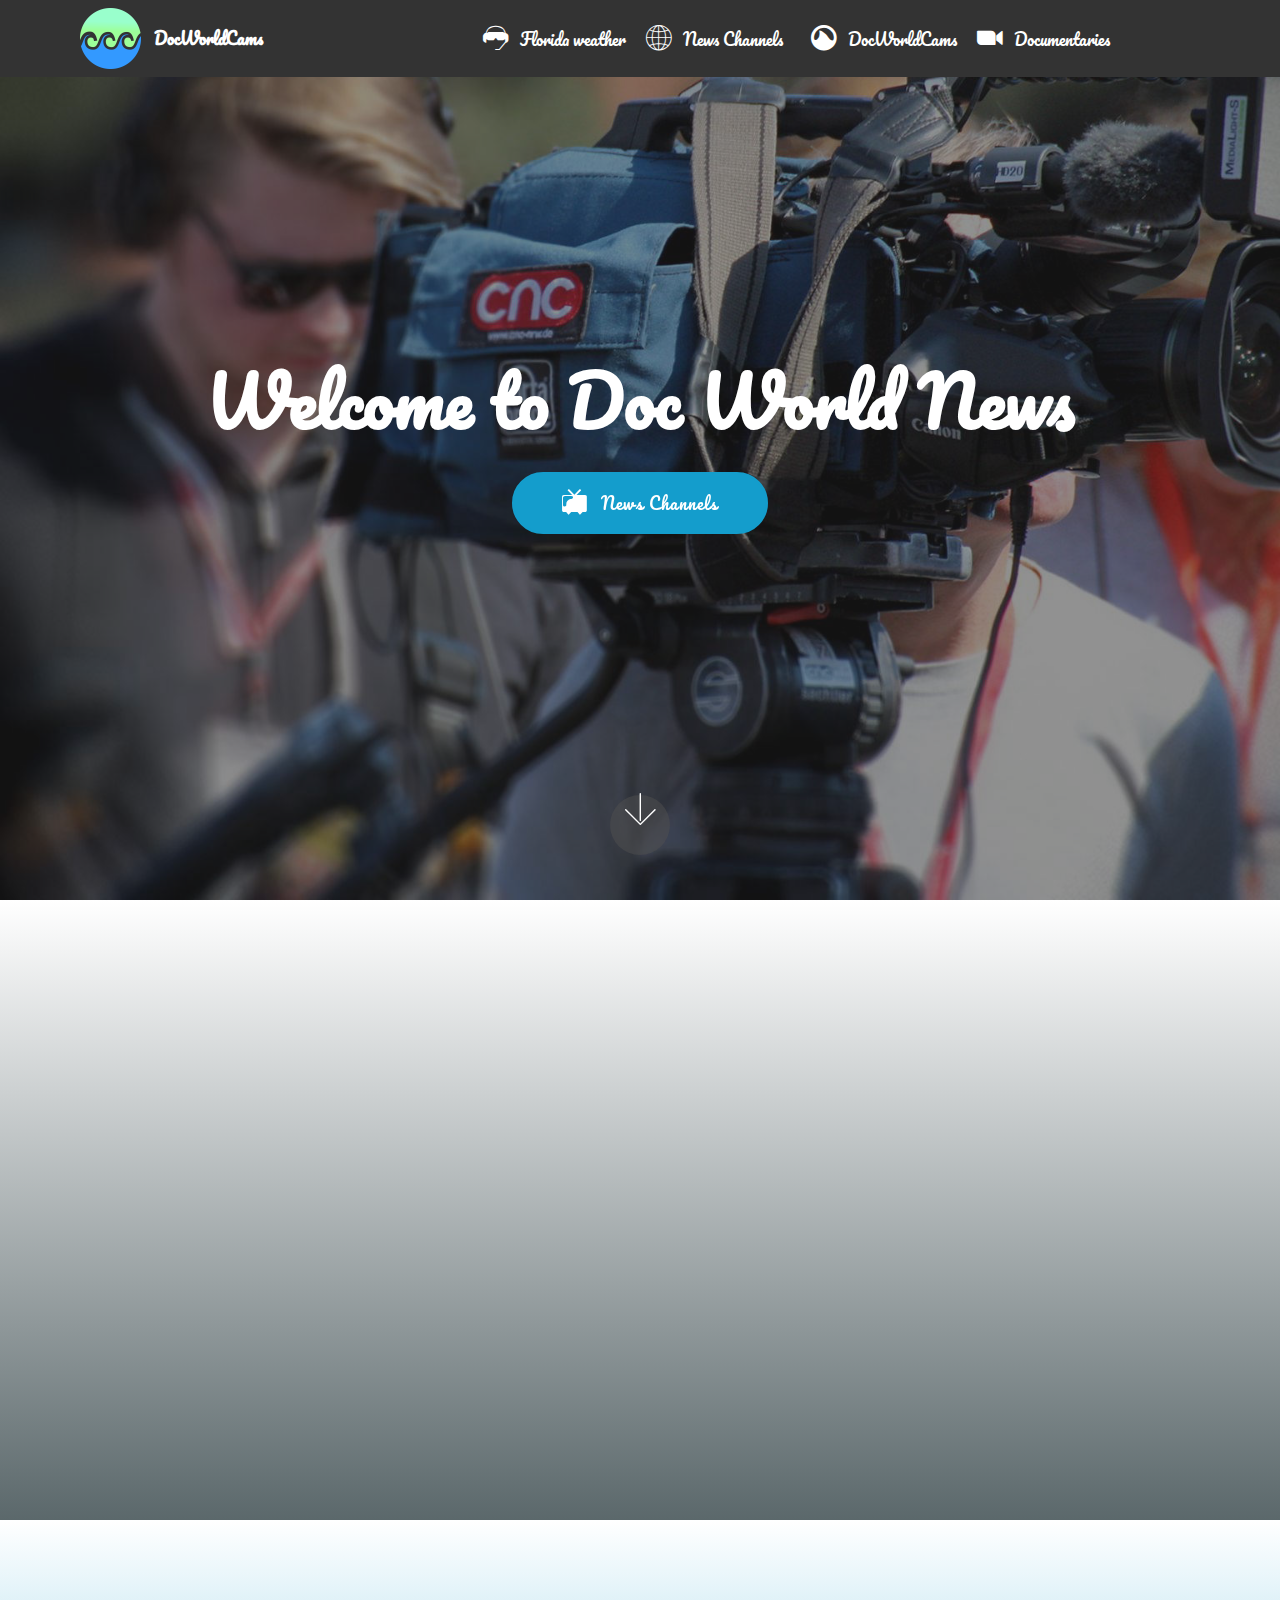
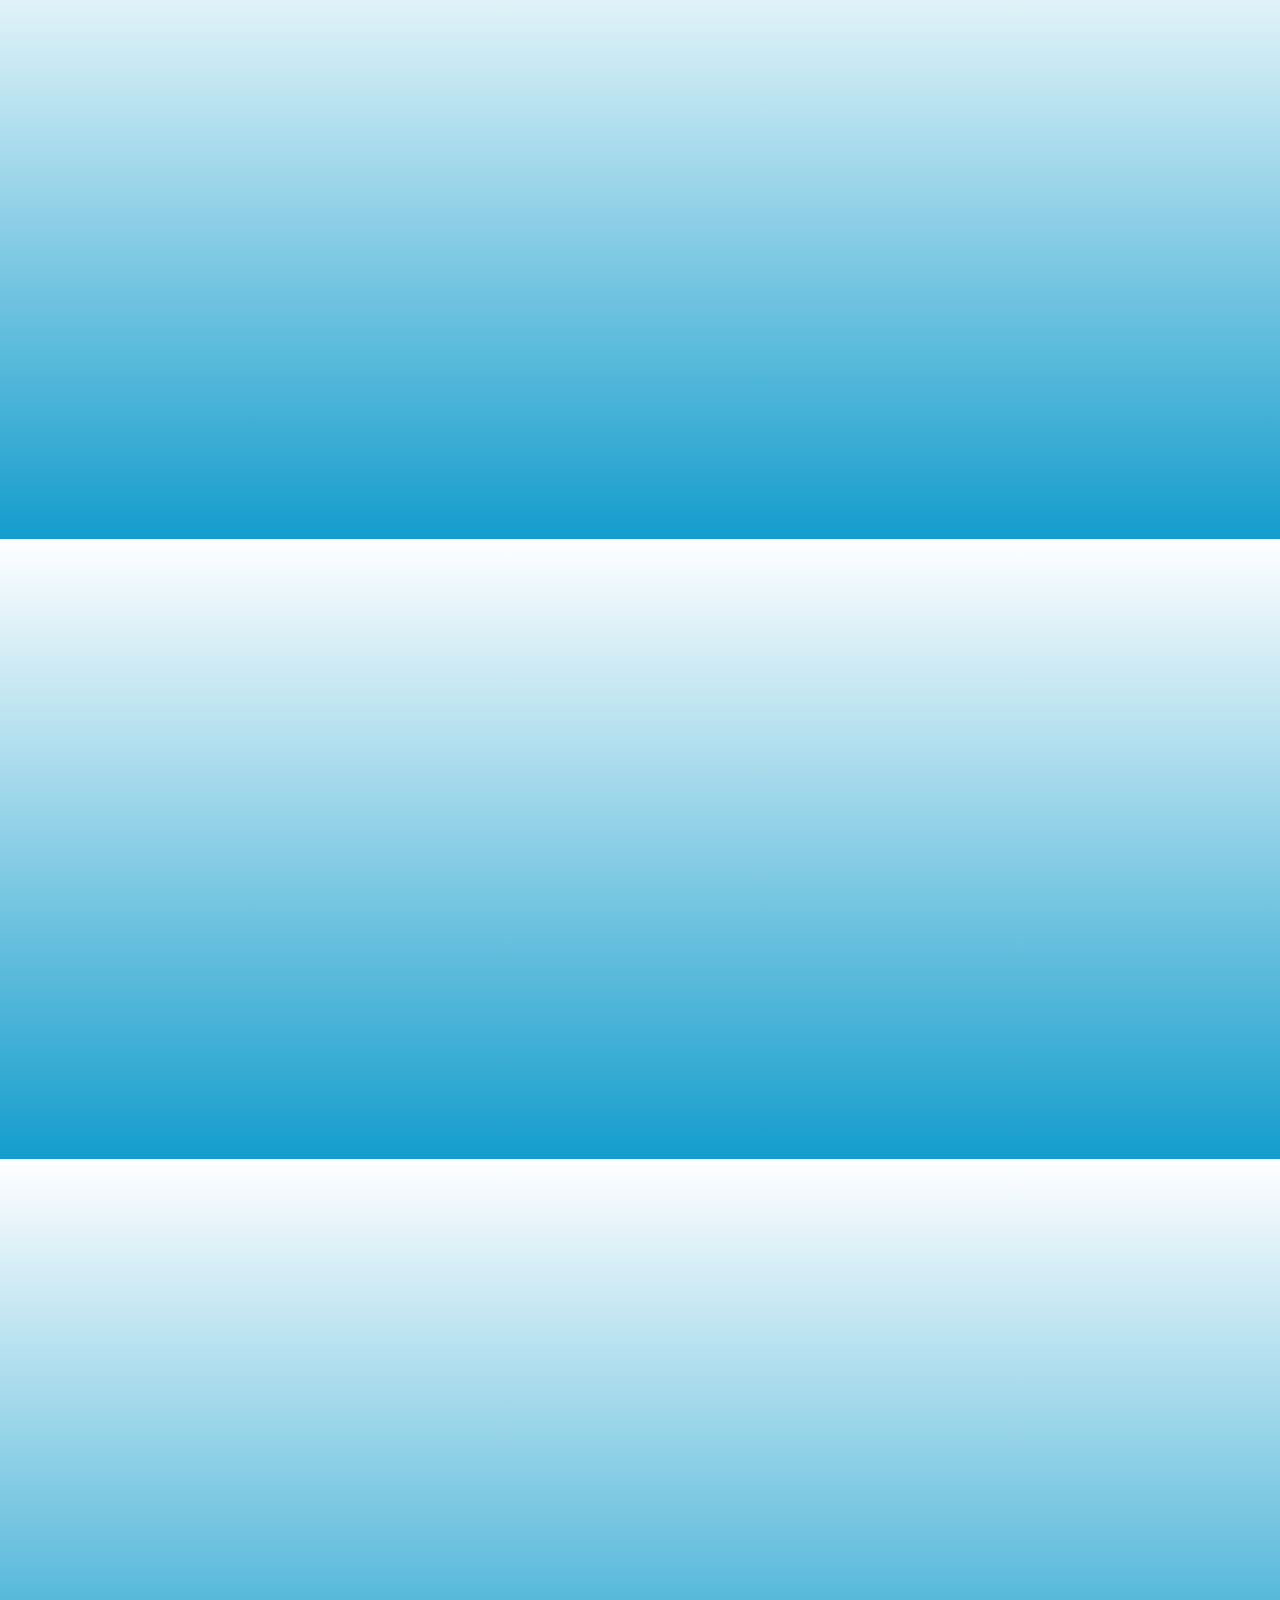
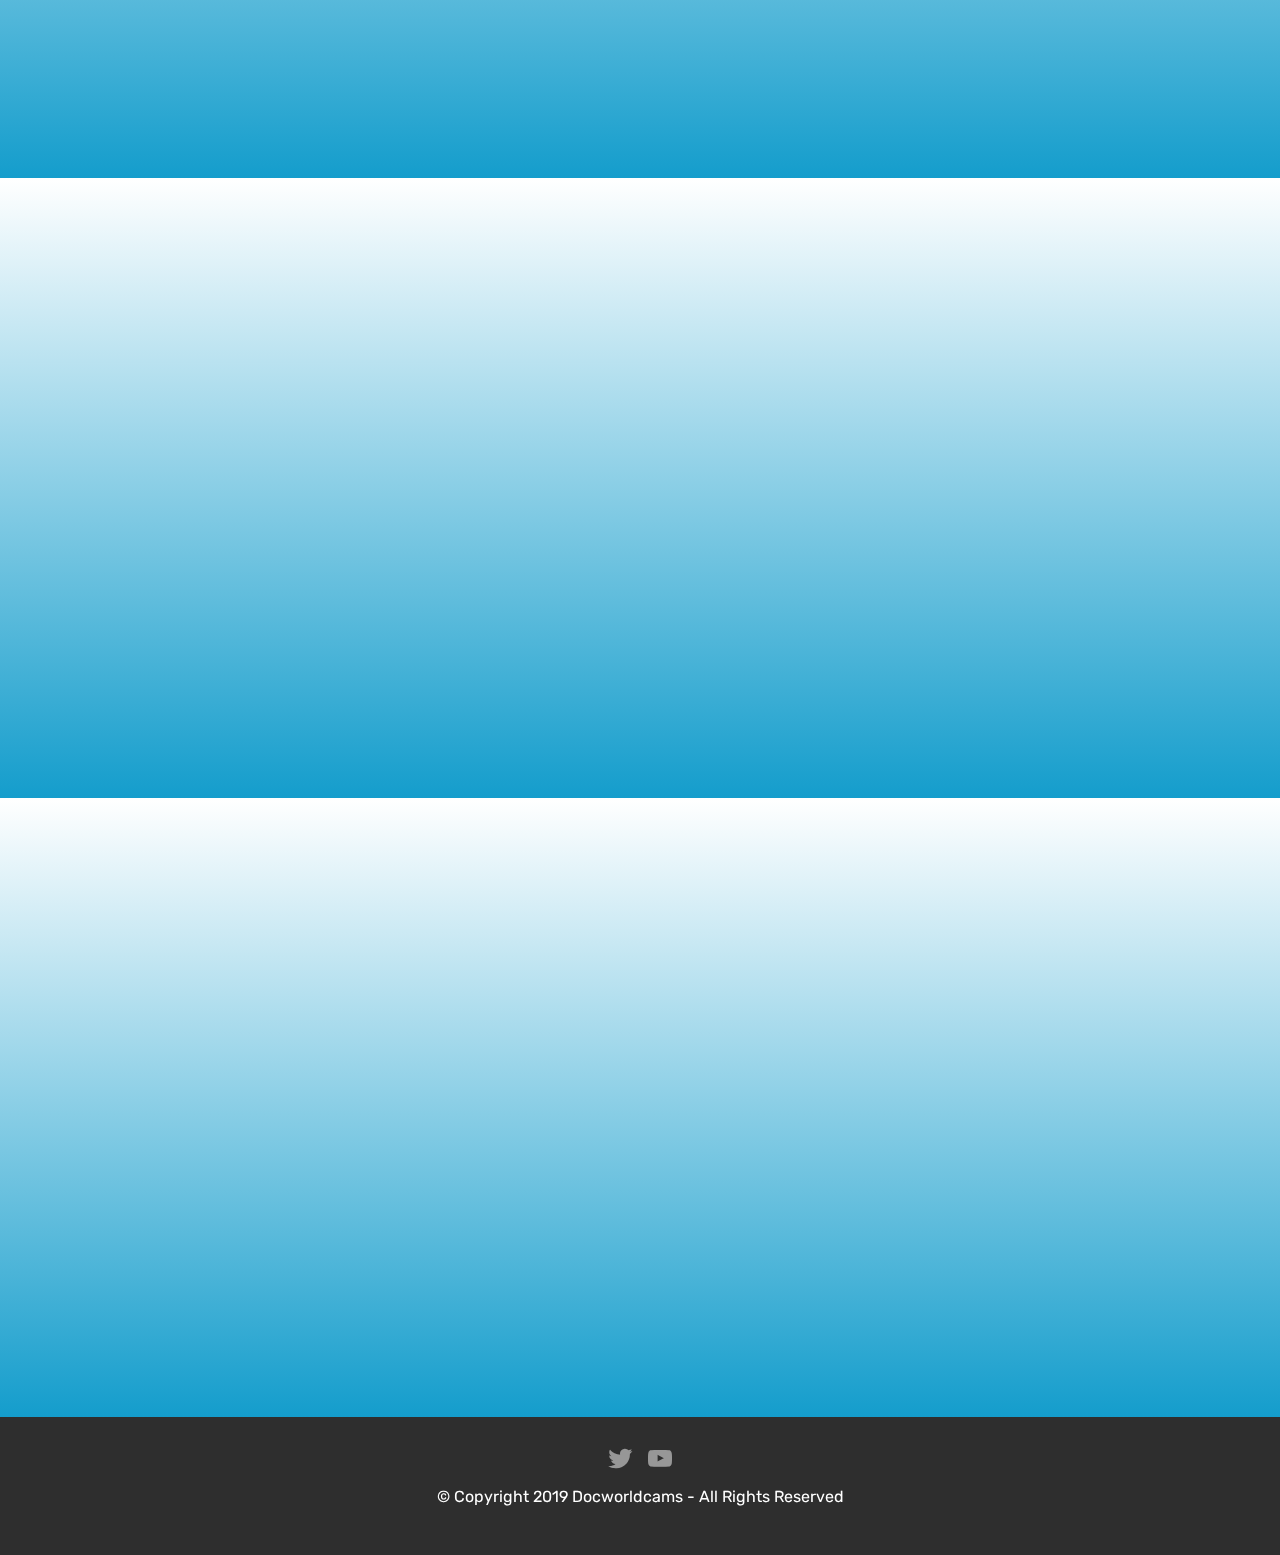
==== commit db8c798a: "create github pages" ====
--- a/page1.html
+++ b/page1.html
@@ -42,7 +42,7 @@
             <div class="navbar-brand">
                 <span class="navbar-logo">
                     <a href="https://eiri1234.github.io">
-                         <img src="assets/images/mbr-122x122.png" alt="Mobirise" title="" style="height: 4rem;">
+                         <img src="assets/images/mbr-122x122.png" alt="Mobirise" title="" style="height: 3.8rem;">
                     </a>
                 </span>
                 <span class="navbar-caption-wrap"><a class="navbar-caption text-white display-4" href="https://eiri1234.github.io">
@@ -58,13 +58,13 @@
                 <li class="nav-item">
                     <a class="nav-link link text-white display-4" href="https://eiri1234.github.io/news/page1.html"><span class="socicon socicon-internet mbr-iconfont mbr-iconfont-btn"></span>
                         News Channels &nbsp;</a>
-                </li><li class="nav-item"><a class="nav-link link text-white display-4" href="https://eiri1234.github.io"><span class="socicon socicon-grooveshark mbr-iconfont mbr-iconfont-btn"></span>DocWorldCams</a></li><li class="nav-item"><a class="nav-link link text-white display-4" href="https://eiri1234.github.io/docu/page2.html"><span class="mbri-camera mbr-iconfont mbr-iconfont-btn"></span>Documentaries &nbsp; &nbsp; &nbsp; &nbsp; &nbsp; &nbsp; &nbsp; &nbsp; &nbsp; &nbsp;</a></li></ul>
+                </li><li class="nav-item"><a class="nav-link link text-white display-4" href="https://eiri1234.github.io"><span class="socicon socicon-grooveshark mbr-iconfont mbr-iconfont-btn"></span>DocWorldCams</a></li><li class="nav-item"><a class="nav-link link text-white display-4" href="https://eiri1234.github.io/docu/page2.html"><span class="socicon socicon-zoom mbr-iconfont mbr-iconfont-btn"></span>Documentaries &nbsp; &nbsp; &nbsp; &nbsp; &nbsp; &nbsp; &nbsp; &nbsp; &nbsp; &nbsp;</a></li></ul>
             
         </div>
     </nav>
 </section>
 
-<section class="engine"><a href="https://mobirise.info/f">easy web builder</a></section><section class="header6 cid-s19tOOXKv3 mbr-fullscreen mbr-parallax-background" id="header6-n">
+<section class="engine"><a href="https://mobirise.info/s">free bootstrap themes</a></section><section class="header6 cid-s19tOOXKv3 mbr-fullscreen mbr-parallax-background" id="header6-n">
 
     
 
--- a/assets/mobirise/css/mbr-additional.css
+++ b/assets/mobirise/css/mbr-additional.css
@@ -1225,7 +1225,7 @@
 }
 .cid-s14ezRL0UL .mbr-iconfont-social {
   font-size: 32px;
-  color: #232323;
+  color: #073b4c;
 }
 .cid-s14ezRL0UL .social-list a:focus {
   text-decoration: none;
@@ -2254,3 +2254,31 @@
   box-shadow: 0px 0px 30px 0px rgba(0, 0, 0, 0.05);
   transition: box-shadow 0.3s;
 }
+.cid-s1IXYSoAtE {
+  background: #149dcc;
+  padding-top: 60px;
+  padding-bottom: 60px;
+  background: linear-gradient(0deg, #149dcc, #ffffff);
+}
+.cid-s1IXYSoAtE .video-block {
+  margin: auto;
+}
+@media (max-width: 768px) {
+  .cid-s1IXYSoAtE .video-block {
+    width: 100% !important;
+  }
+}
+.cid-s1IXZ4SxvX {
+  background: #149dcc;
+  padding-top: 60px;
+  padding-bottom: 60px;
+  background: linear-gradient(0deg, #149dcc, #ffffff);
+}
+.cid-s1IXZ4SxvX .video-block {
+  margin: auto;
+}
+@media (max-width: 768px) {
+  .cid-s1IXZ4SxvX .video-block {
+    width: 100% !important;
+  }
+}
--- a/assets/mobirise/css/mbr-additional.css
+++ b/assets/mobirise/css/mbr-additional.css
@@ -1225,7 +1225,7 @@
 }
 .cid-s14ezRL0UL .mbr-iconfont-social {
   font-size: 32px;
-  color: #232323;
+  color: #073b4c;
 }
 .cid-s14ezRL0UL .social-list a:focus {
   text-decoration: none;
@@ -2254,3 +2254,31 @@
   box-shadow: 0px 0px 30px 0px rgba(0, 0, 0, 0.05);
   transition: box-shadow 0.3s;
 }
+.cid-s1IXYSoAtE {
+  background: #149dcc;
+  padding-top: 60px;
+  padding-bottom: 60px;
+  background: linear-gradient(0deg, #149dcc, #ffffff);
+}
+.cid-s1IXYSoAtE .video-block {
+  margin: auto;
+}
+@media (max-width: 768px) {
+  .cid-s1IXYSoAtE .video-block {
+    width: 100% !important;
+  }
+}
+.cid-s1IXZ4SxvX {
+  background: #149dcc;
+  padding-top: 60px;
+  padding-bottom: 60px;
+  background: linear-gradient(0deg, #149dcc, #ffffff);
+}
+.cid-s1IXZ4SxvX .video-block {
+  margin: auto;
+}
+@media (max-width: 768px) {
+  .cid-s1IXZ4SxvX .video-block {
+    width: 100% !important;
+  }
+}
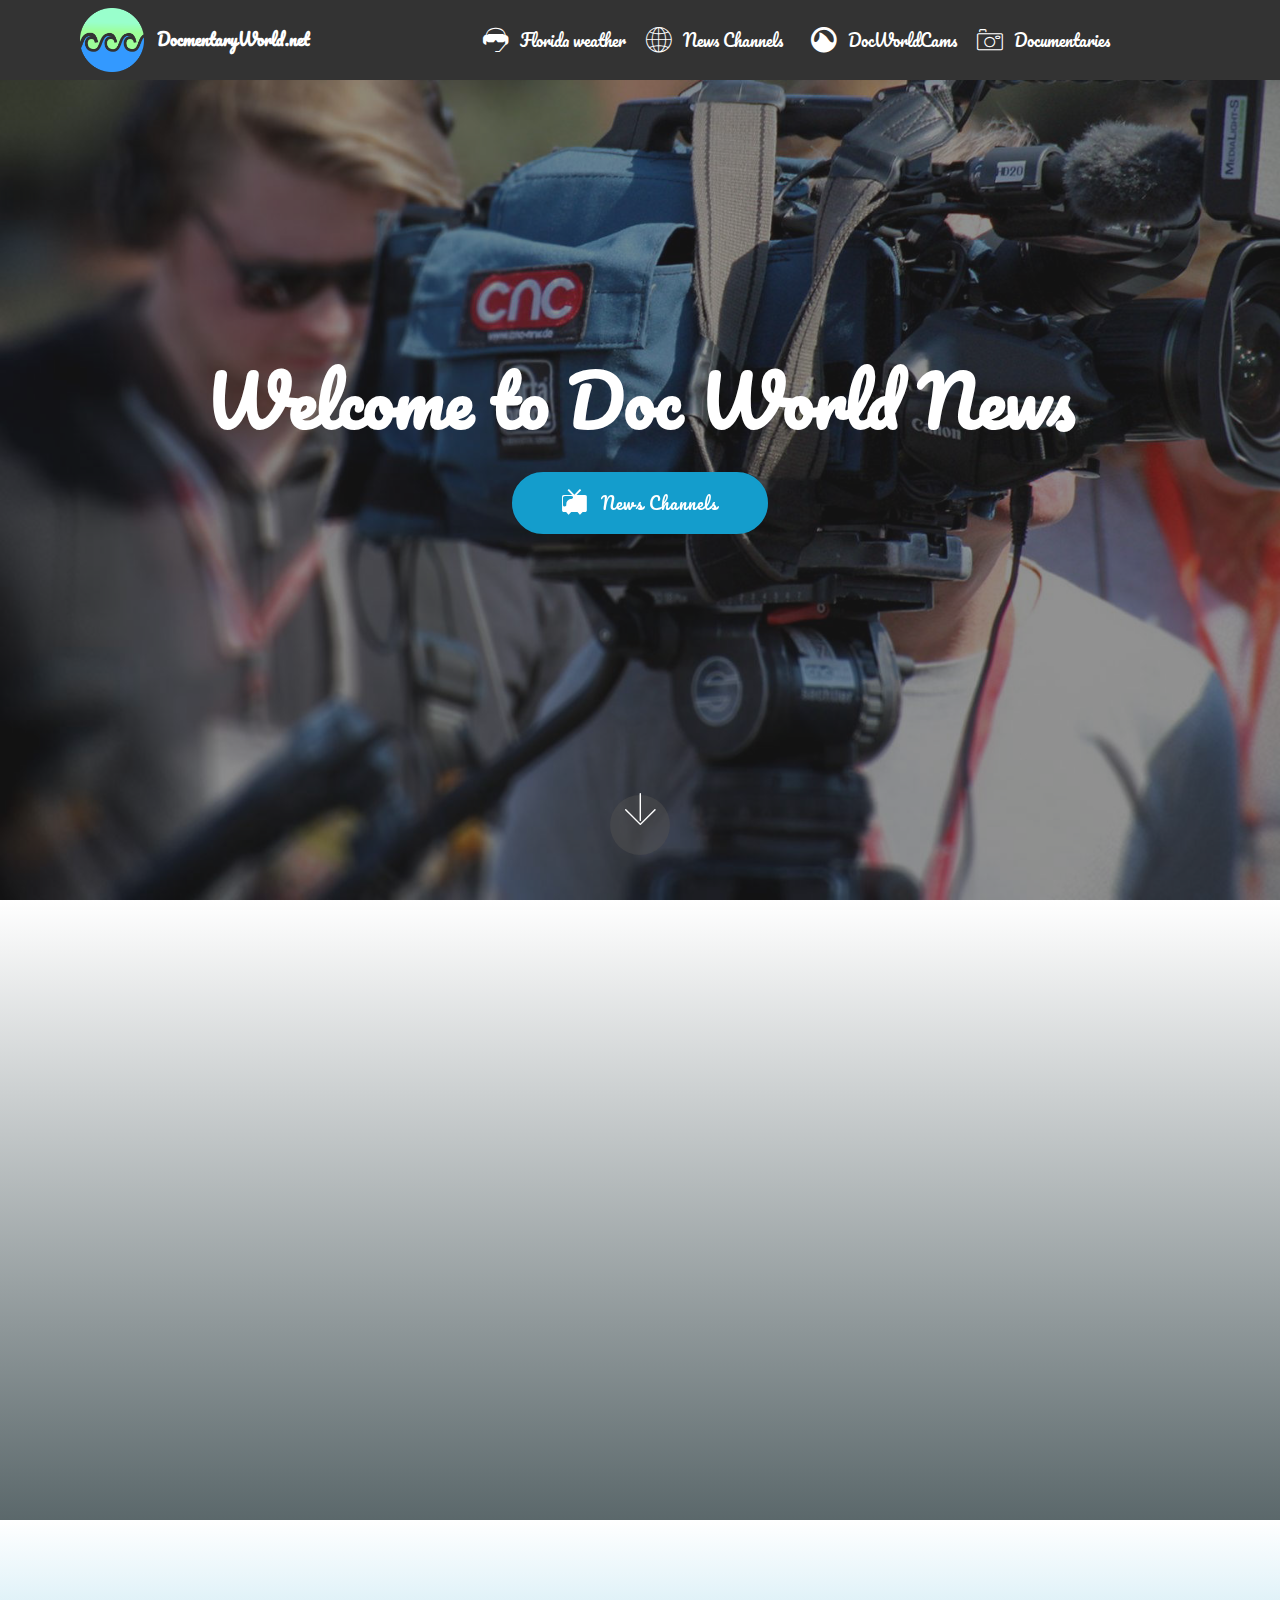
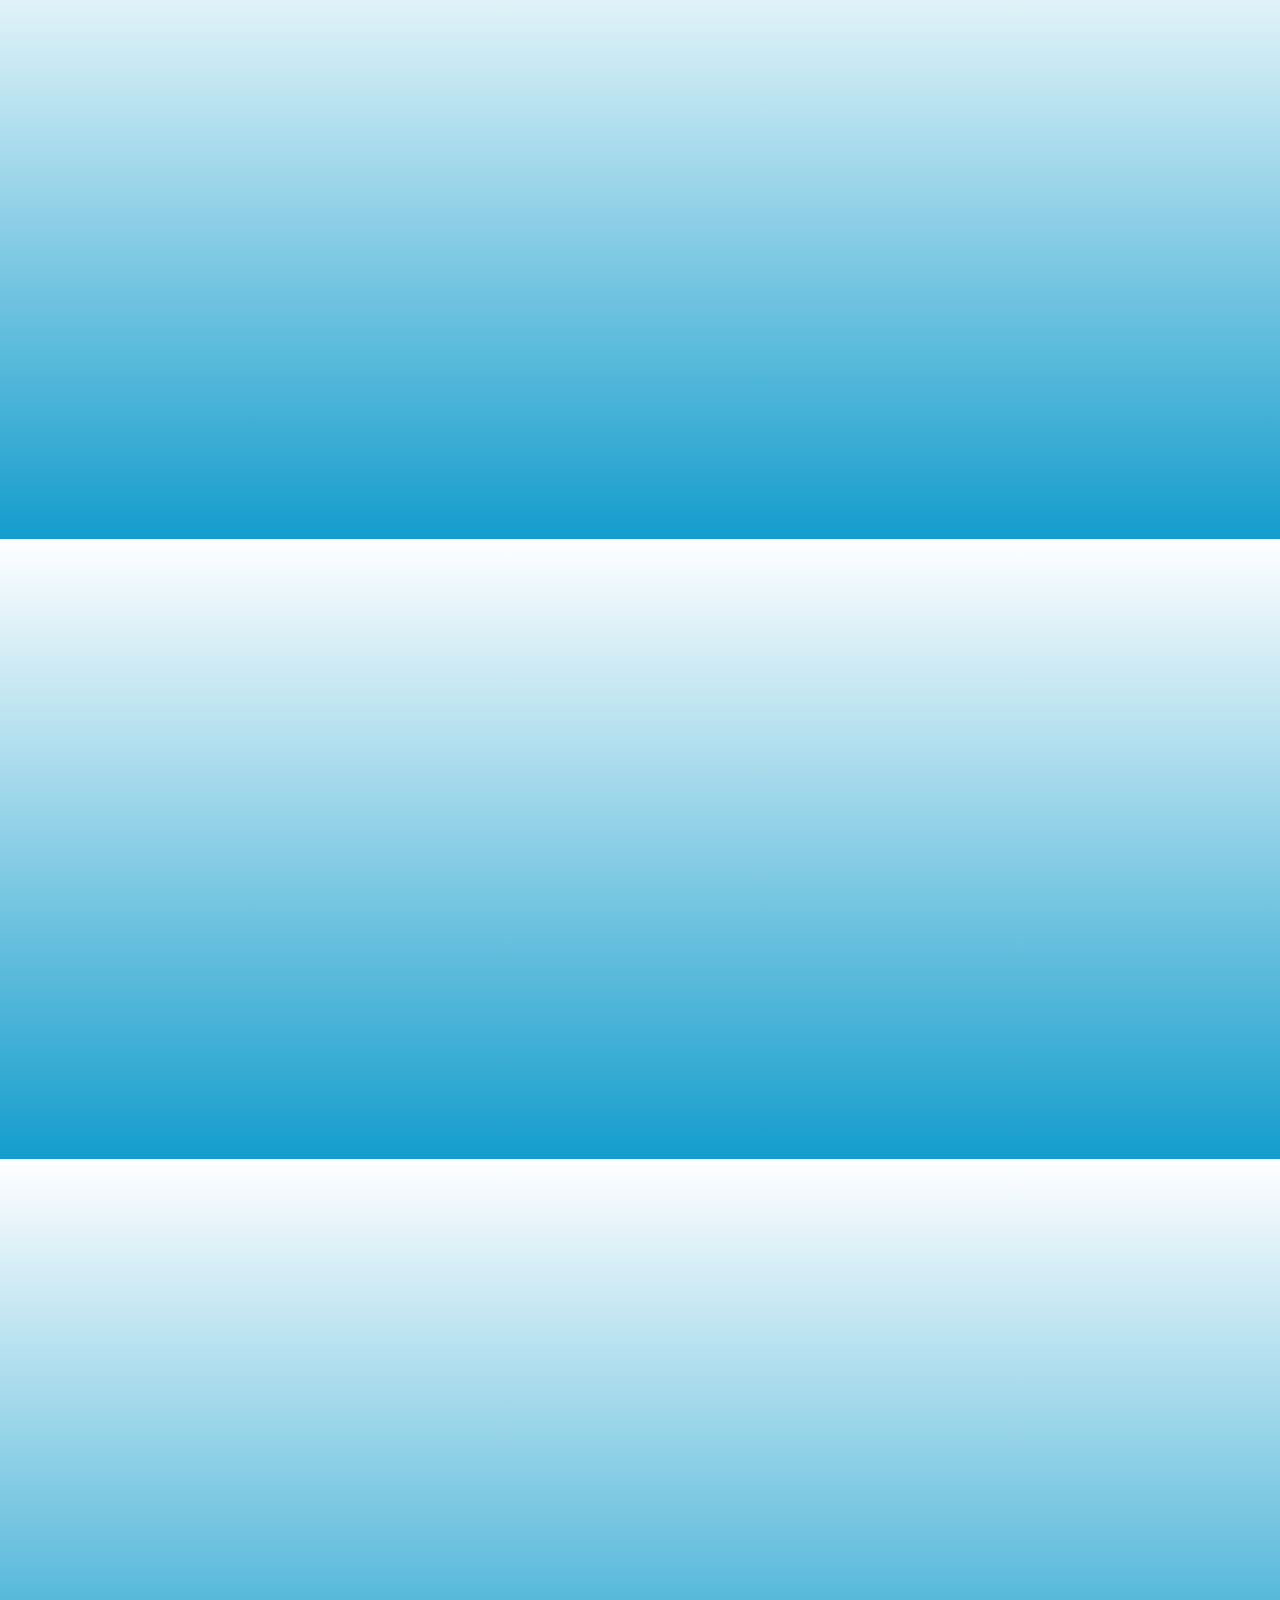
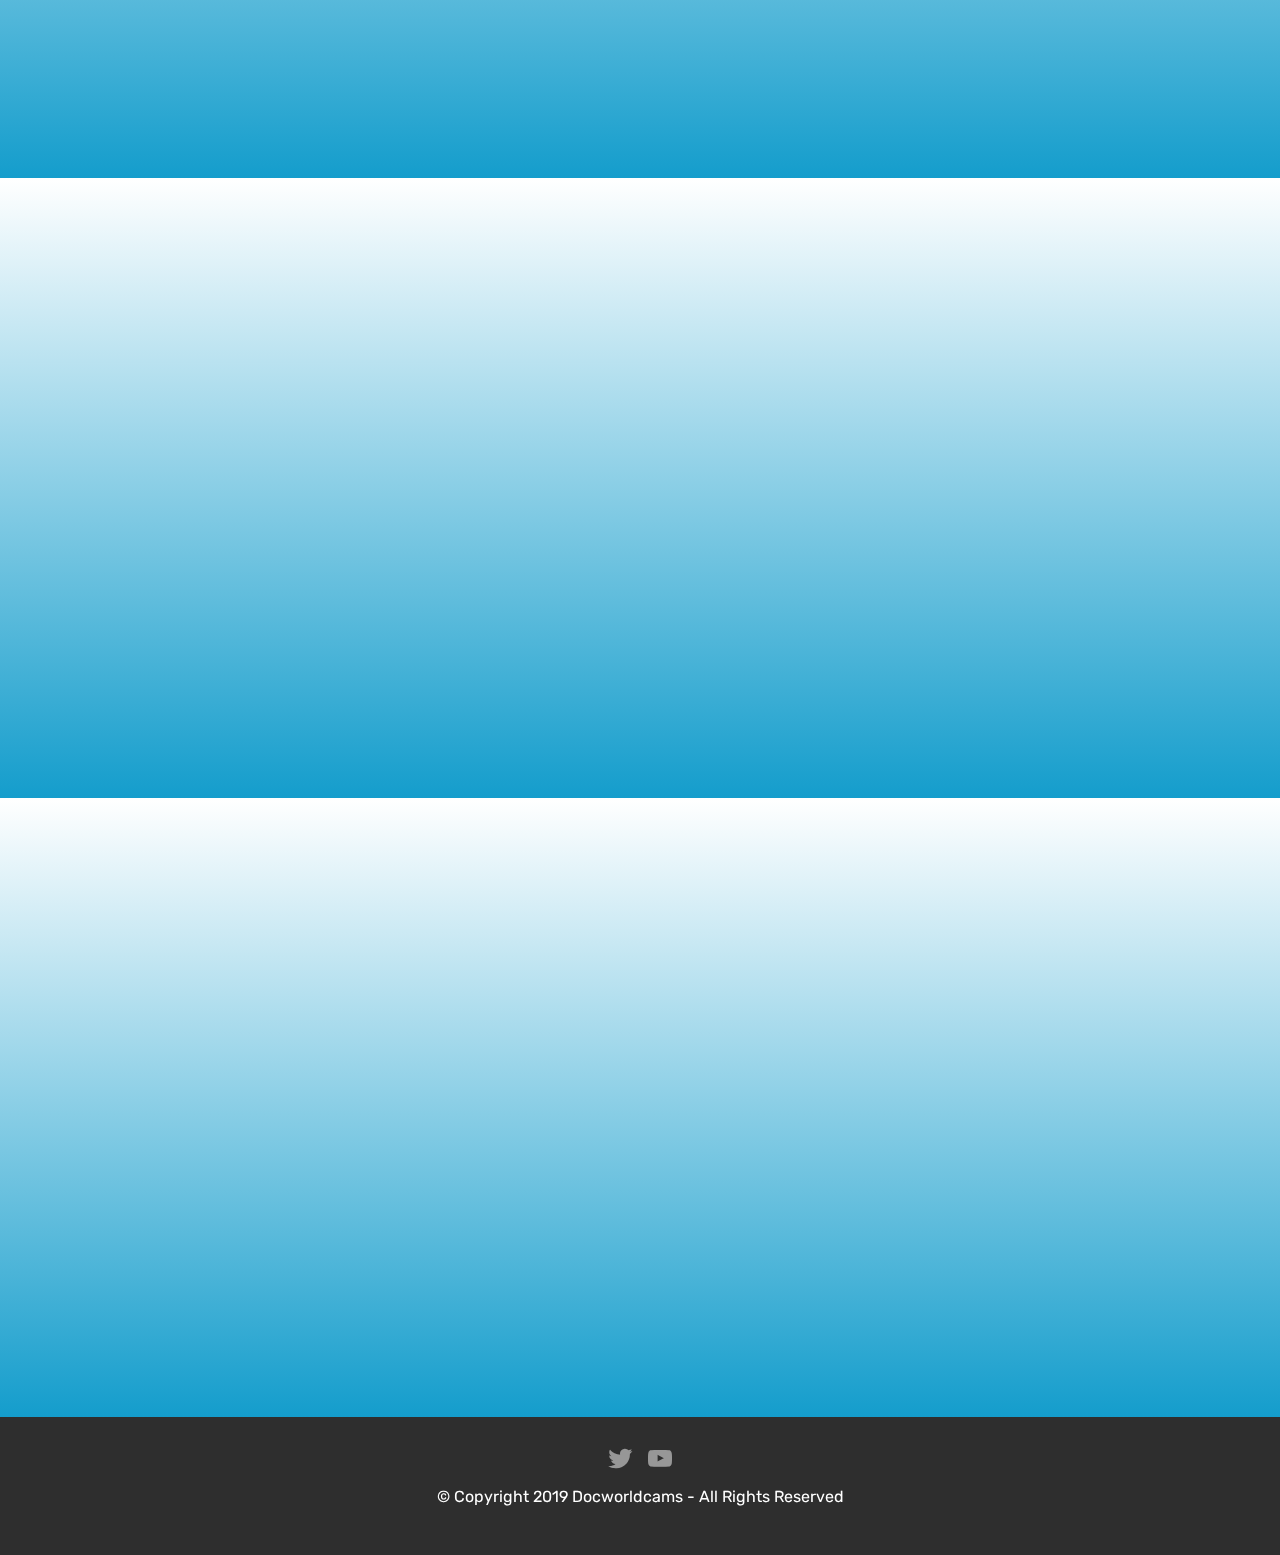
==== commit 3f2f130a: "create github pages" ====
--- a/page1.html
+++ b/page1.html
@@ -42,11 +42,11 @@
             <div class="navbar-brand">
                 <span class="navbar-logo">
                     <a href="https://eiri1234.github.io">
-                         <img src="assets/images/mbr-122x122.png" alt="Mobirise" title="" style="height: 3.8rem;">
+                         <img src="assets/images/mbr-122x122.png" alt="Mobirise" title="" style="height: 4rem;">
                     </a>
                 </span>
                 <span class="navbar-caption-wrap"><a class="navbar-caption text-white display-4" href="https://eiri1234.github.io">
-                        DocWorldCams</a></span>
+                        DocmentaryWorld.net</a></span>
             </div>
         </div>
         <div class="collapse navbar-collapse" id="navbarSupportedContent">
@@ -58,13 +58,13 @@
                 <li class="nav-item">
                     <a class="nav-link link text-white display-4" href="https://eiri1234.github.io/news/page1.html"><span class="socicon socicon-internet mbr-iconfont mbr-iconfont-btn"></span>
                         News Channels &nbsp;</a>
-                </li><li class="nav-item"><a class="nav-link link text-white display-4" href="https://eiri1234.github.io"><span class="socicon socicon-grooveshark mbr-iconfont mbr-iconfont-btn"></span>DocWorldCams</a></li><li class="nav-item"><a class="nav-link link text-white display-4" href="https://eiri1234.github.io/docu/page2.html"><span class="socicon socicon-zoom mbr-iconfont mbr-iconfont-btn"></span>Documentaries &nbsp; &nbsp; &nbsp; &nbsp; &nbsp; &nbsp; &nbsp; &nbsp; &nbsp; &nbsp;</a></li></ul>
+                </li><li class="nav-item"><a class="nav-link link text-white display-4" href="https://eiri1234.github.io"><span class="socicon socicon-grooveshark mbr-iconfont mbr-iconfont-btn"></span>DocWorldCams</a></li><li class="nav-item"><a class="nav-link link text-white display-4" href="https://eiri1234.github.io/docu/page2.html"><span class="mbri-camera mbr-iconfont mbr-iconfont-btn"></span>Documentaries &nbsp; &nbsp; &nbsp; &nbsp; &nbsp; &nbsp; &nbsp; &nbsp; &nbsp; &nbsp;</a></li></ul>
             
         </div>
     </nav>
 </section>
 
-<section class="engine"><a href="https://mobirise.info/s">free bootstrap themes</a></section><section class="header6 cid-s19tOOXKv3 mbr-fullscreen mbr-parallax-background" id="header6-n">
+<section class="engine"><a href="https://mobirise.info/c">web builder</a></section><section class="header6 cid-s19tOOXKv3 mbr-fullscreen mbr-parallax-background" id="header6-n">
 
     
 
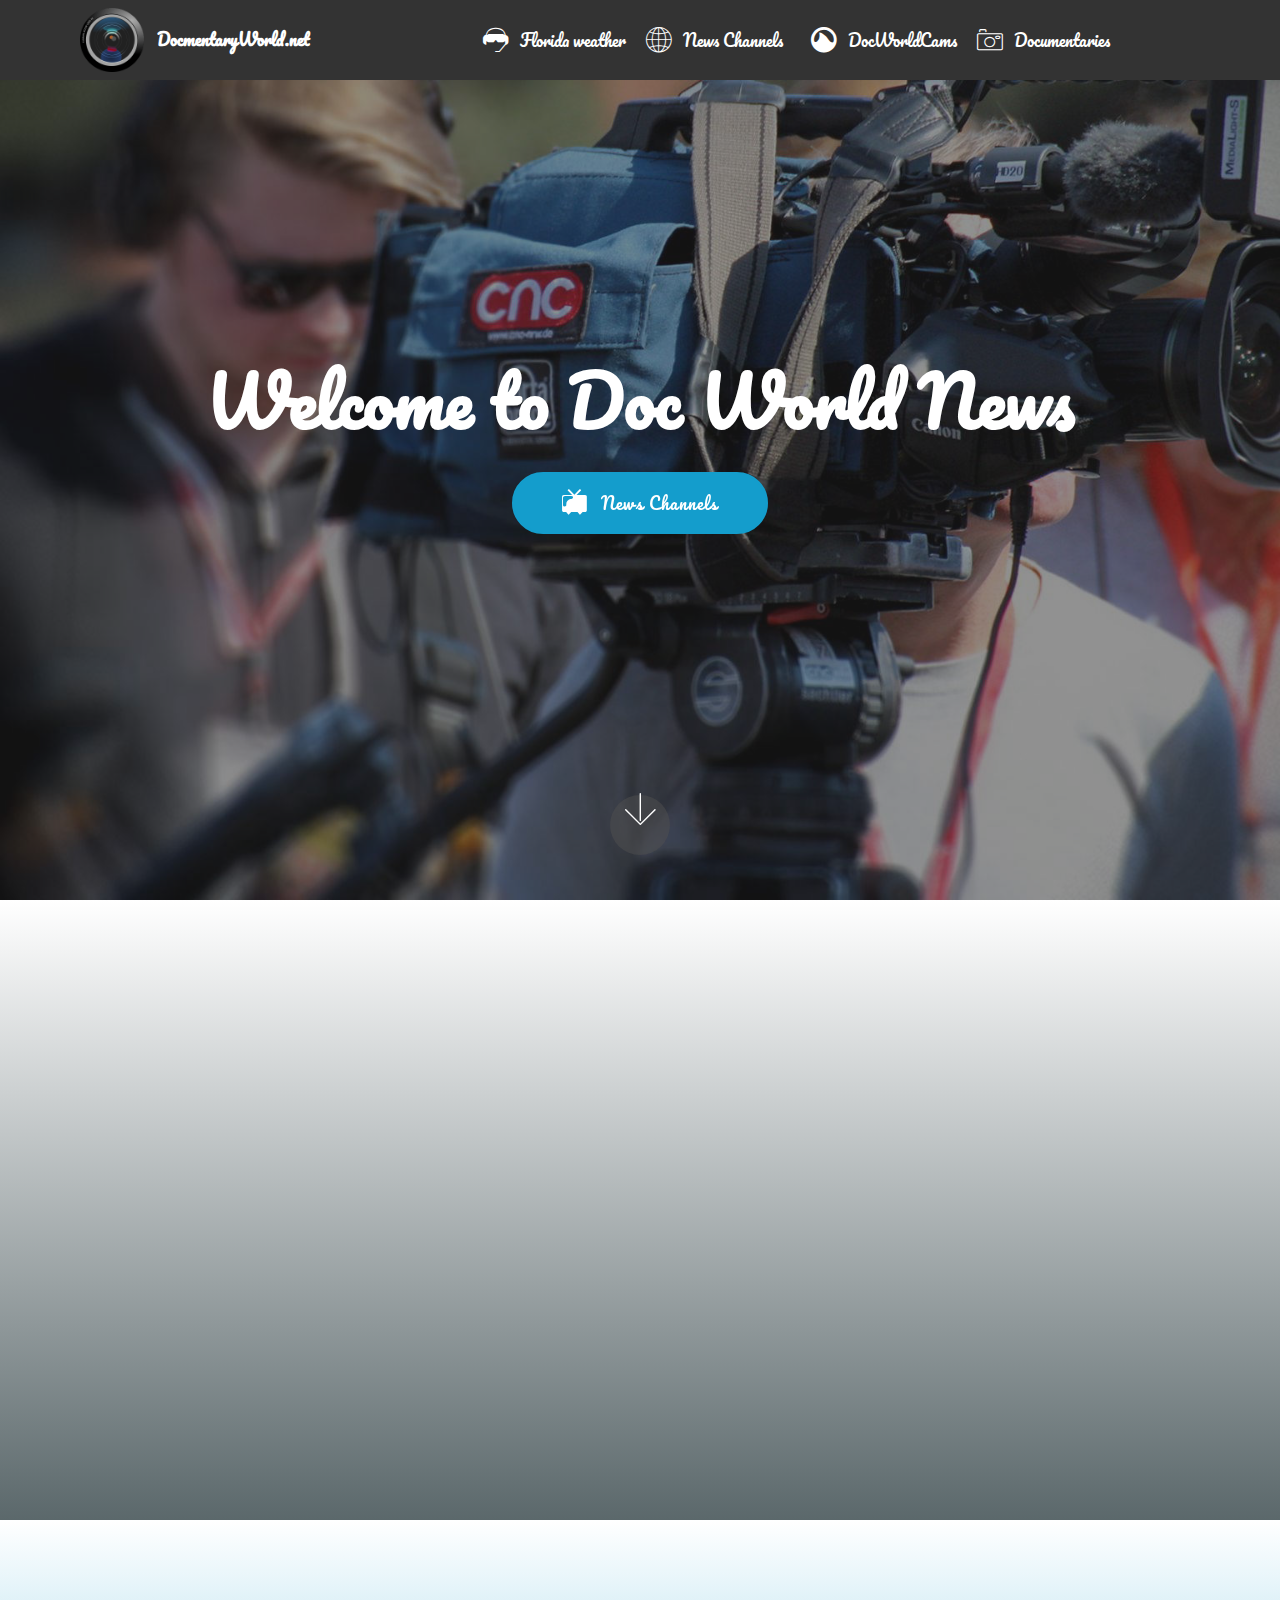
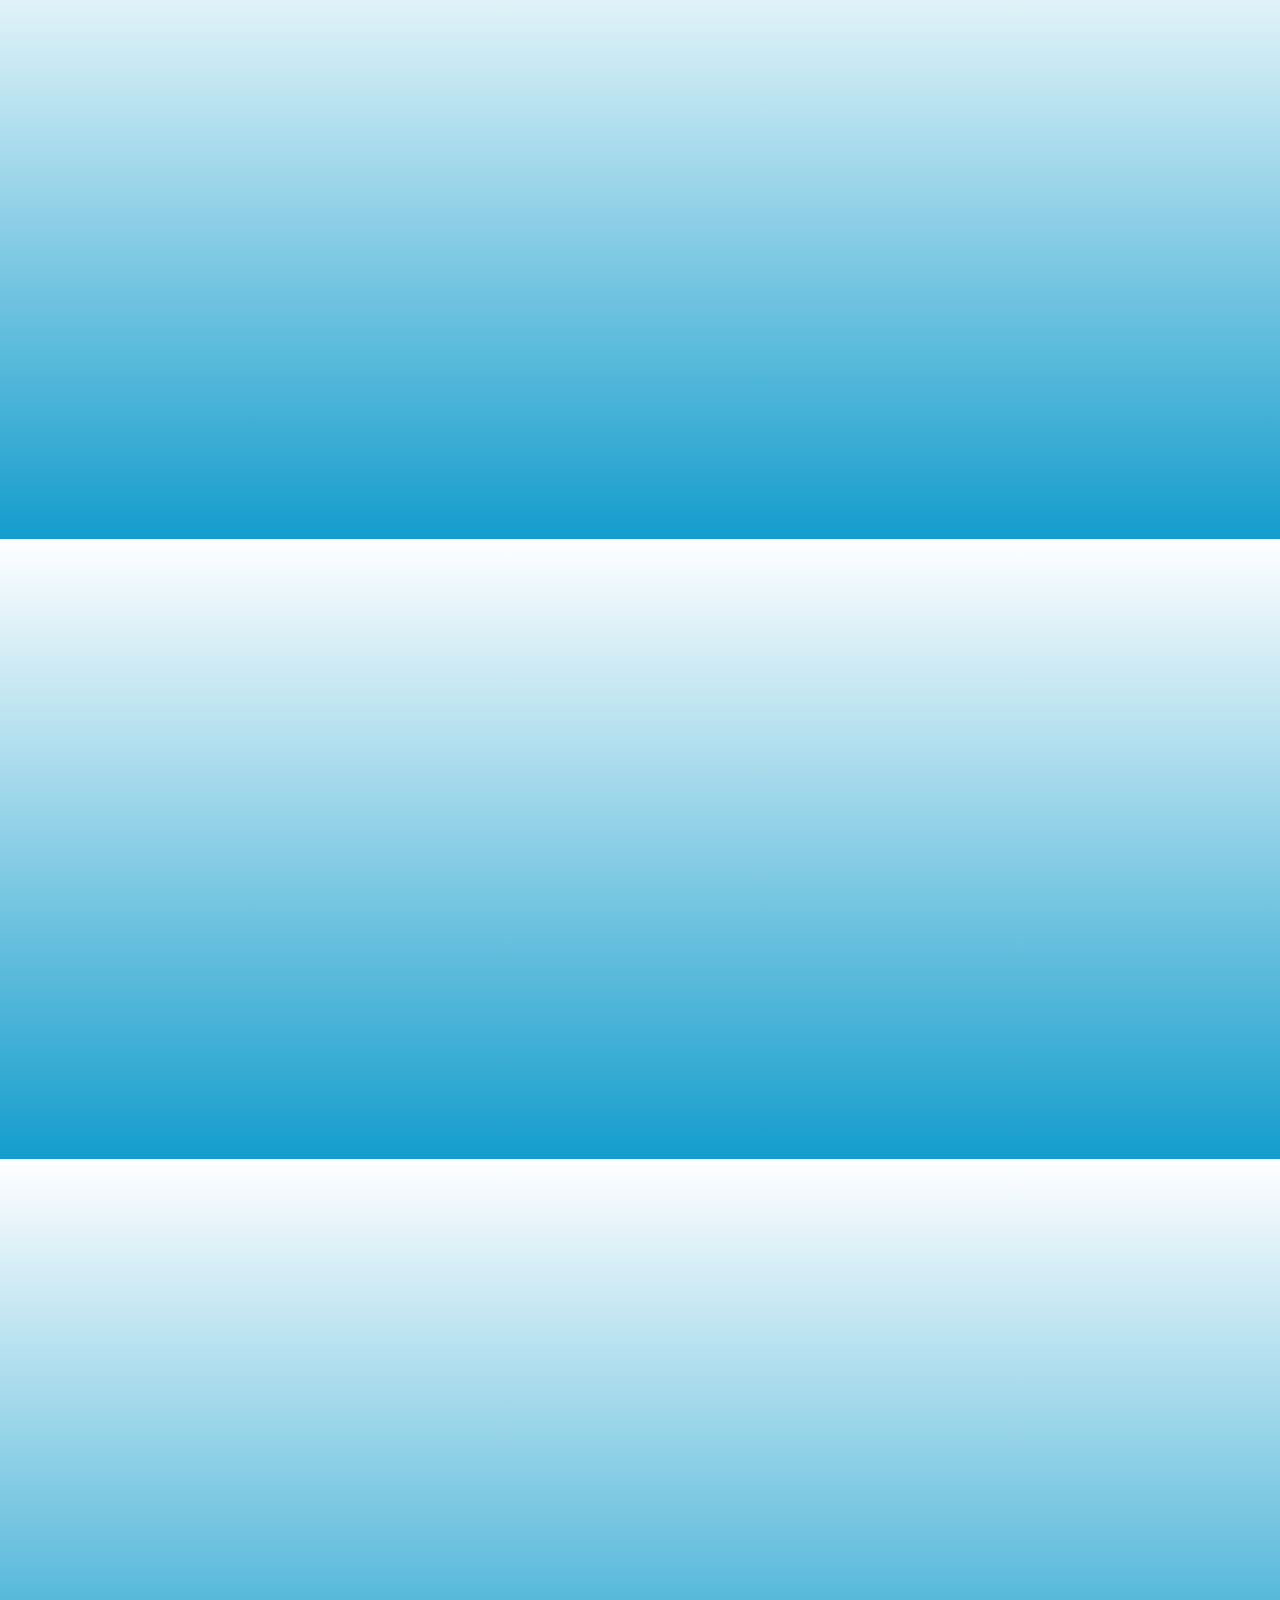
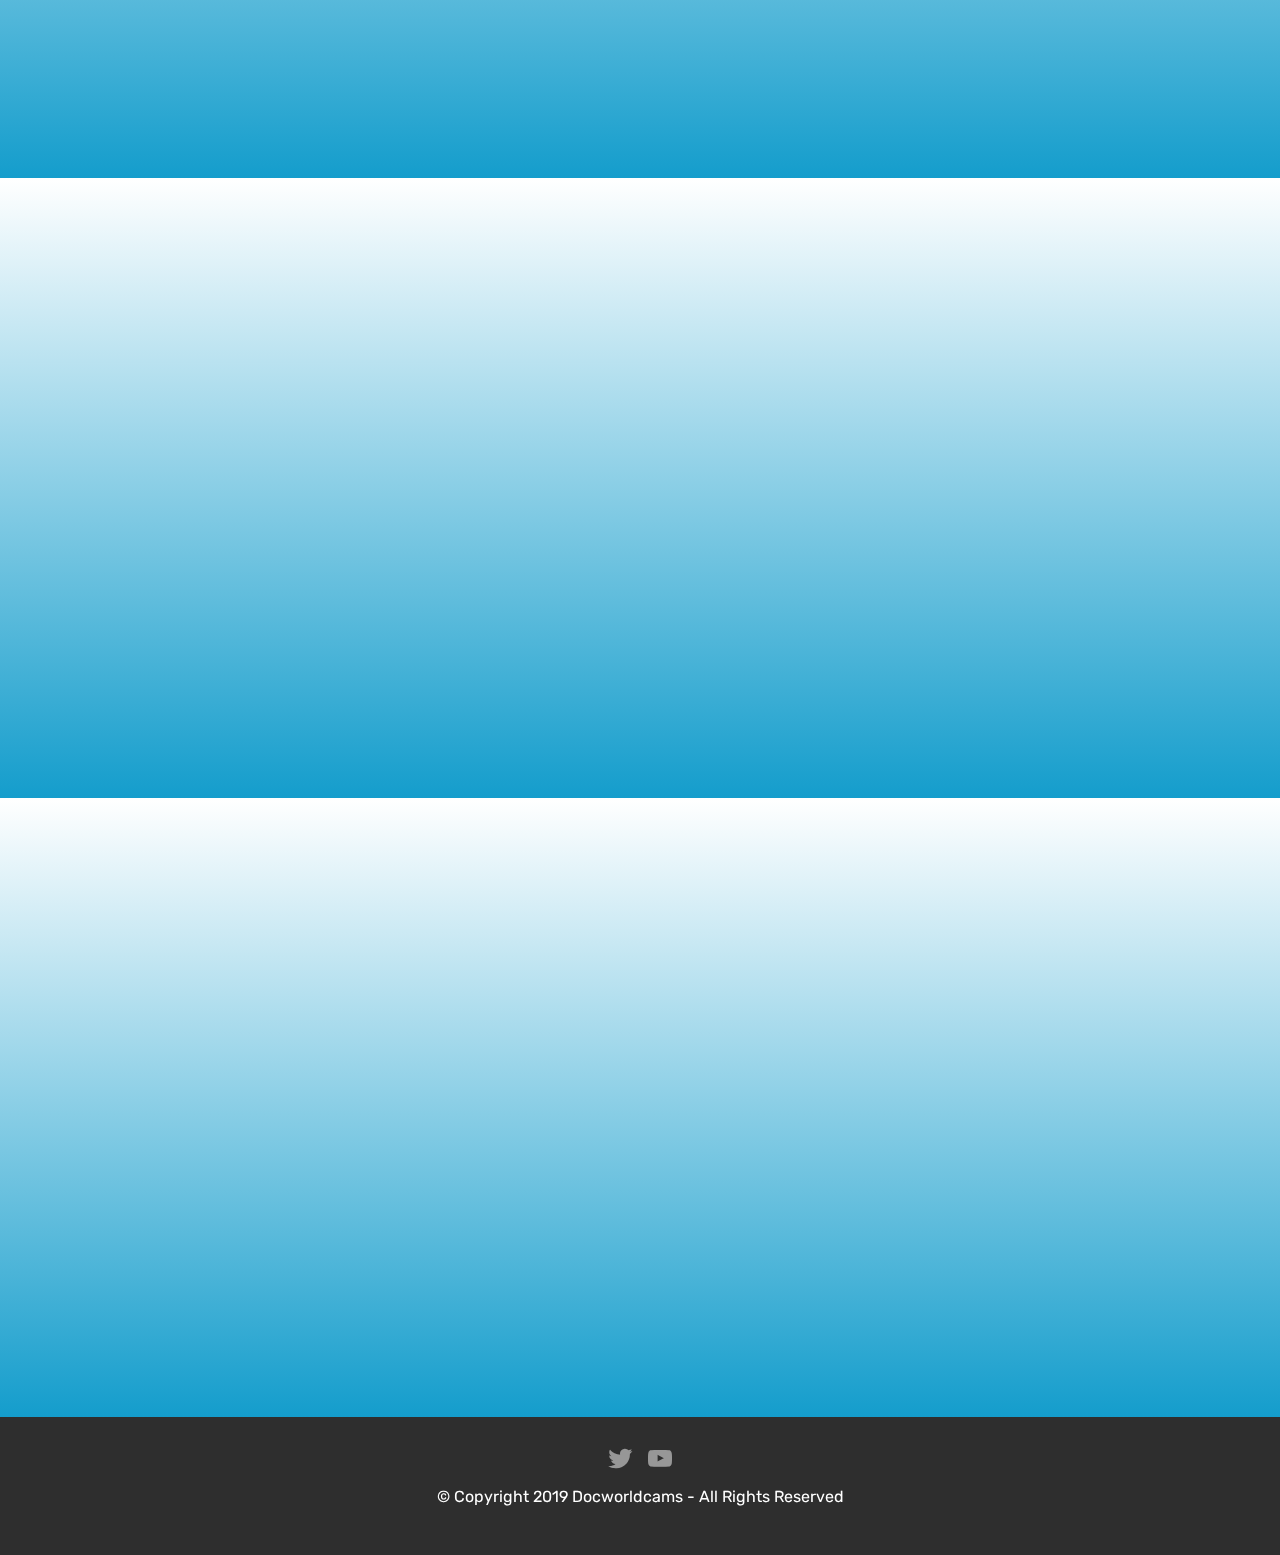
==== commit faafd61c: "create github pages" ====
--- a/page1.html
+++ b/page1.html
@@ -6,7 +6,7 @@
   <meta http-equiv="X-UA-Compatible" content="IE=edge">
   <meta name="generator" content="Mobirise v4.12.3, mobirise.com">
   <meta name="viewport" content="width=device-width, initial-scale=1, minimum-scale=1">
-  <link rel="shortcut icon" href="assets/images/mbr-122x122.png" type="image/x-icon">
+  <link rel="shortcut icon" href="assets/images/mbr-150x150.png" type="image/x-icon">
   <meta name="description" content="Site Builder Description">
   
   
@@ -42,7 +42,7 @@
             <div class="navbar-brand">
                 <span class="navbar-logo">
                     <a href="https://eiri1234.github.io">
-                         <img src="assets/images/mbr-122x122.png" alt="Mobirise" title="" style="height: 4rem;">
+                         <img src="assets/images/mbr-150x150.png" alt="Mobirise" title="" style="height: 4rem;">
                     </a>
                 </span>
                 <span class="navbar-caption-wrap"><a class="navbar-caption text-white display-4" href="https://eiri1234.github.io">
@@ -64,7 +64,7 @@
     </nav>
 </section>
 
-<section class="engine"><a href="https://mobirise.info/c">web builder</a></section><section class="header6 cid-s19tOOXKv3 mbr-fullscreen mbr-parallax-background" id="header6-n">
+<section class="engine"><a href="https://mobirise.info/w">free html5 templates</a></section><section class="header6 cid-s19tOOXKv3 mbr-fullscreen mbr-parallax-background" id="header6-n">
 
     
 
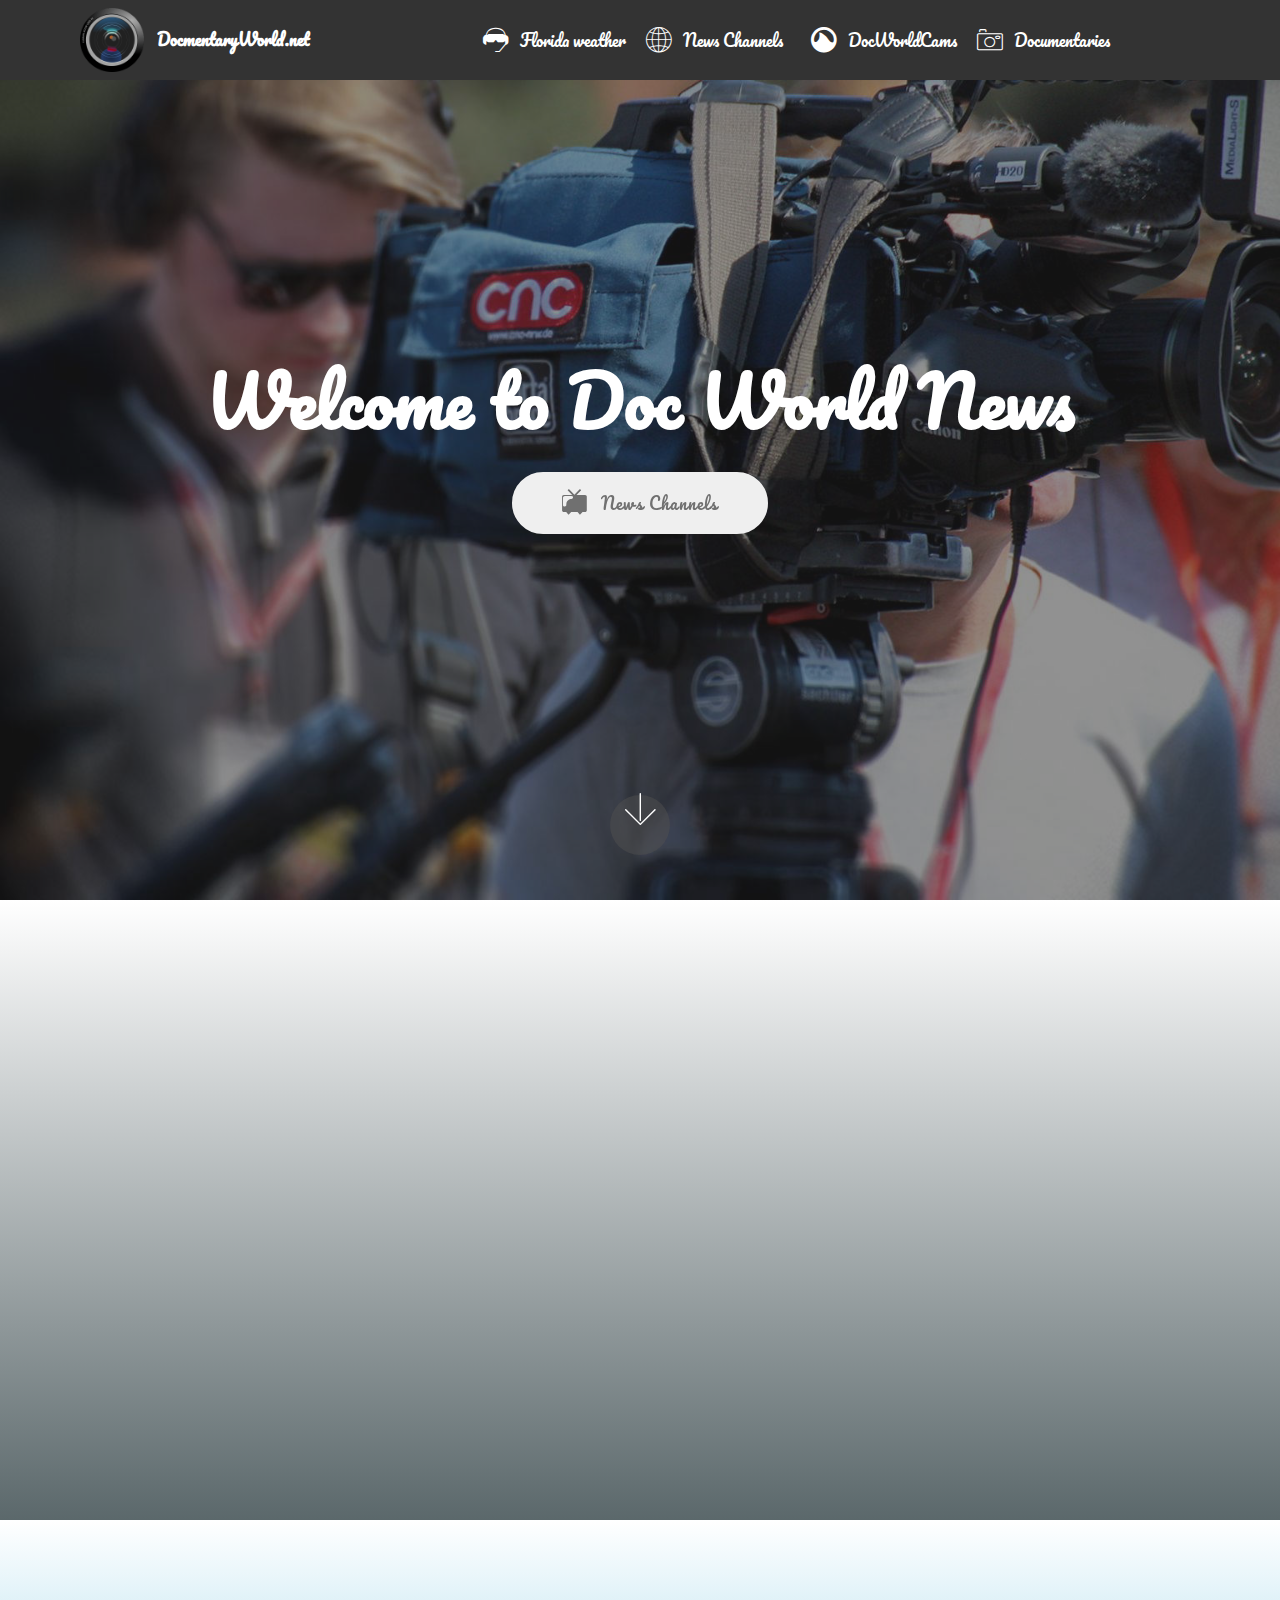
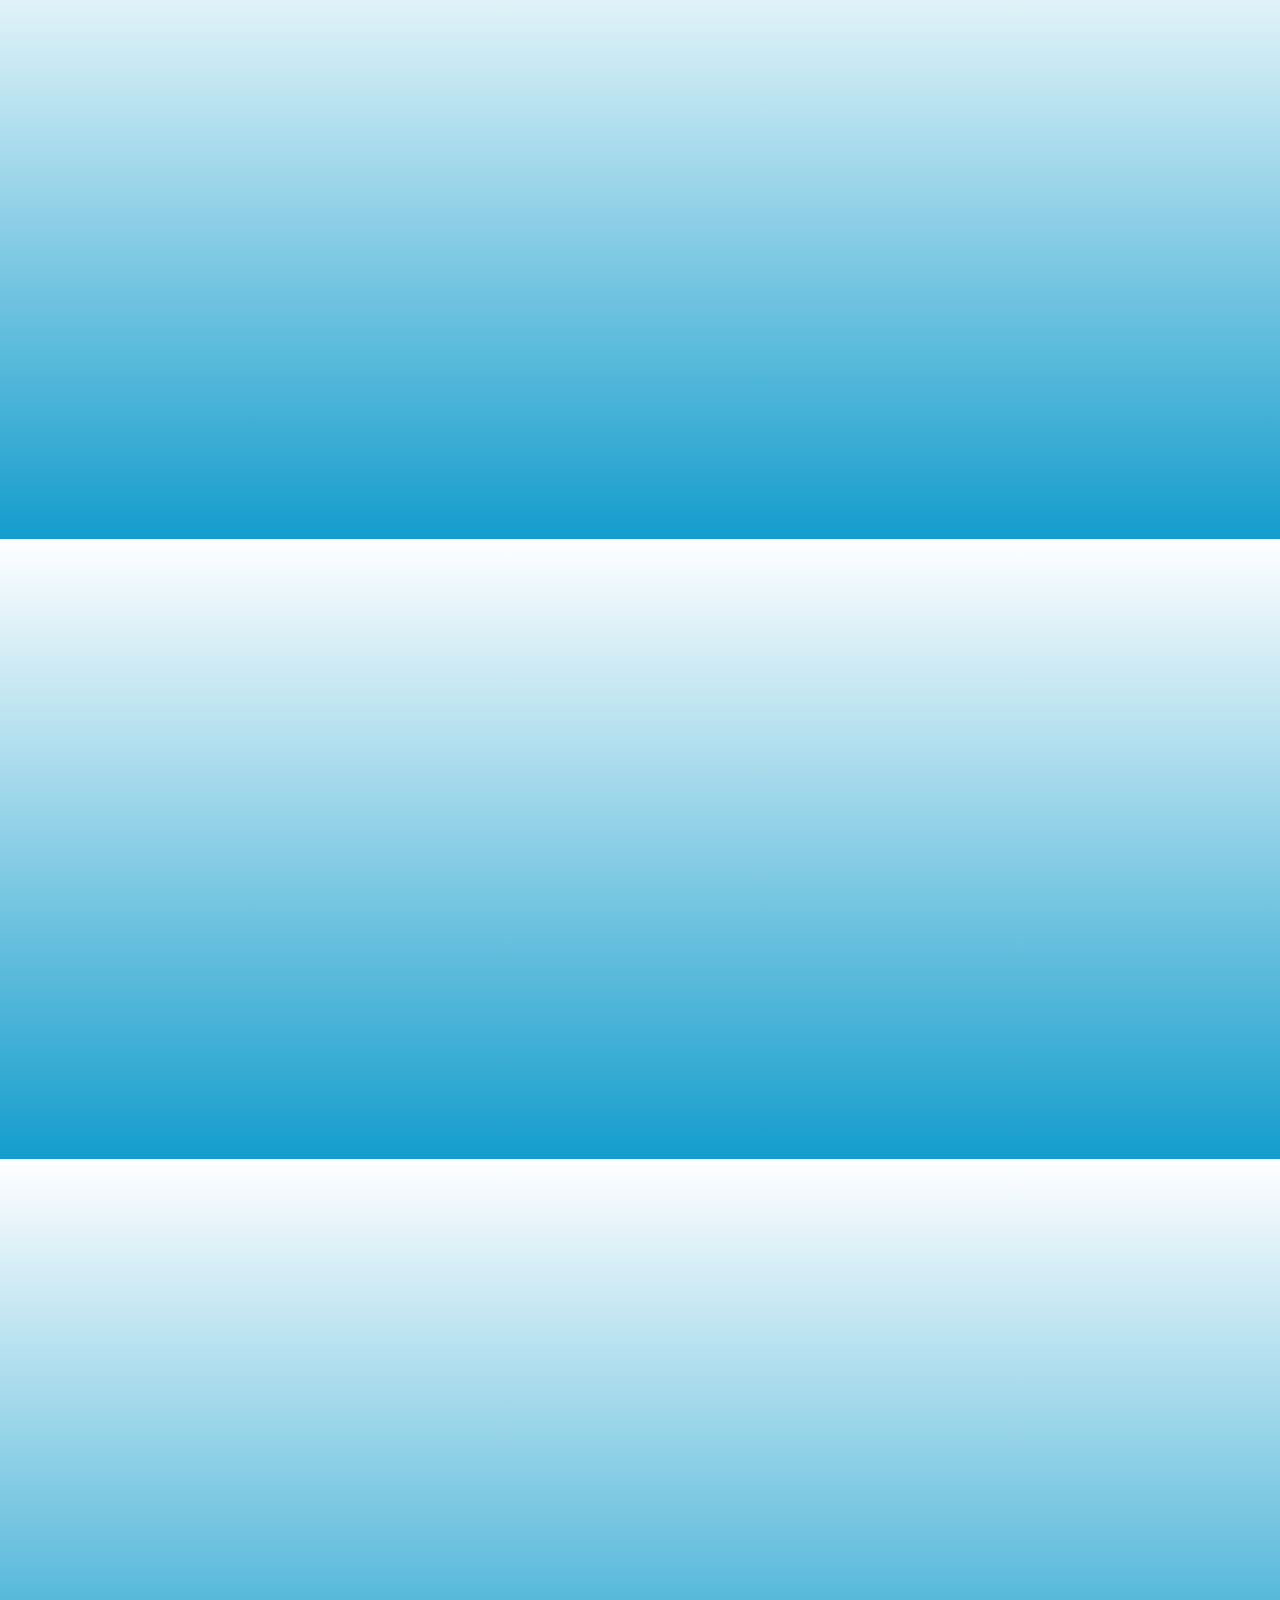
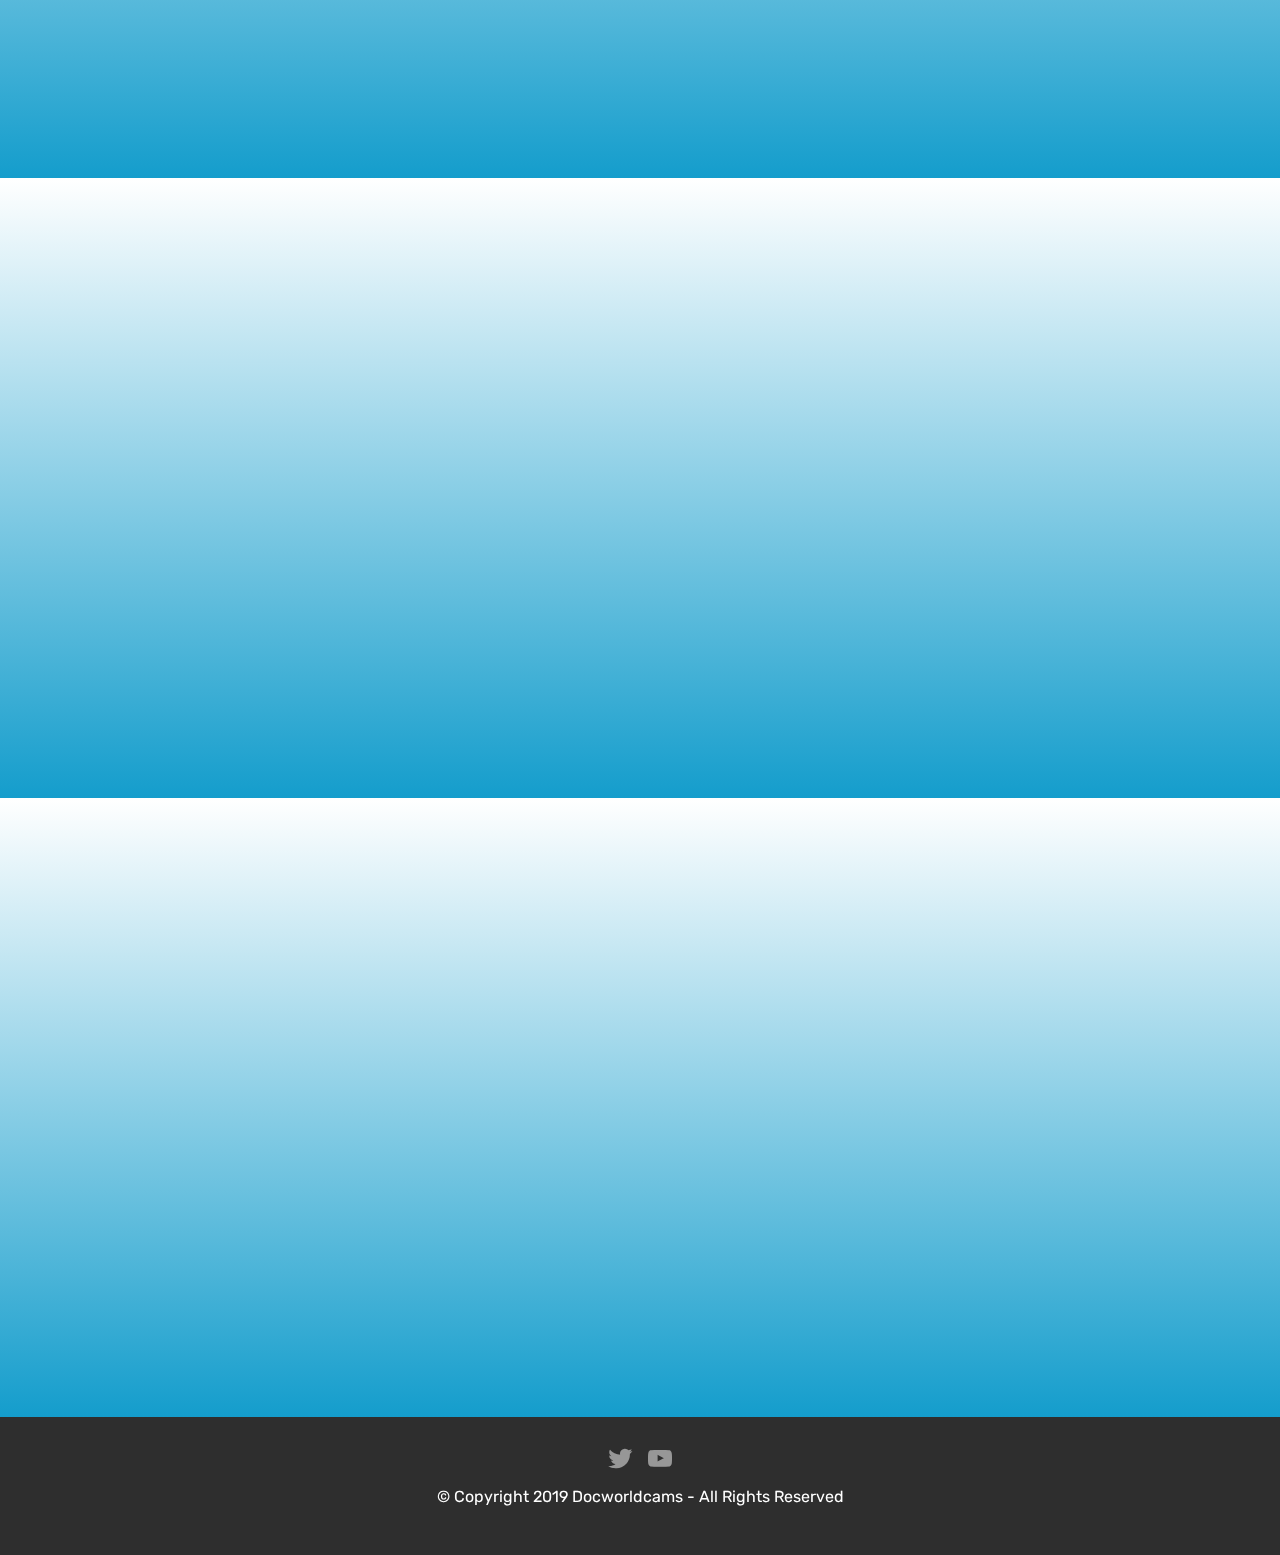
==== commit e864e1c6: "create github pages" ====
--- a/page1.html
+++ b/page1.html
@@ -64,7 +64,7 @@
     </nav>
 </section>
 
-<section class="engine"><a href="https://mobirise.info/w">free html5 templates</a></section><section class="header6 cid-s19tOOXKv3 mbr-fullscreen mbr-parallax-background" id="header6-n">
+<section class="engine"><a href="https://mobirise.info/g">build a site for free</a></section><section class="header6 cid-s19tOOXKv3 mbr-fullscreen mbr-parallax-background" id="header6-n">
 
     
 
--- a/assets/mobirise/css/mbr-additional.css
+++ b/assets/mobirise/css/mbr-additional.css
@@ -93,7 +93,7 @@
   border-radius: 3px;
 }
 .bg-primary {
-  background-color: #149dcc !important;
+  background-color: #efefef !important;
 }
 .bg-success {
   background-color: #f7ed4a !important;
@@ -102,30 +102,30 @@
   background-color: #82786e !important;
 }
 .bg-warning {
-  background-color: #ffffff !important;
+  background-color: #8ddffc !important;
 }
 .bg-danger {
   background-color: #b1a374 !important;
 }
 .btn-primary,
 .btn-primary:active {
-  background-color: #149dcc !important;
-  border-color: #149dcc !important;
-  color: #ffffff !important;
+  background-color: #efefef !important;
+  border-color: #efefef !important;
+  color: #707070 !important;
 }
 .btn-primary:hover,
 .btn-primary:focus,
 .btn-primary.focus,
 .btn-primary.active {
-  color: #ffffff !important;
-  background-color: #0d6786 !important;
-  border-color: #0d6786 !important;
+  color: #707070 !important;
+  background-color: #c9c9c9 !important;
+  border-color: #c9c9c9 !important;
 }
 .btn-primary.disabled,
 .btn-primary:disabled {
-  color: #ffffff !important;
-  background-color: #0d6786 !important;
-  border-color: #0d6786 !important;
+  color: #707070 !important;
+  background-color: #c9c9c9 !important;
+  border-color: #c9c9c9 !important;
 }
 .btn-secondary,
 .btn-secondary:active {
@@ -189,23 +189,23 @@
 }
 .btn-warning,
 .btn-warning:active {
-  background-color: #ffffff !important;
-  border-color: #ffffff !important;
-  color: #808080 !important;
+  background-color: #8ddffc !important;
+  border-color: #8ddffc !important;
+  color: #046486 !important;
 }
 .btn-warning:hover,
 .btn-warning:focus,
 .btn-warning.focus,
 .btn-warning.active {
-  color: #808080 !important;
-  background-color: #d9d9d9 !important;
-  border-color: #d9d9d9 !important;
+  color: #046486 !important;
+  background-color: #42cafa !important;
+  border-color: #42cafa !important;
 }
 .btn-warning.disabled,
 .btn-warning:disabled {
-  color: #808080 !important;
-  background-color: #d9d9d9 !important;
-  border-color: #d9d9d9 !important;
+  color: #046486 !important;
+  background-color: #42cafa !important;
+  border-color: #42cafa !important;
 }
 .btn-danger,
 .btn-danger:active {
@@ -273,22 +273,22 @@
 .btn-primary-outline,
 .btn-primary-outline:active {
   background: none;
-  border-color: #0b566f;
-  color: #0b566f;
+  border-color: #bcbcbc;
+  color: #bcbcbc;
 }
 .btn-primary-outline:hover,
 .btn-primary-outline:focus,
 .btn-primary-outline.focus,
 .btn-primary-outline.active {
-  color: #ffffff;
-  background-color: #149dcc;
-  border-color: #149dcc;
+  color: #707070;
+  background-color: #efefef;
+  border-color: #efefef;
 }
 .btn-primary-outline.disabled,
 .btn-primary-outline:disabled {
-  color: #ffffff !important;
-  background-color: #149dcc !important;
-  border-color: #149dcc !important;
+  color: #707070 !important;
+  background-color: #efefef !important;
+  border-color: #efefef !important;
 }
 .btn-secondary-outline,
 .btn-secondary-outline:active {
@@ -353,22 +353,22 @@
 .btn-warning-outline,
 .btn-warning-outline:active {
   background: none;
-  border-color: #cccccc;
-  color: #cccccc;
+  border-color: #2ac3f9;
+  color: #2ac3f9;
 }
 .btn-warning-outline:hover,
 .btn-warning-outline:focus,
 .btn-warning-outline.focus,
 .btn-warning-outline.active {
-  color: #808080;
-  background-color: #ffffff;
-  border-color: #ffffff;
+  color: #046486;
+  background-color: #8ddffc;
+  border-color: #8ddffc;
 }
 .btn-warning-outline.disabled,
 .btn-warning-outline:disabled {
-  color: #808080 !important;
-  background-color: #ffffff !important;
-  border-color: #ffffff !important;
+  color: #046486 !important;
+  background-color: #8ddffc !important;
+  border-color: #8ddffc !important;
 }
 .btn-danger-outline,
 .btn-danger-outline:active {
@@ -425,7 +425,7 @@
   border-color: #ffffff;
 }
 .text-primary {
-  color: #149dcc !important;
+  color: #efefef !important;
 }
 .text-secondary {
   color: #ff3366 !important;
@@ -437,7 +437,7 @@
   color: #82786e !important;
 }
 .text-warning {
-  color: #ffffff !important;
+  color: #8ddffc !important;
 }
 .text-danger {
   color: #b1a374 !important;
@@ -450,7 +450,7 @@
 }
 a.text-primary:hover,
 a.text-primary:focus {
-  color: #0b566f !important;
+  color: #bcbcbc !important;
 }
 a.text-secondary:hover,
 a.text-secondary:focus {
@@ -466,7 +466,7 @@
 }
 a.text-warning:hover,
 a.text-warning:focus {
-  color: #cccccc !important;
+  color: #2ac3f9 !important;
 }
 a.text-danger:hover,
 a.text-danger:focus {
@@ -487,7 +487,7 @@
   background-color: #82786e;
 }
 .alert-warning {
-  background-color: #ffffff;
+  background-color: #8ddffc;
 }
 .alert-danger {
   background-color: #b1a374;
@@ -508,9 +508,9 @@
   border-radius: 100px !important;
 }
 .mbr-gallery-filter li.active .btn {
-  background-color: #149dcc;
-  border-color: #149dcc;
-  color: #ffffff;
+  background-color: #efefef;
+  border-color: #efefef;
+  color: #7c7c7c;
 }
 .mbr-gallery-filter li.active .btn:focus {
   box-shadow: none;
@@ -520,11 +520,11 @@
 }
 a,
 a:hover {
-  color: #149dcc;
+  color: #efefef;
 }
 .mbr-plan-header.bg-primary .mbr-plan-subtitle,
 .mbr-plan-header.bg-primary .mbr-plan-price-desc {
-  color: #b4e6f8;
+  color: #ffffff;
 }
 .mbr-plan-header.bg-success .mbr-plan-subtitle,
 .mbr-plan-header.bg-success .mbr-plan-price-desc {
@@ -555,7 +555,7 @@
   font-size: 1.6rem;
 }
 blockquote {
-  border-color: #149dcc;
+  border-color: #efefef;
 }
 /* Forms */
 .mbr-form .btn {
@@ -611,11 +611,11 @@
 /* Footer */
 .mbr-footer-content li::before,
 .mbr-footer .mbr-contacts li::before {
-  background: #149dcc;
+  background: #efefef;
 }
 .mbr-footer-content li a:hover,
 .mbr-footer .mbr-contacts li a:hover {
-  color: #149dcc;
+  color: #efefef;
 }
 .footer3 input[type="email"],
 .footer4 input[type="email"] {
@@ -657,8 +657,8 @@
 }
 .jq-selectbox li:hover,
 .jq-selectbox li.selected {
-  background-color: #149dcc;
-  color: #ffffff;
+  background-color: #efefef;
+  color: #000000;
 }
 .jq-selectbox .jq-selectbox__trigger-arrow,
 .jq-number__spin.minus:after,
@@ -670,14 +670,14 @@
 .jq-selectbox:hover .jq-selectbox__trigger-arrow,
 .jq-number__spin.minus:hover:after,
 .jq-number__spin.plus:hover:after {
-  border-top-color: #149dcc;
-  border-bottom-color: #149dcc;
+  border-top-color: #efefef;
+  border-bottom-color: #efefef;
 }
 .xdsoft_datetimepicker .xdsoft_calendar td.xdsoft_default,
 .xdsoft_datetimepicker .xdsoft_calendar td.xdsoft_current,
 .xdsoft_datetimepicker .xdsoft_timepicker .xdsoft_time_box > div > div.xdsoft_current {
-  color: #ffffff !important;
-  background-color: #149dcc !important;
+  color: #000000 !important;
+  background-color: #efefef !important;
   box-shadow: none !important;
 }
 .xdsoft_datetimepicker .xdsoft_calendar td:hover,
@@ -706,7 +706,7 @@
   top: 50%;
   left: 50%;
   transform: translateX(-50%) translateY(-50%);
-  background-image: url("data:image/svg+xml;charset=UTF-8,%3csvg width='32' height='32' viewBox='0 0 64 64' xmlns='http://www.w3.org/2000/svg' stroke='%23149dcc' %3e%3cg fill='none' fill-rule='evenodd'%3e%3cg transform='translate(16 16)' stroke-width='2'%3e%3ccircle stroke-opacity='.5' cx='16' cy='16' r='16'/%3e%3cpath d='M32 16c0-9.94-8.06-16-16-16'%3e%3canimateTransform attributeName='transform' type='rotate' from='0 16 16' to='360 16 16' dur='1s' repeatCount='indefinite'/%3e%3c/path%3e%3c/g%3e%3c/g%3e%3c/svg%3e");
+  background-image: url("data:image/svg+xml;charset=UTF-8,%3csvg width='32' height='32' viewBox='0 0 64 64' xmlns='http://www.w3.org/2000/svg' stroke='%23efefef' %3e%3cg fill='none' fill-rule='evenodd'%3e%3cg transform='translate(16 16)' stroke-width='2'%3e%3ccircle stroke-opacity='.5' cx='16' cy='16' r='16'/%3e%3cpath d='M32 16c0-9.94-8.06-16-16-16'%3e%3canimateTransform attributeName='transform' type='rotate' from='0 16 16' to='360 16 16' dur='1s' repeatCount='indefinite'/%3e%3c/path%3e%3c/g%3e%3c/g%3e%3c/svg%3e");
 }
 section.lazy-placeholder:after {
   opacity: 0.3;
@@ -2254,6 +2254,46 @@
   box-shadow: 0px 0px 30px 0px rgba(0, 0, 0, 0.05);
   transition: box-shadow 0.3s;
 }
+.cid-s1JlpWEpkn {
+  padding-top: 90px;
+  padding-bottom: 90px;
+  background-color: #ffffff;
+}
+.cid-s1JlpWEpkn .card-box {
+  padding: 0 2rem;
+}
+.cid-s1JlpWEpkn .mbr-section-btn {
+  padding-top: 1rem;
+}
+.cid-s1JlpWEpkn .mbr-section-btn a {
+  margin-top: 1rem;
+  margin-bottom: 0;
+}
+.cid-s1JlpWEpkn h4 {
+  font-weight: 500;
+  margin-bottom: 0;
+  text-align: left;
+  padding-top: 2rem;
+}
+.cid-s1JlpWEpkn p {
+  margin-bottom: 0;
+  text-align: left;
+  padding-top: 1.5rem;
+}
+.cid-s1JlpWEpkn .mbr-text {
+  color: #767676;
+}
+.cid-s1JlpWEpkn .card-wrapper {
+  height: 100%;
+  padding-bottom: 2rem;
+  background: #ffffff;
+  box-shadow: 0px 0px 0px 0px rgba(0, 0, 0, 0);
+  transition: box-shadow 0.3s;
+}
+.cid-s1JlpWEpkn .card-wrapper:hover {
+  box-shadow: 0px 0px 30px 0px rgba(0, 0, 0, 0.05);
+  transition: box-shadow 0.3s;
+}
 .cid-s1IXYSoAtE {
   background: #149dcc;
   padding-top: 60px;
--- a/assets/mobirise/css/mbr-additional.css
+++ b/assets/mobirise/css/mbr-additional.css
@@ -93,7 +93,7 @@
   border-radius: 3px;
 }
 .bg-primary {
-  background-color: #149dcc !important;
+  background-color: #efefef !important;
 }
 .bg-success {
   background-color: #f7ed4a !important;
@@ -102,30 +102,30 @@
   background-color: #82786e !important;
 }
 .bg-warning {
-  background-color: #ffffff !important;
+  background-color: #8ddffc !important;
 }
 .bg-danger {
   background-color: #b1a374 !important;
 }
 .btn-primary,
 .btn-primary:active {
-  background-color: #149dcc !important;
-  border-color: #149dcc !important;
-  color: #ffffff !important;
+  background-color: #efefef !important;
+  border-color: #efefef !important;
+  color: #707070 !important;
 }
 .btn-primary:hover,
 .btn-primary:focus,
 .btn-primary.focus,
 .btn-primary.active {
-  color: #ffffff !important;
-  background-color: #0d6786 !important;
-  border-color: #0d6786 !important;
+  color: #707070 !important;
+  background-color: #c9c9c9 !important;
+  border-color: #c9c9c9 !important;
 }
 .btn-primary.disabled,
 .btn-primary:disabled {
-  color: #ffffff !important;
-  background-color: #0d6786 !important;
-  border-color: #0d6786 !important;
+  color: #707070 !important;
+  background-color: #c9c9c9 !important;
+  border-color: #c9c9c9 !important;
 }
 .btn-secondary,
 .btn-secondary:active {
@@ -189,23 +189,23 @@
 }
 .btn-warning,
 .btn-warning:active {
-  background-color: #ffffff !important;
-  border-color: #ffffff !important;
-  color: #808080 !important;
+  background-color: #8ddffc !important;
+  border-color: #8ddffc !important;
+  color: #046486 !important;
 }
 .btn-warning:hover,
 .btn-warning:focus,
 .btn-warning.focus,
 .btn-warning.active {
-  color: #808080 !important;
-  background-color: #d9d9d9 !important;
-  border-color: #d9d9d9 !important;
+  color: #046486 !important;
+  background-color: #42cafa !important;
+  border-color: #42cafa !important;
 }
 .btn-warning.disabled,
 .btn-warning:disabled {
-  color: #808080 !important;
-  background-color: #d9d9d9 !important;
-  border-color: #d9d9d9 !important;
+  color: #046486 !important;
+  background-color: #42cafa !important;
+  border-color: #42cafa !important;
 }
 .btn-danger,
 .btn-danger:active {
@@ -273,22 +273,22 @@
 .btn-primary-outline,
 .btn-primary-outline:active {
   background: none;
-  border-color: #0b566f;
-  color: #0b566f;
+  border-color: #bcbcbc;
+  color: #bcbcbc;
 }
 .btn-primary-outline:hover,
 .btn-primary-outline:focus,
 .btn-primary-outline.focus,
 .btn-primary-outline.active {
-  color: #ffffff;
-  background-color: #149dcc;
-  border-color: #149dcc;
+  color: #707070;
+  background-color: #efefef;
+  border-color: #efefef;
 }
 .btn-primary-outline.disabled,
 .btn-primary-outline:disabled {
-  color: #ffffff !important;
-  background-color: #149dcc !important;
-  border-color: #149dcc !important;
+  color: #707070 !important;
+  background-color: #efefef !important;
+  border-color: #efefef !important;
 }
 .btn-secondary-outline,
 .btn-secondary-outline:active {
@@ -353,22 +353,22 @@
 .btn-warning-outline,
 .btn-warning-outline:active {
   background: none;
-  border-color: #cccccc;
-  color: #cccccc;
+  border-color: #2ac3f9;
+  color: #2ac3f9;
 }
 .btn-warning-outline:hover,
 .btn-warning-outline:focus,
 .btn-warning-outline.focus,
 .btn-warning-outline.active {
-  color: #808080;
-  background-color: #ffffff;
-  border-color: #ffffff;
+  color: #046486;
+  background-color: #8ddffc;
+  border-color: #8ddffc;
 }
 .btn-warning-outline.disabled,
 .btn-warning-outline:disabled {
-  color: #808080 !important;
-  background-color: #ffffff !important;
-  border-color: #ffffff !important;
+  color: #046486 !important;
+  background-color: #8ddffc !important;
+  border-color: #8ddffc !important;
 }
 .btn-danger-outline,
 .btn-danger-outline:active {
@@ -425,7 +425,7 @@
   border-color: #ffffff;
 }
 .text-primary {
-  color: #149dcc !important;
+  color: #efefef !important;
 }
 .text-secondary {
   color: #ff3366 !important;
@@ -437,7 +437,7 @@
   color: #82786e !important;
 }
 .text-warning {
-  color: #ffffff !important;
+  color: #8ddffc !important;
 }
 .text-danger {
   color: #b1a374 !important;
@@ -450,7 +450,7 @@
 }
 a.text-primary:hover,
 a.text-primary:focus {
-  color: #0b566f !important;
+  color: #bcbcbc !important;
 }
 a.text-secondary:hover,
 a.text-secondary:focus {
@@ -466,7 +466,7 @@
 }
 a.text-warning:hover,
 a.text-warning:focus {
-  color: #cccccc !important;
+  color: #2ac3f9 !important;
 }
 a.text-danger:hover,
 a.text-danger:focus {
@@ -487,7 +487,7 @@
   background-color: #82786e;
 }
 .alert-warning {
-  background-color: #ffffff;
+  background-color: #8ddffc;
 }
 .alert-danger {
   background-color: #b1a374;
@@ -508,9 +508,9 @@
   border-radius: 100px !important;
 }
 .mbr-gallery-filter li.active .btn {
-  background-color: #149dcc;
-  border-color: #149dcc;
-  color: #ffffff;
+  background-color: #efefef;
+  border-color: #efefef;
+  color: #7c7c7c;
 }
 .mbr-gallery-filter li.active .btn:focus {
   box-shadow: none;
@@ -520,11 +520,11 @@
 }
 a,
 a:hover {
-  color: #149dcc;
+  color: #efefef;
 }
 .mbr-plan-header.bg-primary .mbr-plan-subtitle,
 .mbr-plan-header.bg-primary .mbr-plan-price-desc {
-  color: #b4e6f8;
+  color: #ffffff;
 }
 .mbr-plan-header.bg-success .mbr-plan-subtitle,
 .mbr-plan-header.bg-success .mbr-plan-price-desc {
@@ -555,7 +555,7 @@
   font-size: 1.6rem;
 }
 blockquote {
-  border-color: #149dcc;
+  border-color: #efefef;
 }
 /* Forms */
 .mbr-form .btn {
@@ -611,11 +611,11 @@
 /* Footer */
 .mbr-footer-content li::before,
 .mbr-footer .mbr-contacts li::before {
-  background: #149dcc;
+  background: #efefef;
 }
 .mbr-footer-content li a:hover,
 .mbr-footer .mbr-contacts li a:hover {
-  color: #149dcc;
+  color: #efefef;
 }
 .footer3 input[type="email"],
 .footer4 input[type="email"] {
@@ -657,8 +657,8 @@
 }
 .jq-selectbox li:hover,
 .jq-selectbox li.selected {
-  background-color: #149dcc;
-  color: #ffffff;
+  background-color: #efefef;
+  color: #000000;
 }
 .jq-selectbox .jq-selectbox__trigger-arrow,
 .jq-number__spin.minus:after,
@@ -670,14 +670,14 @@
 .jq-selectbox:hover .jq-selectbox__trigger-arrow,
 .jq-number__spin.minus:hover:after,
 .jq-number__spin.plus:hover:after {
-  border-top-color: #149dcc;
-  border-bottom-color: #149dcc;
+  border-top-color: #efefef;
+  border-bottom-color: #efefef;
 }
 .xdsoft_datetimepicker .xdsoft_calendar td.xdsoft_default,
 .xdsoft_datetimepicker .xdsoft_calendar td.xdsoft_current,
 .xdsoft_datetimepicker .xdsoft_timepicker .xdsoft_time_box > div > div.xdsoft_current {
-  color: #ffffff !important;
-  background-color: #149dcc !important;
+  color: #000000 !important;
+  background-color: #efefef !important;
   box-shadow: none !important;
 }
 .xdsoft_datetimepicker .xdsoft_calendar td:hover,
@@ -706,7 +706,7 @@
   top: 50%;
   left: 50%;
   transform: translateX(-50%) translateY(-50%);
-  background-image: url("data:image/svg+xml;charset=UTF-8,%3csvg width='32' height='32' viewBox='0 0 64 64' xmlns='http://www.w3.org/2000/svg' stroke='%23149dcc' %3e%3cg fill='none' fill-rule='evenodd'%3e%3cg transform='translate(16 16)' stroke-width='2'%3e%3ccircle stroke-opacity='.5' cx='16' cy='16' r='16'/%3e%3cpath d='M32 16c0-9.94-8.06-16-16-16'%3e%3canimateTransform attributeName='transform' type='rotate' from='0 16 16' to='360 16 16' dur='1s' repeatCount='indefinite'/%3e%3c/path%3e%3c/g%3e%3c/g%3e%3c/svg%3e");
+  background-image: url("data:image/svg+xml;charset=UTF-8,%3csvg width='32' height='32' viewBox='0 0 64 64' xmlns='http://www.w3.org/2000/svg' stroke='%23efefef' %3e%3cg fill='none' fill-rule='evenodd'%3e%3cg transform='translate(16 16)' stroke-width='2'%3e%3ccircle stroke-opacity='.5' cx='16' cy='16' r='16'/%3e%3cpath d='M32 16c0-9.94-8.06-16-16-16'%3e%3canimateTransform attributeName='transform' type='rotate' from='0 16 16' to='360 16 16' dur='1s' repeatCount='indefinite'/%3e%3c/path%3e%3c/g%3e%3c/g%3e%3c/svg%3e");
 }
 section.lazy-placeholder:after {
   opacity: 0.3;
@@ -2254,6 +2254,46 @@
   box-shadow: 0px 0px 30px 0px rgba(0, 0, 0, 0.05);
   transition: box-shadow 0.3s;
 }
+.cid-s1JlpWEpkn {
+  padding-top: 90px;
+  padding-bottom: 90px;
+  background-color: #ffffff;
+}
+.cid-s1JlpWEpkn .card-box {
+  padding: 0 2rem;
+}
+.cid-s1JlpWEpkn .mbr-section-btn {
+  padding-top: 1rem;
+}
+.cid-s1JlpWEpkn .mbr-section-btn a {
+  margin-top: 1rem;
+  margin-bottom: 0;
+}
+.cid-s1JlpWEpkn h4 {
+  font-weight: 500;
+  margin-bottom: 0;
+  text-align: left;
+  padding-top: 2rem;
+}
+.cid-s1JlpWEpkn p {
+  margin-bottom: 0;
+  text-align: left;
+  padding-top: 1.5rem;
+}
+.cid-s1JlpWEpkn .mbr-text {
+  color: #767676;
+}
+.cid-s1JlpWEpkn .card-wrapper {
+  height: 100%;
+  padding-bottom: 2rem;
+  background: #ffffff;
+  box-shadow: 0px 0px 0px 0px rgba(0, 0, 0, 0);
+  transition: box-shadow 0.3s;
+}
+.cid-s1JlpWEpkn .card-wrapper:hover {
+  box-shadow: 0px 0px 30px 0px rgba(0, 0, 0, 0.05);
+  transition: box-shadow 0.3s;
+}
 .cid-s1IXYSoAtE {
   background: #149dcc;
   padding-top: 60px;
